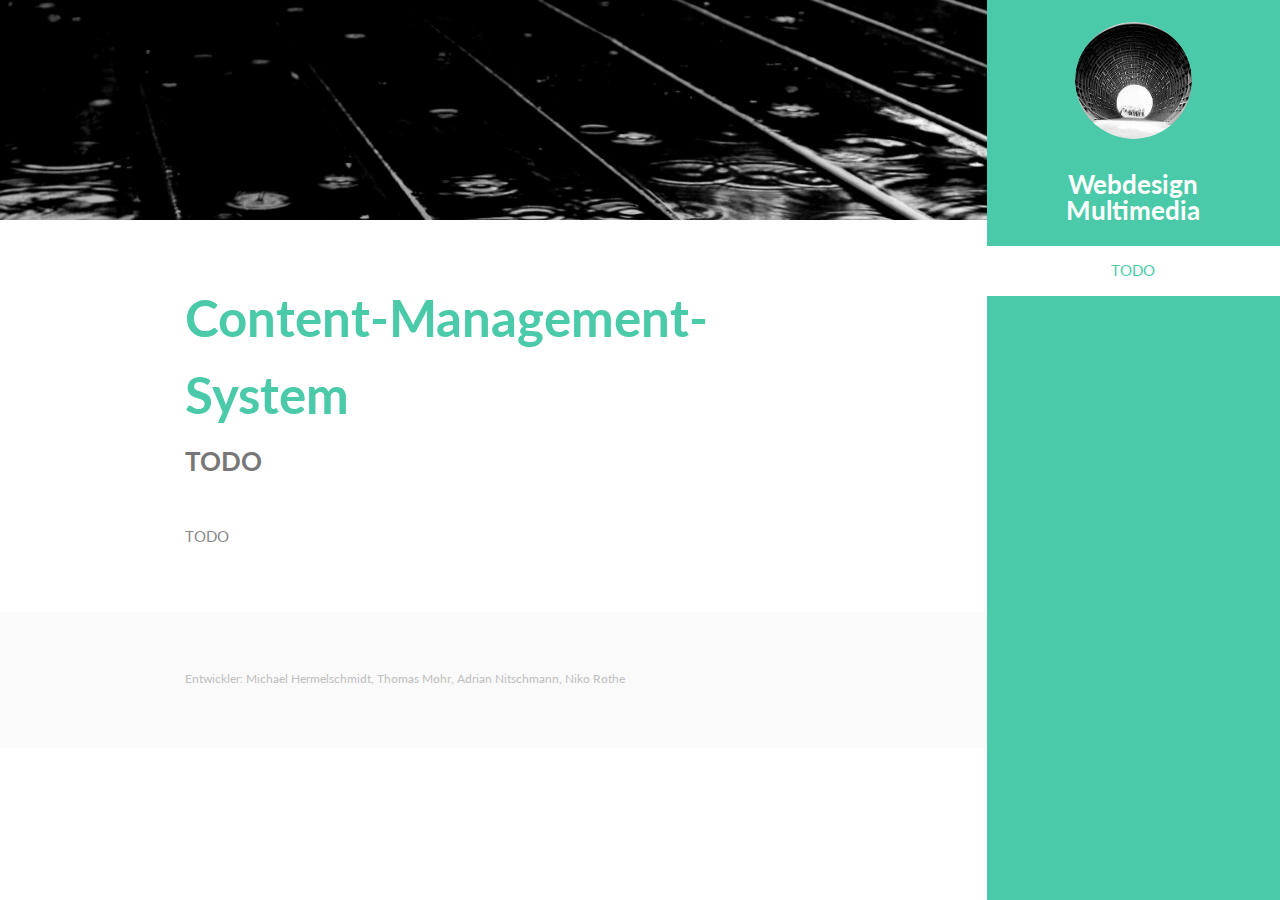
==== cms.html @ 1e7f800c "Fixed file path errors Added placeholder html files Added text to Fotoserien Changed popup script to" ====
<!DOCTYPE HTML>
<html lang="de">
<head>
    <title>Webdesign-Multimedia</title>
    <link rel="shortcut icon" href="images/favicon.ico">

    <meta name="author" content="Thomas Mohr, Michael Hermel, Adrian Nitschmann, Niko Rothe">
    <meta charset="UTF-8">

    <script src="js/jquery-2.1.1.js"></script>
    <script src="js/jquery.scrollzer.js"></script>
    <script src="js/jquery.scrolly.js"></script>
    <script src="js/skel.js"></script>
    <script src="js/skel-layers.js"></script>
    <script src="js/init.js"></script>

    <noscript>
        <link rel="stylesheet" href="css/skel.css" />
        <link rel="stylesheet" href="css/style.css" />
        <link rel="stylesheet" href="css/style-xlarge.css" />
    </noscript>
</head>

<body>
<div id="wrapper">

    <!-- Header -->
    <section id="header" class="skel-layers-fixed">
        <header>
            <span class="image avatar"><img src="images/avatar.jpg" alt="avatar" id="avatar" onDblClick="easterEggMode()"/></span>
            <h1 id="logo"><a href="index.html">Webdesign Multimedia</a></h1>
        </header>
        <nav id="nav">
            <ul>
                <li><a href="#one" class="active">TODO</a></li>
            </ul>
        </nav>
    </section>

    <!-- Main -->
    <div id="main">

        <!-- One -->
        <section id="one">
            <div class="container">
                <header class="major">
                    <h2>Content-Management-System</h2>
                    <p>TODO</p>
                </header>
                <p>TODO</p>

            </div>
        </section>

    </div>

    <!-- Footer -->
    <section id="footer">
        <div class="container">
            <ul class="copyright">
                <li>Entwickler: Michael Hermelschmidt, Thomas Mohr, Adrian Nitschmann, Niko Rothe</li>
            </ul>
        </div>
    </section>
</div>
</body>
</html>
---- css/skel.css ----
/* Resets (http://meyerweb.com/eric/tools/css/reset/ | v2.0 | 20110126 | License: none (public domain)) */

	html,body,div,span,applet,object,iframe,h1,h2,h3,h4,h5,h6,p,blockquote,pre,a,abbr,acronym,address,big,cite,code,del,dfn,em,img,ins,kbd,q,s,samp,small,strike,strong,sub,sup,tt,var,b,u,i,center,dl,dt,dd,ol,ul,li,fieldset,form,label,legend,table,caption,tbody,tfoot,thead,tr,th,td,article,aside,canvas,details,embed,figure,figcaption,footer,header,hgroup,menu,nav,output,ruby,section,summary,time,mark,audio,video{margin:0;padding:0;border:0;font-size:100%;font:inherit;vertical-align:baseline;}article,aside,details,figcaption,figure,footer,header,hgroup,menu,nav,section{display:block;}body{line-height:1;}ol,ul{list-style:none;}blockquote,q{quotes:none;}blockquote:before,blockquote:after,q:before,q:after{content:'';content:none;}table{border-collapse:collapse;border-spacing:0;}body{-webkit-text-size-adjust:none}

/* Box Model */

	*, *:before, *:after {
		-moz-box-sizing: border-box;
		-webkit-box-sizing: border-box;
		box-sizing: border-box;
	}

/* Container */

	body {
		/* min-width: (containers) */
		min-width: 45em;
	}

	.container {
		margin-left: auto;
		margin-right: auto;
		
		/* width: (containers) */
		width: 45em;
	}

	/* Modifiers */

		/* 125% */
			.container.\31 25\25 {
				width: 100%;
				
				/* max-width: (containers * 1.25) */
				max-width: 56.25em;

				/* min-width: (containers) */
				min-width: 45em;
			}

		/* 75% */
			.container.\37 5\25 {
				
				/* width: (containers * 0.75) */
				width: 33.75em;

			}

		/* 50% */
			.container.\35 0\25 {
				
				/* width: (containers * 0.50) */
				width: 22.5em;

			}

		/* 25% */
			.container.\32 5\25 {
				
				/* width: (containers * 0.25) */
				width: 11.25em;

			}

/* Grid */

	.row {
		border-bottom: solid 1px transparent;
	}
	
	.row > * {
		float: left;
	}
	
	.row:after, .row:before {
		content: '';
		display: block;
		clear: both;
		height: 0;
	}
	
	.row.uniform > * > :first-child {
		margin-top: 0;
	}
	
	.row.uniform > * > :last-child {
		margin-bottom: 0;
	}

	/* Gutters */

		/* Normal */
		
			.row > * {
				/* padding: (gutters.horizontal) 0 0 (gutters.vertical) */
				padding: 0 0 0 2em;
			}

			.row {
				/* margin: -(gutters.horizontal) 0 0 -(gutters.vertical) */
				margin: 0 0 0 -2em;
			}
			
			.row.uniform > * {
				/* padding: (gutters.vertical) 0 0 (gutters.vertical) */
				padding: 2em 0 0 2em;
			}

			.row.uniform {
				/* margin: -(gutters.vertical) 0 0 -(gutters.vertical) */
				margin: -2em 0 0 -2em;
			}
			
		/* 200% */
		
			.row.\32 00\25 > * {
				/* padding: (gutters.horizontal) 0 0 (gutters.vertical) */
				padding: 0 0 0 4em;
			}

			.row.\32 00\25 {
				/* margin: -(gutters.horizontal) 0 0 -(gutters.vertical) */
				margin: 0 0 0 -4em;
			}

			.row.uniform.\32 00\25 > * {
				/* padding: (gutters.vertical) 0 0 (gutters.vertical) */
				padding: 4em 0 0 4em;
			}

			.row.uniform.\32 00\25 {
				/* margin: -(gutters.vertical) 0 0 -(gutters.vertical) */
				margin: -4em 0 0 -4em;
			}

		/* 150% */
		
			.row.\31 50\25 > * {
				/* padding: (gutters.horizontal) 0 0 (gutters.vertical) */
				padding: 0 0 0 1.5em;
			}

			.row.\31 50\25 {
				/* margin: -(gutters.horizontal) 0 0 -(gutters.vertical) */
				margin: 0 0 0 -1.5em;
			}

			.row.uniform.\31 50\25 > * {
				/* padding: (gutters.vertical) 0 0 (gutters.vertical) */
				padding: 1.5em 0 0 1.5em;
			}

			.row.uniform.\31 50\25 {
				/* margin: -(gutters.vertical) 0 0 -(gutters.vertical) */
				margin: -1.5em 0 0 -1.5em;
			}

		/* 50% */
		
			.row.\35 0\25 > * {
				/* padding: (gutters.horizontal) 0 0 (gutters.vertical) */
				padding: 0 0 0 1em;
			}

			.row.\35 0\25 {
				/* margin: -(gutters.horizontal) 0 0 -(gutters.vertical) */
				margin: 0 0 0 -1em;
			}

			.row.uniform.\35 0\25 > * {
				/* padding: (gutters.vertical) 0 0 (gutters.vertical) */
				padding: 1em 0 0 1em;
			}

			.row.uniform.\35 0\25 {
				/* margin: -(gutters.vertical) 0 0 -(gutters.vertical) */
				margin: -1em 0 0 -1em;
			}

		/* 25% */
		
			.row.\32 5\25 > * {
				/* padding: (gutters.horizontal) 0 0 (gutters.vertical) */
				padding: 0 0 0 0.5em;
			}

			.row.\32 5\25 {
				/* margin: -(gutters.horizontal) 0 0 -(gutters.vertical) */
				margin: 0 0 0 -0.5em;
			}

			.row.uniform.\32 5\25 > * {
				/* padding: (gutters.vertical) 0 0 (gutters.vertical) */
				padding: 0.5em 0 0 0.5em;
			}

			.row.uniform.\32 5\25 {
				/* margin: -(gutters.vertical) 0 0 -(gutters.vertical) */
				margin: -0.5em 0 0 -0.5em;
			}

		/* 0% */
		
			.row.\30 \25 > * {
				/* padding: (gutters.horizontal) 0 0 (gutters.vertical) */
				padding: 0;
			}

			.row.\30 \25 {
				/* margin: -(gutters.horizontal) 0 0 -(gutters.vertical) */
				margin: 0;
			}

	/* Cells */

		.\31 2u, .\31 2u\24, .\31 2u\28 1\29, .\31 2u\24\28 1\29 { width: 100%; clear: none; }
		.\31 1u, .\31 1u\24, .\31 1u\28 1\29, .\31 1u\24\28 1\29 { width: 91.6666666667%; clear: none; }
		.\31 0u, .\31 0u\24, .\31 0u\28 1\29, .\31 0u\24\28 1\29 { width: 83.3333333333%; clear: none; }
		.\39 u, .\39 u\24, .\39 u\28 1\29, .\39 u\24\28 1\29 { width: 75%; clear: none; }
		.\38 u, .\38 u\24, .\38 u\28 1\29, .\38 u\24\28 1\29 { width: 66.6666666667%; clear: none; }
		.\37 u, .\37 u\24, .\37 u\28 1\29, .\37 u\24\28 1\29 { width: 58.3333333333%; clear: none; }
		.\36 u, .\36 u\24, .\36 u\28 1\29, .\36 u\24\28 1\29 { width: 50%; clear: none; }
		.\35 u, .\35 u\24, .\35 u\28 1\29, .\35 u\24\28 1\29 { width: 41.6666666667%; clear: none; }
		.\34 u, .\34 u\24, .\34 u\28 1\29, .\34 u\24\28 1\29 { width: 33.3333333333%; clear: none; }
		.\33 u, .\33 u\24, .\33 u\28 1\29, .\33 u\24\28 1\29 { width: 25%; clear: none; }
		.\32 u, .\32 u\24, .\32 u\28 1\29, .\32 u\24\28 1\29 { width: 16.6666666667%; clear: none; }
		.\31 u, .\31 u\24, .\31 u\28 1\29, .\31 u\24\28 1\29 { width: 8.3333333333%; clear: none; }

		.\31 2u\24 + *, .\31 2u\24\28 1\29 + *,
		.\31 1u\24 + *, .\31 1u\24\28 1\29 + *,
		.\31 0u\24 + *, .\31 0u\24\28 1\29 + *,
		.\39 u\24 + *, .\39 u\24\28 1\29 + *,
		.\38 u\24 + *, .\38 u\24\28 1\29 + *,
		.\37 u\24 + *, .\37 u\24\28 1\29 + *,
		.\36 u\24 + *, .\36 u\24\28 1\29 + *,
		.\35 u\24 + *, .\35 u\24\28 1\29 + *,
		.\34 u\24 + *, .\34 u\24\28 1\29 + *,
		.\33 u\24 + *, .\33 u\24\28 1\29 + *,
		.\32 u\24 + *, .\32 u\24\28 1\29 + *,
		.\31 u\24  + *,  .\31 u\24\28 1\29 + * {
			clear: left;
		}
			
		.\-11u { margin-left: 91.6666666667% }
		.\-10u { margin-left: 83.3333333333% }
		.\-9u { margin-left: 75% }
		.\-8u { margin-left: 66.6666666667% }
		.\-7u { margin-left: 58.3333333333% }
		.\-6u { margin-left: 50% }
		.\-5u { margin-left: 41.6666666667% }
		.\-4u { margin-left: 33.3333333333% }
		.\-3u { margin-left: 25% }
		.\-2u { margin-left: 16.6666666667% }
		.\-1u { margin-left: 8.3333333333% }
---- css/style.css ----
@charset "UTF-8";
@import url(font-awesome.min.css);
@import url("http://fonts.googleapis.com/css?family=Lato:400,400italic,700,700italic|Source+Code+Pro:400");

/*
	Read Only by HTML5 UP
	html5up.net | @n33co
	Free for personal and commercial use under the CCA 3.0 license (html5up.net/license)
*/

/* Basic */

	body {
		background: #fff;
	}

	body, input, select, textarea {
		color: #888;
		font-family: "Lato", sans-serif;
		font-size: 16pt;
		font-weight: 400;
		line-height: 1.75em;
	}

	a {
		-moz-transition: color 0.2s ease-in-out, border-color 0.2s ease-in-out;
		-webkit-transition: color 0.2s ease-in-out, border-color 0.2s ease-in-out;
		-o-transition: color 0.2s ease-in-out, border-color 0.2s ease-in-out;
		-ms-transition: color 0.2s ease-in-out, border-color 0.2s ease-in-out;
		transition: color 0.2s ease-in-out, border-color 0.2s ease-in-out;
		border-bottom: solid 1px #e4e4e4;
		color: inherit;
		text-decoration: none;
	}

		a:hover {
			border-bottom-color: transparent;
			color: #4acaa8 !important;
		}

	strong, b {
		color: #777;
		font-weight: 700;
	}

	em, i {
		font-style: italic;
	}

	p {
		margin: 0 0 2.25em 0;
	}

	h1, h2, h3, h4, h5, h6 {
		color: #777;
		font-weight: 700;
		line-height: 1em;
		margin: 0 0 0.5625em 0;
	}

		h1 a, h2 a, h3 a, h4 a, h5 a, h6 a {
			border: 0;
			color: inherit;
			text-decoration: none;
		}

	h2 {
		font-size: 2em;
		line-height: 1.5em;
	}

	h3 {
		font-size: 1.75em;
		line-height: 1.5em;
	}

	h4 {
		font-size: 1.25em;
		line-height: 1.5em;
	}

	h5 {
		font-size: 0.9em;
		line-height: 1.5em;
	}

	h6 {
		font-size: 0.7em;
		line-height: 1.5em;
	}

	sub {
		font-size: 0.8em;
		position: relative;
		top: 0.5em;
	}

	sup {
		font-size: 0.8em;
		position: relative;
		top: -0.5em;
	}

	hr {
		border: 0;
		border-bottom: solid 2px #f4f4f4;
		margin: 2.25em 0;
	}

		hr.major {
			margin: 3.375em 0;
		}

	blockquote {
		border-left: solid 8px #e4e4e4;
		font-style: italic;
		margin: 0 0 2.25em 0;
		padding: 0.5em 0 0.5em 2em;
	}

	code {
		background: #555;
		border-radius: 5px;
		color: #fff;
		font-family: "Source Code Pro", monospace;
		font-size: 0.9em;
		margin: 0 0.25em;
		padding: 0.25em 0.65em;
	}

	pre {
		font-family: "Source Code Pro", monospace;
		font-size: 0.9em;
		margin: 0 0 2.25em 0;
	}

		pre code {
			-webkit-overflow-scrolling: touch;
			display: block;
			line-height: 1.5em;
			overflow-x: auto;
			padding: 1em 1.5em;
		}

	.align-left {
		text-align: left;
	}

	.align-center {
		text-align: center;
	}

	.align-right {
		text-align: right;
	}

/* Section/Article */

	section.special, article.special {
		text-align: center;
	}

	header p {
		color: #aaa;
		position: relative;
		margin: 0 0 1.6875em 0;
	}

	header h2 + p {
		font-size: 1.25em;
		margin-top: -0.5em;
		line-height: 1.5em;
	}

	header h3 + p {
		font-size: 1.1em;
		margin-top: -0.35em;
		line-height: 1.5em;
	}

	header h4 + p,
	header h5 + p,
	header h6 + p {
		font-size: 0.9em;
		margin-top: -0.25em;
		line-height: 1.5em;
	}

	header.major h2 {
		color: #4acaa8;
		font-size: 3.5em;
	}

		header.major h2 + p {
			color: #777;
			font-size: 1.75em;
			font-weight: 700;
			margin-top: -0.75em;
		}

/* Form */

	form {
		margin: 0 0 2.25em 0;
	}

	label {
		color: #777;
		display: block;
		font-size: 0.9em;
		font-weight: 700;
		margin: 0 0 1.125em 0;
	}

	input::-moz-focus-inner {
		border: 0;
		padding: 0;
	}

	input[type="text"],
	input[type="password"],
	input[type="email"],
	select,
	textarea {
		-moz-appearance: none;
		-webkit-appearance: none;
		-o-appearance: none;
		-ms-appearance: none;
		appearance: none;
		border-radius: 5px;
		color: inherit;
		display: block;
		outline: 0;
		padding: 0 1em;
		text-decoration: none;
		width: 100%;
	}

		input[type="text"]:invalid,
		input[type="password"]:invalid,
		input[type="email"]:invalid,
		select:invalid,
		textarea:invalid {
			box-shadow: none;
		}

		input[type="text"]:focus,
		input[type="password"]:focus,
		input[type="email"]:focus,
		select:focus,
		textarea:focus {
			border-color: #4acaa8;
		}

	.select-wrapper {
		text-decoration: none;
		display: block;
		position: relative;
	}

		.select-wrapper:before {
			content: '\f078';
			-moz-osx-font-smoothing: grayscale;
			-webkit-font-smoothing: antialiased;
			font-family: FontAwesome, sans-serif;
			font-style: normal;
			font-weight: normal;
			text-transform: none !important;
		}

		.select-wrapper:before {
			color: #e4e4e4;
			display: block;
			height: 2.75em;
			line-height: 2.75em;
			pointer-events: none;
			position: absolute;
			right: 0;
			text-align: center;
			top: 0;
			width: 2.75em;
		}

		.select-wrapper select::-ms-expand {
			display: none;
		}

	input[type="text"],
	input[type="password"],
	input[type="email"],
	select {
		height: 2.75em;
	}

	textarea {
		padding: 0.75em 1em;
	}

	input[type="checkbox"],
	input[type="radio"] {
		-moz-appearance: none;
		-webkit-appearance: none;
		-o-appearance: none;
		-ms-appearance: none;
		appearance: none;
		display: block;
		float: left;
		margin-right: -2em;
		opacity: 0;
		width: 1em;
		z-index: -1;
	}

		input[type="checkbox"] + label,
		input[type="radio"] + label {
			text-decoration: none;
			color: #888;
			cursor: pointer;
			display: inline-block;
			font-size: 1em;
			font-weight: 400;
			padding-left: 2.4em;
			padding-right: 0.75em;
			position: relative;
		}

			input[type="checkbox"] + label:before,
			input[type="radio"] + label:before {
				-moz-osx-font-smoothing: grayscale;
				-webkit-font-smoothing: antialiased;
				font-family: FontAwesome, sans-serif;
				font-style: normal;
				font-weight: normal;
				text-transform: none !important;
			}

			input[type="checkbox"] + label:before,
			input[type="radio"] + label:before {
				background: #fafafa;
				border-radius: 5px;
				border: solid 2px #e4e4e4;
				content: '';
				display: inline-block;
				height: 1.65em;
				left: 0;
				line-height: 1.58125em;
				position: absolute;
				text-align: center;
				top: 0;
				width: 1.65em;
			}

		input[type="checkbox"]:checked + label:before,
		input[type="radio"]:checked + label:before {
			background: #989898;
			border-color: #989898;
			color: #ffffff;
			content: '\f00c';
		}

		input[type="checkbox"]:focus + label:before,
		input[type="radio"]:focus + label:before {
			border-color: #4acaa8;
		}

	input[type="checkbox"] + label:before {
		border-radius: 5px;
	}

	input[type="radio"] + label:before {
		border-radius: 100%;
	}

	::-webkit-input-placeholder {
		color: #aaa !important;
		font-style: italic;
		opacity: 1.0;
	}

	:-moz-placeholder {
		color: #aaa !important;
		font-style: italic;
		opacity: 1.0;
	}

	::-moz-placeholder {
		color: #aaa !important;
		font-style: italic;
		opacity: 1.0;
	}

	:-ms-input-placeholder {
		color: #aaa !important;
		font-style: italic;
		opacity: 1.0;
	}

	.formerize-placeholder {
		color: #aaa !important;
		font-style: italic;
		opacity: 1.0;
	}

/* Box */

	.box {
		border-radius: 5px;
		border: solid 2px #e4e4e4;
		margin-bottom: 2.25em;
		padding: 1.5em;
	}

		.box > :last-child,
		.box > :last-child > :last-child,
		.box > :last-child > :last-child > :last-child {
			margin-bottom: 0;
		}

		.box.alt {
			border: 0;
			border-radius: 0;
			padding: 0;
		}

/* Icon */

	.icon {
		text-decoration: none;
		border-bottom: none;
		position: relative;
	}

		.icon:before {
			-moz-osx-font-smoothing: grayscale;
			-webkit-font-smoothing: antialiased;
			font-family: FontAwesome, sans-serif;
			font-style: normal;
			font-weight: normal;
			text-transform: none !important;
		}

		.icon > .label {
			display: none;
		}

/* Image */

	.image {
		border-radius: 5px;
		border: 0;
		display: inline-block;
		position: relative;
	}

		.image img {
			border-radius: 5px;
			display: block;
		}

		.image.left {
			float: left;
			margin: 0 2.5em 2em 0;
			top: 0.25em;
		}

		.image.right {
			float: right;
			margin: 0 0 2em 2.5em;
			top: 0.25em;
		}

		.image.fit {
			display: block;
			margin: 0 0 2.25em 0;
			width: 100%;
		}

			.image.fit img {
				display: block;
				width: 100%;
			}

		.image.avatar {
			border-radius: 100%;
			overflow: hidden;
		}

			.image.avatar img {
				border-radius: 100%;
				display: block;
				width: 100%;
			}

/* List */

	ol {
		list-style: decimal;
		margin: 0 0 2.25em 0;
		padding-left: 1.25em;
	}

		ol li {
			padding-left: 0.25em;
		}

	ul {
		list-style: disc;
		margin: 0 0 2.25em 0;
		padding-left: 1em;
	}

		ul li {
			padding-left: 0.5em;
		}

		ul.alt {
			list-style: none;
			padding-left: 0;
		}

			ul.alt li {
				border-top: solid 2px #f4f4f4;
				padding: 0.5em 0;
			}

				ul.alt li:first-child {
					border-top: 0;
					padding-top: 0;
				}

		ul.feature-icons {
			list-style: none;
			padding-left: 0;
		}

			ul.feature-icons li {
				text-decoration: none;
				display: inline-block;
				margin: 0 0 1.6875em 0;
				padding: 0.35em 0 0 3.5em;
				position: relative;
				width: 48%;
			}

				ul.feature-icons li:before {
					-moz-osx-font-smoothing: grayscale;
					-webkit-font-smoothing: antialiased;
					font-family: FontAwesome, sans-serif;
					font-style: normal;
					font-weight: normal;
					text-transform: none !important;
				}

				ul.feature-icons li:before {
					background: #4acaa8;
					border-radius: 100%;
					color: #ffffff;
					display: block;
					height: 2.5em;
					left: 0;
					line-height: 2.5em;
					position: absolute;
					text-align: center;
					top: 0;
					width: 2.5em;
				}

		ul.icons {
			cursor: default;
			list-style: none;
			padding-left: 0;
		}

			ul.icons li {
				display: inline-block;
				padding: 0 1em 0 0;
			}

				ul.icons li:last-child {
					padding-right: 0 !important;
				}

				ul.icons li .icon:before {
					font-size: 1.25em;
				}

		ul.actions {
			cursor: default;
			list-style: none;
			padding-left: 0;
		}

			ul.actions li {
				display: inline-block;
				padding: 0 1.125em 0 0;
				vertical-align: middle;
			}

				ul.actions li:last-child {
					padding-right: 0;
				}

			ul.actions.small li {
				padding: 0 0.5625em 0 0;
			}

			ul.actions.vertical li {
				display: block;
				padding: 1.125em 0 0 0;
			}

				ul.actions.vertical li:first-child {
					padding-top: 0;
				}

				ul.actions.vertical li > * {
					margin-bottom: 0;
				}

			ul.actions.vertical.small li {
				padding: 0.5625em 0 0 0;
			}

				ul.actions.vertical.small li:first-child {
					padding-top: 0;
				}

			ul.actions.fit {
				display: table;
				margin-left: -1.125em;
				padding: 0;
				table-layout: fixed;
				width: calc(100% + 1.125em);
			}

				ul.actions.fit li {
					display: table-cell;
					padding: 0 0 0 1.125em;
				}

					ul.actions.fit li > * {
						margin-bottom: 0;
					}

				ul.actions.fit.small {
					margin-left: -0.5625em;
					width: calc(100% + 0.5625em);
				}

					ul.actions.fit.small li {
						padding: 0 0 0 0.5625em;
					}

	dl {
		margin: 0 0 2.25em 0;
	}

/* Table */

	.table-wrapper {
		-webkit-overflow-scrolling: touch;
		overflow-x: auto;
	}

	table {
		margin: 0 0 2.25em 0;
		width: 100%;
	}

		table tbody tr {
			border: solid 2px #f4f4f4;
			border-left: 0;
			border-right: 0;
		}

			table tbody tr:nth-child(2n + 1) {
				background-color: #fafafa;
			}

		table td {
			padding: 0.75em 0.75em;
		}

		table th {
			color: #777;
			font-size: 0.9em;
			font-weight: 700;
			padding: 0 0.75em 0.75em 0.75em;
			text-align: left;
		}

		table thead {
			border-bottom: solid 4px #e4e4e4;
		}

		table tfoot {
			border-top: solid 4px #e4e4e4;
		}

		table.alt {
			border-collapse: separate;
		}

			table.alt tbody tr td {
				border: solid 2px #e4e4e4;
				border-left-width: 0;
				border-top-width: 0;
			}

				table.alt tbody tr td:first-child {
					border-left-width: 2px;
				}

			table.alt tbody tr:first-child td {
				border-top-width: 2px;
			}

			table.alt thead {
				border-bottom: 0;
			}

			table.alt tfoot {
				border-top: 0;
			}

/* Button */

	input[type="submit"],
	input[type="reset"],
	input[type="button"],
	.button {
		-moz-appearance: none;
		-webkit-appearance: none;
		-o-appearance: none;
		-ms-appearance: none;
		appearance: none;
		-moz-transition: background-color 0.2s ease-in-out, color 0.2s ease-in-out;
		-webkit-transition: background-color 0.2s ease-in-out, color 0.2s ease-in-out;
		-o-transition: background-color 0.2s ease-in-out, color 0.2s ease-in-out;
		-ms-transition: background-color 0.2s ease-in-out, color 0.2s ease-in-out;
		transition: background-color 0.2s ease-in-out, color 0.2s ease-in-out;
		background-color: #989898;
		border-radius: 5px;
		border: 0;
		color: #ffffff !important;
		cursor: pointer;
		display: inline-block;
		font-weight: 700;
		height: 2.75em;
		line-height: 2.75em;
		padding: 0 1.5em;
		text-align: center;
		text-decoration: none;
		white-space: nowrap;
	}

		input[type="submit"]:hover,
		input[type="reset"]:hover,
		input[type="button"]:hover,
		.button:hover {
			background-color: #a5a5a5;
			color: #ffffff !important;
		}

		input[type="submit"]:active,
		input[type="reset"]:active,
		input[type="button"]:active,
		.button:active {
			background-color: #8b8b8b;
		}

		input[type="submit"].icon,
		input[type="reset"].icon,
		input[type="button"].icon,
		.button.icon {
			padding-left: 1.35em;
		}

			input[type="submit"].icon:before,
			input[type="reset"].icon:before,
			input[type="button"].icon:before,
			.button.icon:before {
				margin-right: 0.5em;
			}

		input[type="submit"].fit,
		input[type="reset"].fit,
		input[type="button"].fit,
		.button.fit {
			display: block;
			margin: 0 0 1.125em 0;
			width: 100%;
		}

		input[type="submit"].small,
		input[type="reset"].small,
		input[type="button"].small,
		.button.small {
			font-size: 0.8em;
		}

		input[type="submit"].big,
		input[type="reset"].big,
		input[type="button"].big,
		.button.big {
			font-size: 1.35em;
		}

		input[type="submit"].alt,
		input[type="reset"].alt,
		input[type="button"].alt,
		.button.alt {
			background-color: transparent;
			box-shadow: inset 0 0 0 2px #e4e4e4;
			color: #777 !important;
		}

			input[type="submit"].alt:hover,
			input[type="reset"].alt:hover,
			input[type="button"].alt:hover,
			.button.alt:hover {
				background-color: #f4f4f4;
				color: #777 !important;
			}

			input[type="submit"].alt:active,
			input[type="reset"].alt:active,
			input[type="button"].alt:active,
			.button.alt:active {
				background-color: #eaeaea;
			}

			input[type="submit"].alt.icon:before,
			input[type="reset"].alt.icon:before,
			input[type="button"].alt.icon:before,
			.button.alt.icon:before {
				color: #aaa;
			}

		input[type="submit"].special,
		input[type="reset"].special,
		input[type="button"].special,
		.button.special {
			background-color: #4acaa8;
			color: #ffffff !important;
		}

			input[type="submit"].special:hover,
			input[type="reset"].special:hover,
			input[type="button"].special:hover,
			.button.special:hover {
				background-color: #5ed0b1;
			}

			input[type="submit"].special:active,
			input[type="reset"].special:active,
			input[type="button"].special:active,
			.button.special:active {
				background-color: #39c29d;
			}

		input[type="submit"].disabled, input[type="submit"]:disabled,
		input[type="reset"].disabled,
		input[type="reset"]:disabled,
		input[type="button"].disabled,
		input[type="button"]:disabled,
		.button.disabled,
		.button:disabled {
			background-color: #888 !important;
			box-shadow: inset 0 -0.15em 0 0 rgba(0, 0, 0, 0.15);
			color: #fff !important;
			cursor: default;
			opacity: 0.25;
		}

/* Features */

	.features article {
		border-top: solid 3px #f4f4f4;
		margin-bottom: 2.25em;
		padding-top: 2.25em;
	}

		.features article:first-child {
			border-top: 0;
			padding-top: 0;
		}

		.features article .image {
			display: inline-block;
			padding-right: 2.5em;
			vertical-align: middle;
			width: 48%;
		}

			.features article .image img {
				display: block;
				width: 100%;
			}

		.features article .inner {
			display: inline-block;
			vertical-align: middle;
			width: 50%;
		}

			.features article .inner > :last-child {
				margin-bottom: 0;
			}

/* Header */

	#header {
		background: #4acaa8;
		color: #d1f1e9;
		height: 100%;
		position: fixed;
		text-align: center;
		top: 0;
		width: 23em;
		right: 0;
		overflow: auto;
	}

		#header h1, #header h2, #header h3, #header h4, #header h5, #header h6 {
			color: #ffffff;
		}

			#header h1 a, #header h2 a, #header h3 a, #header h4 a, #header h5 a, #header h6 a {
				color: #ffffff;
			}

		#header header p {
			color: #b6e9dc;
		}

		#header a {
			color: #d1f1e9;
		}

			#header a:hover {
				color: #ffffff !important;
			}

		#header > header {
			padding: 3em;
		}

			#header > header .avatar {
				display: block;
				margin: 0 auto 2.25em auto;
				width: 8em;
			}

			#header > header h1 {
				font-size: 1.75em;
				margin: 0;
			}

			#header > header p {
				color: #d1f1e9;
				font-style: italic;
				margin: 1em 0 0 0;
			}

		#header > footer {
			bottom: 0;
			left: 0;
			padding: 2em;
			position: absolute;
			width: 100%;
		}

			#header > footer .icons {
				margin: 0;
			}

				#header > footer .icons li a {
					color: #b6e9dc;
				}

		#header > nav ul {
			list-style: none;
			margin: 0;
			padding: 0;
		}

			#header > nav ul li {
				border-top: solid 2px #5ccfb0;
				display: block;
				padding: 0;
			}

				#header > nav ul li a {
					-moz-transition: none;
					-webkit-transition: none;
					-o-transition: none;
					-ms-transition: none;
					transition: none;
					border: 0;
					color: #ffffff !important;
					display: block;
					padding: 0.85em 0;
					text-decoration: none;
				}

					#header > nav ul li a.active {
						background: #fff;
						color: #4acaa8 !important;
					}

					#header > nav ul li a:hover {
						/* TODO change highlight color */
						background: #555;
						color: #e0e0e0 !important;
					}

				#header > nav ul li:first-child {
					border-top: 0;
				}

/* Wrapper */

	#wrapper {
		background: #fff;
		padding-right: 23em;
	}

/* Main */

	#main > section {
		border-top: solid 6px #f4f4f4;
	}

		#main > section > .container {
			padding: 6em 0 4em 0;
		}

		#main > section:first-child {
			border-top: 0;
		}

/* One */

	#one:before {
		background: url("../images/banner.jpg") no-repeat top right;
		background-size: cover;
		animation:infinite;
		animation-direction:normal;
		content: '';
		display: block;
		height: 15em;
		max-height:inherit;
		max-width:inherit;
		overflow:auto;
		width: 100%;
	}

/* Footer */

	#footer {
		background: #fafafa;
		border-top: 0;
		color: #c0c0c0;
		overflow: hidden;
		padding: 4em 0 2em 0;
	}

		#footer .copyright {
			line-height: 1em;
			list-style: none;
			padding: 0;
		}

			#footer .copyright li {
				border-left: solid 1px #d4d4d4;
				display: inline-block;
				font-size: 0.8em;
				margin-left: 1em;
				padding-left: 1em;
			}

				#footer .copyright li:first-child {
					border-left: 0;
					margin-left: 0;
					padding-left: 0;
				}

				#footer .copyright li a {
					color: inherit;
				}
---- css/style-xlarge.css ----
/*
	Read Only by HTML5 UP
	html5up.net | @n33co
	Free for personal and commercial use under the CCA 3.0 license (html5up.net/license)
*/

/* Basic */

	body, input, select, textarea {
		font-size: 13pt;
	}

/* Header */

	#header {
		width: 21em;
	}

		#header > header {
			padding: 1.5em;
		}

		#header > footer {
			padding: 1.5em;
		}

/* Wrapper */

	#wrapper {
		padding-right: 21em;
	}

/* Main */

	#main > section > .container {
		padding: 4em 0 2em 0;
	}
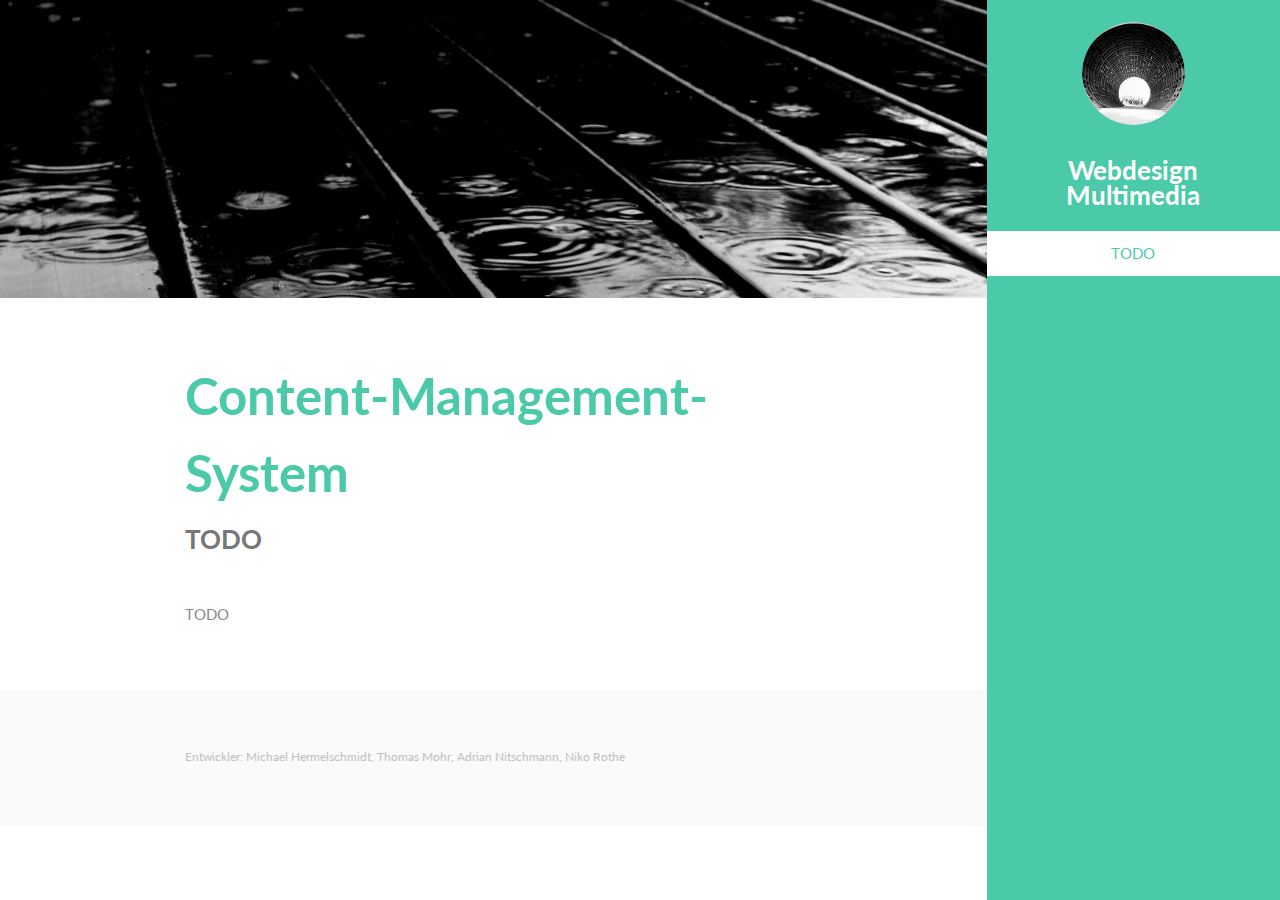
==== commit d2903c81: "Fixed setBannerHeight() not using mobile layouts Changed jQuery import to use Google servers" ====
--- a/cms.html
+++ b/cms.html
@@ -7,7 +7,7 @@
     <meta name="author" content="Thomas Mohr, Michael Hermel, Adrian Nitschmann, Niko Rothe">
     <meta charset="UTF-8">
 
-    <script src="js/jquery-2.1.1.js"></script>
+    <script src="https://ajax.googleapis.com/ajax/libs/jquery/2.1.3/jquery.min.js"></script>
     <script src="js/jquery.scrollzer.js"></script>
     <script src="js/jquery.scrolly.js"></script>
     <script src="js/skel.js"></script>
@@ -15,9 +15,9 @@
     <script src="js/init.js"></script>
 
     <noscript>
-        <link rel="stylesheet" href="css/skel.css" />
-        <link rel="stylesheet" href="css/style.css" />
-        <link rel="stylesheet" href="css/style-xlarge.css" />
+        <link rel="stylesheet" href="css/skel.css"/>
+        <link rel="stylesheet" href="css/style.css"/>
+        <link rel="stylesheet" href="css/style-xlarge.css"/>
     </noscript>
 </head>
 
@@ -27,7 +27,9 @@
     <!-- Header -->
     <section id="header" class="skel-layers-fixed">
         <header>
-            <span class="image avatar"><img src="images/avatar.jpg" alt="avatar" id="avatar" onDblClick="easterEggMode()"/></span>
+            <span class="image avatar"><img src="images/avatar.jpg" alt="avatar" id="avatar"
+                                            onDblClick="easterEggMode()"/></span>
+
             <h1 id="logo"><a href="index.html">Webdesign Multimedia</a></h1>
         </header>
         <nav id="nav">
@@ -45,6 +47,7 @@
             <div class="container">
                 <header class="major">
                     <h2>Content-Management-System</h2>
+
                     <p>TODO</p>
                 </header>
                 <p>TODO</p>
@@ -62,6 +65,22 @@
             </ul>
         </div>
     </section>
+
+    <script>
+        function setBannerHeight() {
+            var header_height = $("header").outerHeight();
+            $('head').append('<style>' +
+            '#one:before{' +
+            'height: ' + header_height + 'px;' +
+            '}' +
+            '</style>')
+        }
+
+        window.onload = setBannerHeight();
+        //TODO find a way to call setBannerHeight() onresize without deactivating mobile layouts and text wrapping
+        //        window.onresize = setBannerHeight();
+    </script>
+
 </div>
 </body>
 </html>--- a/css/skel.css
+++ b/css/skel.css
@@ -1,254 +1,795 @@
+/* skel.css v2.1.0 | (c) n33 | getskel.com | MIT licensed */
+
+/*
+	Note: You don't need this file if you're already loading skel.js or skel.min.js.
+	See getskel.com/docs#faq-noscript for details.
+*/
+
 /* Resets (http://meyerweb.com/eric/tools/css/reset/ | v2.0 | 20110126 | License: none (public domain)) */
-
+/*
 	html,body,div,span,applet,object,iframe,h1,h2,h3,h4,h5,h6,p,blockquote,pre,a,abbr,acronym,address,big,cite,code,del,dfn,em,img,ins,kbd,q,s,samp,small,strike,strong,sub,sup,tt,var,b,u,i,center,dl,dt,dd,ol,ul,li,fieldset,form,label,legend,table,caption,tbody,tfoot,thead,tr,th,td,article,aside,canvas,details,embed,figure,figcaption,footer,header,hgroup,menu,nav,output,ruby,section,summary,time,mark,audio,video{margin:0;padding:0;border:0;font-size:100%;font:inherit;vertical-align:baseline;}article,aside,details,figcaption,figure,footer,header,hgroup,menu,nav,section{display:block;}body{line-height:1;}ol,ul{list-style:none;}blockquote,q{quotes:none;}blockquote:before,blockquote:after,q:before,q:after{content:'';content:none;}table{border-collapse:collapse;border-spacing:0;}body{-webkit-text-size-adjust:none}
+*/
+
+/* Normalize (normalize.css v3.0.2 | MIT License | git.io/normalize) */
+
+html {
+    font-family: sans-serif;
+    -ms-text-size-adjust: 100%;
+    -webkit-text-size-adjust: 100%
+}
+
+body {
+    margin: 0
+}
+
+article, aside, details, figcaption, figure, footer, header, hgroup, main, menu, nav, section, summary {
+    display: block
+}
+
+audio, canvas, progress, video {
+    display: inline-block;
+    vertical-align: baseline
+}
+
+audio:not([controls]) {
+    display: none;
+    height: 0
+}
+
+[hidden], template {
+    display: none
+}
+
+a {
+    background-color: transparent
+}
+
+a:active, a:hover {
+    outline: 0
+}
+
+abbr[title] {
+    border-bottom: 1px dotted
+}
+
+b, strong {
+    font-weight: 700
+}
+
+dfn {
+    font-style: italic
+}
+
+h1 {
+    font-size: 2em;
+    margin: .67em 0
+}
+
+mark {
+    background: #ff0;
+    color: #000
+}
+
+small {
+    font-size: 80%
+}
+
+sub, sup {
+    font-size: 75%;
+    line-height: 0;
+    position: relative;
+    vertical-align: baseline
+}
+
+sup {
+    top: -.5em
+}
+
+sub {
+    bottom: -.25em
+}
+
+img {
+    border: 0
+}
+
+svg:not(:root) {
+    overflow: hidden
+}
+
+figure {
+    margin: 1em 40px
+}
+
+hr {
+    -moz-box-sizing: content-box;
+    box-sizing: content-box;
+    height: 0
+}
+
+pre {
+    overflow: auto
+}
+
+code, kbd, pre, samp {
+    font-family: monospace, monospace;
+    font-size: 1em
+}
+
+button, input, optgroup, select, textarea {
+    color: inherit;
+    font: inherit;
+    margin: 0
+}
+
+button {
+    overflow: visible
+}
+
+button, select {
+    text-transform: none
+}
+
+button, html input[type=button], input[type=reset], input[type=submit] {
+    -webkit-appearance: button;
+    cursor: pointer
+}
+
+button[disabled], html input[disabled] {
+    cursor: default
+}
+
+button::-moz-focus-inner, input::-moz-focus-inner {
+    border: 0;
+    padding: 0
+}
+
+input {
+    line-height: normal
+}
+
+input[type=checkbox], input[type=radio] {
+    box-sizing: border-box;
+    padding: 0
+}
+
+input[type=number]::-webkit-inner-spin-button, input[type=number]::-webkit-outer-spin-button {
+    height: auto
+}
+
+input[type=search] {
+    -webkit-appearance: textfield;
+    -moz-box-sizing: content-box;
+    -webkit-box-sizing: content-box;
+    box-sizing: content-box
+}
+
+input[type=search]::-webkit-search-cancel-button, input[type=search]::-webkit-search-decoration {
+    -webkit-appearance: none
+}
+
+fieldset {
+    border: 1px solid silver;
+    margin: 0 2px;
+    padding: .35em .625em .75em
+}
+
+legend {
+    border: 0;
+    padding: 0
+}
+
+textarea {
+    overflow: auto
+}
+
+optgroup {
+    font-weight: 700
+}
+
+table {
+    border-collapse: collapse;
+    border-spacing: 0
+}
+
+td, th {
+    padding: 0
+}
 
 /* Box Model */
 
-	*, *:before, *:after {
-		-moz-box-sizing: border-box;
-		-webkit-box-sizing: border-box;
-		box-sizing: border-box;
-	}
+*, *:before, *:after {
+    -moz-box-sizing: border-box;
+    -webkit-box-sizing: border-box;
+    box-sizing: border-box;
+}
 
 /* Container */
 
-	body {
-		/* min-width: (containers) */
-		min-width: 45em;
-	}
-
-	.container {
-		margin-left: auto;
-		margin-right: auto;
-		
-		/* width: (containers) */
-		width: 45em;
-	}
-
-	/* Modifiers */
-
-		/* 125% */
-			.container.\31 25\25 {
-				width: 100%;
-				
-				/* max-width: (containers * 1.25) */
-				max-width: 56.25em;
-
-				/* min-width: (containers) */
-				min-width: 45em;
-			}
-
-		/* 75% */
-			.container.\37 5\25 {
-				
-				/* width: (containers * 0.75) */
-				width: 33.75em;
-
-			}
-
-		/* 50% */
-			.container.\35 0\25 {
-				
-				/* width: (containers * 0.50) */
-				width: 22.5em;
-
-			}
-
-		/* 25% */
-			.container.\32 5\25 {
-				
-				/* width: (containers * 0.25) */
-				width: 11.25em;
-
-			}
+.container {
+    margin-left: auto;
+    margin-right: auto;
+
+    /* width: (containers) */
+    width: 1140px;
+}
+
+/* Modifiers */
+
+/* 125% */
+.container.\31
+
+25
+\25 {
+    width: 100%;
+
+    /* max-width: (containers * 1.25) */
+    max-width: 1425px;
+
+    /* min-width: (containers) */
+    min-width: 1140px;
+}
+
+/* 75% */
+.container.\37
+
+5
+\25 {
+
+    /* width: (containers * 0.75) */
+    width: 855px;
+
+}
+
+/* 50% */
+.container.\35
+
+0
+\25 {
+
+    /* width: (containers * 0.50) */
+    width: 570px;
+
+}
+
+/* 25% */
+.container.\32
+
+5
+\25 {
+
+    /* width: (containers * 0.25) */
+    width: 285px;
+
+}
 
 /* Grid */
 
-	.row {
-		border-bottom: solid 1px transparent;
-	}
-	
-	.row > * {
-		float: left;
-	}
-	
-	.row:after, .row:before {
-		content: '';
-		display: block;
-		clear: both;
-		height: 0;
-	}
-	
-	.row.uniform > * > :first-child {
-		margin-top: 0;
-	}
-	
-	.row.uniform > * > :last-child {
-		margin-bottom: 0;
-	}
-
-	/* Gutters */
-
-		/* Normal */
-		
-			.row > * {
-				/* padding: (gutters.horizontal) 0 0 (gutters.vertical) */
-				padding: 0 0 0 2em;
-			}
-
-			.row {
-				/* margin: -(gutters.horizontal) 0 0 -(gutters.vertical) */
-				margin: 0 0 0 -2em;
-			}
-			
-			.row.uniform > * {
-				/* padding: (gutters.vertical) 0 0 (gutters.vertical) */
-				padding: 2em 0 0 2em;
-			}
-
-			.row.uniform {
-				/* margin: -(gutters.vertical) 0 0 -(gutters.vertical) */
-				margin: -2em 0 0 -2em;
-			}
-			
-		/* 200% */
-		
-			.row.\32 00\25 > * {
-				/* padding: (gutters.horizontal) 0 0 (gutters.vertical) */
-				padding: 0 0 0 4em;
-			}
-
-			.row.\32 00\25 {
-				/* margin: -(gutters.horizontal) 0 0 -(gutters.vertical) */
-				margin: 0 0 0 -4em;
-			}
-
-			.row.uniform.\32 00\25 > * {
-				/* padding: (gutters.vertical) 0 0 (gutters.vertical) */
-				padding: 4em 0 0 4em;
-			}
-
-			.row.uniform.\32 00\25 {
-				/* margin: -(gutters.vertical) 0 0 -(gutters.vertical) */
-				margin: -4em 0 0 -4em;
-			}
-
-		/* 150% */
-		
-			.row.\31 50\25 > * {
-				/* padding: (gutters.horizontal) 0 0 (gutters.vertical) */
-				padding: 0 0 0 1.5em;
-			}
-
-			.row.\31 50\25 {
-				/* margin: -(gutters.horizontal) 0 0 -(gutters.vertical) */
-				margin: 0 0 0 -1.5em;
-			}
-
-			.row.uniform.\31 50\25 > * {
-				/* padding: (gutters.vertical) 0 0 (gutters.vertical) */
-				padding: 1.5em 0 0 1.5em;
-			}
-
-			.row.uniform.\31 50\25 {
-				/* margin: -(gutters.vertical) 0 0 -(gutters.vertical) */
-				margin: -1.5em 0 0 -1.5em;
-			}
-
-		/* 50% */
-		
-			.row.\35 0\25 > * {
-				/* padding: (gutters.horizontal) 0 0 (gutters.vertical) */
-				padding: 0 0 0 1em;
-			}
-
-			.row.\35 0\25 {
-				/* margin: -(gutters.horizontal) 0 0 -(gutters.vertical) */
-				margin: 0 0 0 -1em;
-			}
-
-			.row.uniform.\35 0\25 > * {
-				/* padding: (gutters.vertical) 0 0 (gutters.vertical) */
-				padding: 1em 0 0 1em;
-			}
-
-			.row.uniform.\35 0\25 {
-				/* margin: -(gutters.vertical) 0 0 -(gutters.vertical) */
-				margin: -1em 0 0 -1em;
-			}
-
-		/* 25% */
-		
-			.row.\32 5\25 > * {
-				/* padding: (gutters.horizontal) 0 0 (gutters.vertical) */
-				padding: 0 0 0 0.5em;
-			}
-
-			.row.\32 5\25 {
-				/* margin: -(gutters.horizontal) 0 0 -(gutters.vertical) */
-				margin: 0 0 0 -0.5em;
-			}
-
-			.row.uniform.\32 5\25 > * {
-				/* padding: (gutters.vertical) 0 0 (gutters.vertical) */
-				padding: 0.5em 0 0 0.5em;
-			}
-
-			.row.uniform.\32 5\25 {
-				/* margin: -(gutters.vertical) 0 0 -(gutters.vertical) */
-				margin: -0.5em 0 0 -0.5em;
-			}
-
-		/* 0% */
-		
-			.row.\30 \25 > * {
-				/* padding: (gutters.horizontal) 0 0 (gutters.vertical) */
-				padding: 0;
-			}
-
-			.row.\30 \25 {
-				/* margin: -(gutters.horizontal) 0 0 -(gutters.vertical) */
-				margin: 0;
-			}
-
-	/* Cells */
-
-		.\31 2u, .\31 2u\24, .\31 2u\28 1\29, .\31 2u\24\28 1\29 { width: 100%; clear: none; }
-		.\31 1u, .\31 1u\24, .\31 1u\28 1\29, .\31 1u\24\28 1\29 { width: 91.6666666667%; clear: none; }
-		.\31 0u, .\31 0u\24, .\31 0u\28 1\29, .\31 0u\24\28 1\29 { width: 83.3333333333%; clear: none; }
-		.\39 u, .\39 u\24, .\39 u\28 1\29, .\39 u\24\28 1\29 { width: 75%; clear: none; }
-		.\38 u, .\38 u\24, .\38 u\28 1\29, .\38 u\24\28 1\29 { width: 66.6666666667%; clear: none; }
-		.\37 u, .\37 u\24, .\37 u\28 1\29, .\37 u\24\28 1\29 { width: 58.3333333333%; clear: none; }
-		.\36 u, .\36 u\24, .\36 u\28 1\29, .\36 u\24\28 1\29 { width: 50%; clear: none; }
-		.\35 u, .\35 u\24, .\35 u\28 1\29, .\35 u\24\28 1\29 { width: 41.6666666667%; clear: none; }
-		.\34 u, .\34 u\24, .\34 u\28 1\29, .\34 u\24\28 1\29 { width: 33.3333333333%; clear: none; }
-		.\33 u, .\33 u\24, .\33 u\28 1\29, .\33 u\24\28 1\29 { width: 25%; clear: none; }
-		.\32 u, .\32 u\24, .\32 u\28 1\29, .\32 u\24\28 1\29 { width: 16.6666666667%; clear: none; }
-		.\31 u, .\31 u\24, .\31 u\28 1\29, .\31 u\24\28 1\29 { width: 8.3333333333%; clear: none; }
-
-		.\31 2u\24 + *, .\31 2u\24\28 1\29 + *,
-		.\31 1u\24 + *, .\31 1u\24\28 1\29 + *,
-		.\31 0u\24 + *, .\31 0u\24\28 1\29 + *,
-		.\39 u\24 + *, .\39 u\24\28 1\29 + *,
-		.\38 u\24 + *, .\38 u\24\28 1\29 + *,
-		.\37 u\24 + *, .\37 u\24\28 1\29 + *,
-		.\36 u\24 + *, .\36 u\24\28 1\29 + *,
-		.\35 u\24 + *, .\35 u\24\28 1\29 + *,
-		.\34 u\24 + *, .\34 u\24\28 1\29 + *,
-		.\33 u\24 + *, .\33 u\24\28 1\29 + *,
-		.\32 u\24 + *, .\32 u\24\28 1\29 + *,
-		.\31 u\24  + *,  .\31 u\24\28 1\29 + * {
-			clear: left;
-		}
-			
-		.\-11u { margin-left: 91.6666666667% }
-		.\-10u { margin-left: 83.3333333333% }
-		.\-9u { margin-left: 75% }
-		.\-8u { margin-left: 66.6666666667% }
-		.\-7u { margin-left: 58.3333333333% }
-		.\-6u { margin-left: 50% }
-		.\-5u { margin-left: 41.6666666667% }
-		.\-4u { margin-left: 33.3333333333% }
-		.\-3u { margin-left: 25% }
-		.\-2u { margin-left: 16.6666666667% }
-		.\-1u { margin-left: 8.3333333333% }+.row {
+    border-bottom: solid 1px transparent;
+}
+
+.row > * {
+    float: left;
+}
+
+.row:after, .row:before {
+    content: '';
+    display: block;
+    clear: both;
+    height: 0;
+}
+
+.row.uniform > * > :first-child {
+    margin-top: 0;
+}
+
+.row.uniform > * > :last-child {
+    margin-bottom: 0;
+}
+
+/* Gutters */
+
+/* Normal */
+
+.row > * {
+    /* padding: (gutters.horizontal) 0 0 (gutters.vertical) */
+    padding: 0 0 0 40px;
+}
+
+.row {
+    /* margin: -(gutters.horizontal) 0 -1px -(gutters.vertical) */
+    margin: 0 0 -1px -40px;
+}
+
+.row.uniform > * {
+    /* padding: (gutters.vertical) 0 0 (gutters.vertical) */
+    padding: 40px 0 0 40px;
+}
+
+.row.uniform {
+    /* margin: -(gutters.vertical) 0 -1px -(gutters.vertical) */
+    margin: -40px 0 -1px -40px;
+}
+
+/* 200% */
+
+.row.\32
+
+00
+\25 > * {
+    /* padding: (gutters.horizontal) 0 0 (gutters.vertical) */
+    padding: 0 0 0 80px;
+}
+
+.row.\32
+
+00
+\25 {
+    /* margin: -(gutters.horizontal) 0 -1px -(gutters.vertical) */
+    margin: 0 0 -1px -80px;
+}
+
+.row.uniform.\32
+
+00
+\25 > * {
+    /* padding: (gutters.vertical) 0 0 (gutters.vertical) */
+    padding: 80px 0 0 80px;
+}
+
+.row.uniform.\32
+
+00
+\25 {
+    /* margin: -(gutters.vertical) 0 -1px -(gutters.vertical) */
+    margin: -80px 0 -1px -80px;
+}
+
+/* 150% */
+
+.row.\31
+
+50
+\25 > * {
+    /* padding: (gutters.horizontal) 0 0 (gutters.vertical) */
+    padding: 0 0 0 60px;
+}
+
+.row.\31
+
+50
+\25 {
+    /* margin: -(gutters.horizontal) 0 -1px -(gutters.vertical) */
+    margin: 0 0 -1px -60px;
+}
+
+.row.uniform.\31
+
+50
+\25 > * {
+    /* padding: (gutters.vertical) 0 0 (gutters.vertical) */
+    padding: 60px 0 0 60px;
+}
+
+.row.uniform.\31
+
+50
+\25 {
+    /* margin: -(gutters.vertical) 0 -1px -(gutters.vertical) */
+    margin: -60px 0 -1px -60px;
+}
+
+/* 50% */
+
+.row.\35
+
+0
+\25 > * {
+    /* padding: (gutters.horizontal) 0 0 (gutters.vertical) */
+    padding: 0 0 0 20px;
+}
+
+.row.\35
+
+0
+\25 {
+    /* margin: -(gutters.horizontal) 0 -1px -(gutters.vertical) */
+    margin: 0 0 -1px -20px;
+}
+
+.row.uniform.\35
+
+0
+\25 > * {
+    /* padding: (gutters.vertical) 0 0 (gutters.vertical) */
+    padding: 20px 0 0 20px;
+}
+
+.row.uniform.\35
+
+0
+\25 {
+    /* margin: -(gutters.vertical) 0 -1px -(gutters.vertical) */
+    margin: -20px 0 -1px -20px;
+}
+
+/* 25% */
+
+.row.\32
+
+5
+\25 > * {
+    /* padding: (gutters.horizontal) 0 0 (gutters.vertical) */
+    padding: 0 0 0 10px;
+}
+
+.row.\32
+
+5
+\25 {
+    /* margin: -(gutters.horizontal) 0 -1px -(gutters.vertical) */
+    margin: 0 0 -1px -10px;
+}
+
+.row.uniform.\32
+
+5
+\25 > * {
+    /* padding: (gutters.vertical) 0 0 (gutters.vertical) */
+    padding: 10px 0 0 10px;
+}
+
+.row.uniform.\32
+
+5
+\25 {
+    /* margin: -(gutters.vertical) 0 -1px -(gutters.vertical) */
+    margin: -10px 0 -1px -10px;
+}
+
+/* 0% */
+
+.row.\30 \25 > * {
+    padding: 0;
+}
+
+.row.\30 \25 {
+    margin: 0 0 -1px 0;
+}
+
+/* Cells */
+
+.\31
+
+2
+u, .\31
+
+2
+u\24, .\31
+
+2
+u\28
+
+1
+\29, .\31
+
+2
+u\24\28
+
+1
+\29 {
+    width: 100%;
+    clear: none;
+    margin-left: 0;
+}
+
+.\31
+
+1
+u, .\31
+
+1
+u\24, .\31
+
+1
+u\28
+
+1
+\29, .\31
+
+1
+u\24\28
+
+1
+\29 {
+    width: 91.6666666667%;
+    clear: none;
+    margin-left: 0;
+}
+
+.\31
+
+0
+u, .\31
+
+0
+u\24, .\31
+
+0
+u\28
+
+1
+\29, .\31
+
+0
+u\24\28
+
+1
+\29 {
+    width: 83.3333333333%;
+    clear: none;
+    margin-left: 0;
+}
+
+.\39 u, .\39 u\24, .\39 u\28
+
+1
+\29, .\39 u\24\28
+
+1
+\29 {
+    width: 75%;
+    clear: none;
+    margin-left: 0;
+}
+
+.\38 u, .\38 u\24, .\38 u\28
+
+1
+\29, .\38 u\24\28
+
+1
+\29 {
+    width: 66.6666666667%;
+    clear: none;
+    margin-left: 0;
+}
+
+.\37 u, .\37 u\24, .\37 u\28
+
+1
+\29, .\37 u\24\28
+
+1
+\29 {
+    width: 58.3333333333%;
+    clear: none;
+    margin-left: 0;
+}
+
+.\36 u, .\36 u\24, .\36 u\28
+
+1
+\29, .\36 u\24\28
+
+1
+\29 {
+    width: 50%;
+    clear: none;
+    margin-left: 0;
+}
+
+.\35 u, .\35 u\24, .\35 u\28
+
+1
+\29, .\35 u\24\28
+
+1
+\29 {
+    width: 41.6666666667%;
+    clear: none;
+    margin-left: 0;
+}
+
+.\34 u, .\34 u\24, .\34 u\28
+
+1
+\29, .\34 u\24\28
+
+1
+\29 {
+    width: 33.3333333333%;
+    clear: none;
+    margin-left: 0;
+}
+
+.\33 u, .\33 u\24, .\33 u\28
+
+1
+\29, .\33 u\24\28
+
+1
+\29 {
+    width: 25%;
+    clear: none;
+    margin-left: 0;
+}
+
+.\32 u, .\32 u\24, .\32 u\28
+
+1
+\29, .\32 u\24\28
+
+1
+\29 {
+    width: 16.6666666667%;
+    clear: none;
+    margin-left: 0;
+}
+
+.\31 u, .\31 u\24, .\31 u\28
+
+1
+\29, .\31 u\24\28
+
+1
+\29 {
+    width: 8.3333333333%;
+    clear: none;
+    margin-left: 0;
+}
+
+.\31
+
+2
+u\24 + *, .\31
+
+2
+u\24\28
+
+1
+\29 + *,
+.\31
+
+1
+u\24 + *, .\31
+
+1
+u\24\28
+
+1
+\29 + *,
+.\31
+
+0
+u\24 + *, .\31
+
+0
+u\24\28
+
+1
+\29 + *,
+.\39 u\24 + *, .\39 u\24\28
+
+1
+\29 + *,
+.\38 u\24 + *, .\38 u\24\28
+
+1
+\29 + *,
+.\37 u\24 + *, .\37 u\24\28
+
+1
+\29 + *,
+.\36 u\24 + *, .\36 u\24\28
+
+1
+\29 + *,
+.\35 u\24 + *, .\35 u\24\28
+
+1
+\29 + *,
+.\34 u\24 + *, .\34 u\24\28
+
+1
+\29 + *,
+.\33 u\24 + *, .\33 u\24\28
+
+1
+\29 + *,
+.\32 u\24 + *, .\32 u\24\28
+
+1
+\29 + *,
+.\31 u\24 + *, .\31 u\24\28
+
+1
+\29 + * {
+    clear: left;
+}
+
+.\-11u, .\-11u\28
+
+1
+\29 {
+    margin-left: 91.6666666667%
+}
+
+.\-10u, .\-10u\28
+
+1
+\29 {
+    margin-left: 83.3333333333%
+}
+
+.\-9u, .\-9u\28
+
+1
+\29 {
+    margin-left: 75%
+}
+
+.\-8u, .\-8u\28
+
+1
+\29 {
+    margin-left: 66.6666666667%
+}
+
+.\-7u, .\-7u\28
+
+1
+\29 {
+    margin-left: 58.3333333333%
+}
+
+.\-6u, .\-6u\28
+
+1
+\29 {
+    margin-left: 50%
+}
+
+.\-5u, .\-5u\28
+
+1
+\29 {
+    margin-left: 41.6666666667%
+}
+
+.\-4u, .\-4u\28
+
+1
+\29 {
+    margin-left: 33.3333333333%
+}
+
+.\-3u, .\-3u\28
+
+1
+\29 {
+    margin-left: 25%
+}
+
+.\-2u, .\-2u\28
+
+1
+\29 {
+    margin-left: 16.6666666667%
+}
+
+.\-1u, .\-1u\28
+
+1
+\29 {
+    margin-left: 8.3333333333%
+}
+
+/* Collapse */
+/*
+    .row:not(.no-collapse) > * {
+        width: 100% !important;
+        margin-left: 0 !important;
+    }
+*/--- a/css/style.css
+++ b/css/style.css
@@ -10,1082 +10,1095 @@
 
 /* Basic */
 
-	body {
-		background: #fff;
-	}
-
-	body, input, select, textarea {
-		color: #888;
-		font-family: "Lato", sans-serif;
-		font-size: 16pt;
-		font-weight: 400;
-		line-height: 1.75em;
-	}
-
-	a {
-		-moz-transition: color 0.2s ease-in-out, border-color 0.2s ease-in-out;
-		-webkit-transition: color 0.2s ease-in-out, border-color 0.2s ease-in-out;
-		-o-transition: color 0.2s ease-in-out, border-color 0.2s ease-in-out;
-		-ms-transition: color 0.2s ease-in-out, border-color 0.2s ease-in-out;
-		transition: color 0.2s ease-in-out, border-color 0.2s ease-in-out;
-		border-bottom: solid 1px #e4e4e4;
-		color: inherit;
-		text-decoration: none;
-	}
-
-		a:hover {
-			border-bottom-color: transparent;
-			color: #4acaa8 !important;
-		}
-
-	strong, b {
-		color: #777;
-		font-weight: 700;
-	}
-
-	em, i {
-		font-style: italic;
-	}
-
-	p {
-		margin: 0 0 2.25em 0;
-	}
-
-	h1, h2, h3, h4, h5, h6 {
-		color: #777;
-		font-weight: 700;
-		line-height: 1em;
-		margin: 0 0 0.5625em 0;
-	}
-
-		h1 a, h2 a, h3 a, h4 a, h5 a, h6 a {
-			border: 0;
-			color: inherit;
-			text-decoration: none;
-		}
-
-	h2 {
-		font-size: 2em;
-		line-height: 1.5em;
-	}
-
-	h3 {
-		font-size: 1.75em;
-		line-height: 1.5em;
-	}
-
-	h4 {
-		font-size: 1.25em;
-		line-height: 1.5em;
-	}
-
-	h5 {
-		font-size: 0.9em;
-		line-height: 1.5em;
-	}
-
-	h6 {
-		font-size: 0.7em;
-		line-height: 1.5em;
-	}
-
-	sub {
-		font-size: 0.8em;
-		position: relative;
-		top: 0.5em;
-	}
-
-	sup {
-		font-size: 0.8em;
-		position: relative;
-		top: -0.5em;
-	}
-
-	hr {
-		border: 0;
-		border-bottom: solid 2px #f4f4f4;
-		margin: 2.25em 0;
-	}
-
-		hr.major {
-			margin: 3.375em 0;
-		}
-
-	blockquote {
-		border-left: solid 8px #e4e4e4;
-		font-style: italic;
-		margin: 0 0 2.25em 0;
-		padding: 0.5em 0 0.5em 2em;
-	}
-
-	code {
-		background: #555;
-		border-radius: 5px;
-		color: #fff;
-		font-family: "Source Code Pro", monospace;
-		font-size: 0.9em;
-		margin: 0 0.25em;
-		padding: 0.25em 0.65em;
-	}
-
-	pre {
-		font-family: "Source Code Pro", monospace;
-		font-size: 0.9em;
-		margin: 0 0 2.25em 0;
-	}
-
-		pre code {
-			-webkit-overflow-scrolling: touch;
-			display: block;
-			line-height: 1.5em;
-			overflow-x: auto;
-			padding: 1em 1.5em;
-		}
-
-	.align-left {
-		text-align: left;
-	}
-
-	.align-center {
-		text-align: center;
-	}
-
-	.align-right {
-		text-align: right;
-	}
+body {
+    background: #fff;
+}
+
+body, input, select, textarea {
+    color: #888;
+    font-family: "Lato", sans-serif;
+    font-size: 15pt;
+    font-weight: 400;
+    line-height: 1.75em;
+}
+
+a {
+    -moz-transition: color 0.2s ease-in-out, border-color 0.2s ease-in-out;
+    -webkit-transition: color 0.2s ease-in-out, border-color 0.2s ease-in-out;
+    -o-transition: color 0.2s ease-in-out, border-color 0.2s ease-in-out;
+    -ms-transition: color 0.2s ease-in-out, border-color 0.2s ease-in-out;
+    transition: color 0.2s ease-in-out, border-color 0.2s ease-in-out;
+    border-bottom: solid 1px #e4e4e4;
+    color: inherit;
+    text-decoration: none;
+}
+
+a:hover {
+    border-bottom-color: transparent;
+    color: #4acaa8 !important;
+}
+
+strong, b {
+    color: #777;
+    font-weight: 700;
+}
+
+em, i {
+    font-style: italic;
+}
+
+p {
+    margin: 0 0 2.25em 0;
+}
+
+h1, h2, h3, h4, h5, h6 {
+    color: #777;
+    font-weight: 700;
+    line-height: 1em;
+    margin: 0 0 0.5625em 0;
+}
+
+h1 a, h2 a, h3 a, h4 a, h5 a, h6 a {
+    border: 0;
+    color: inherit;
+    text-decoration: none;
+}
+
+h2 {
+    font-size: 2em;
+    line-height: 1.5em;
+}
+
+h3 {
+    font-size: 1.75em;
+    line-height: 1.5em;
+}
+
+h4 {
+    font-size: 1.25em;
+    line-height: 1.5em;
+}
+
+h5 {
+    font-size: 0.9em;
+    line-height: 1.5em;
+}
+
+h6 {
+    font-size: 0.7em;
+    line-height: 1.5em;
+}
+
+sub {
+    font-size: 0.8em;
+    position: relative;
+    top: 0.5em;
+}
+
+sup {
+    font-size: 0.8em;
+    position: relative;
+    top: -0.5em;
+}
+
+hr {
+    border: 0;
+    border-bottom: solid 2px #f4f4f4;
+    margin: 2.25em 0;
+}
+
+hr.major {
+    margin: 3.375em 0;
+}
+
+blockquote {
+    border-left: solid 8px #e4e4e4;
+    font-style: italic;
+    margin: 0 0 2.25em 0;
+    padding: 0.5em 0 0.5em 2em;
+}
+
+code {
+    background: #555;
+    border-radius: 5px;
+    color: #fff;
+    font-family: "Source Code Pro", monospace;
+    font-size: 0.9em;
+    margin: 0 0.25em;
+    padding: 0.25em 0.65em;
+}
+
+pre {
+    font-family: "Source Code Pro", monospace;
+    font-size: 0.9em;
+    margin: 0 0 2.25em 0;
+}
+
+pre code {
+    -webkit-overflow-scrolling: touch;
+    display: block;
+    line-height: 1.5em;
+    overflow-x: auto;
+    padding: 1em 1.5em;
+}
+
+.align-left {
+    text-align: left;
+}
+
+.align-center {
+    text-align: center;
+}
+
+.align-right {
+    text-align: right;
+}
 
 /* Section/Article */
 
-	section.special, article.special {
-		text-align: center;
-	}
-
-	header p {
-		color: #aaa;
-		position: relative;
-		margin: 0 0 1.6875em 0;
-	}
-
-	header h2 + p {
-		font-size: 1.25em;
-		margin-top: -0.5em;
-		line-height: 1.5em;
-	}
-
-	header h3 + p {
-		font-size: 1.1em;
-		margin-top: -0.35em;
-		line-height: 1.5em;
-	}
-
-	header h4 + p,
-	header h5 + p,
-	header h6 + p {
-		font-size: 0.9em;
-		margin-top: -0.25em;
-		line-height: 1.5em;
-	}
-
-	header.major h2 {
-		color: #4acaa8;
-		font-size: 3.5em;
-	}
-
-		header.major h2 + p {
-			color: #777;
-			font-size: 1.75em;
-			font-weight: 700;
-			margin-top: -0.75em;
-		}
-
+section.special, article.special {
+    text-align: center;
+}
+
+header p {
+    color: #aaa;
+    position: relative;
+    margin: 0 0 1.6875em 0;
+}
+
+header h2 + p {
+    font-size: 1.25em;
+    margin-top: -0.5em;
+    line-height: 1.5em;
+}
+
+header h3 + p {
+    font-size: 1.1em;
+    margin-top: -0.35em;
+    line-height: 1.5em;
+}
+
+header h4 + p,
+header h5 + p,
+header h6 + p {
+    font-size: 0.9em;
+    margin-top: -0.25em;
+    line-height: 1.5em;
+}
+
+header.major h2 {
+    color: #4acaa8;
+    font-size: 3.5em;
+}
+
+header.major h2 + p {
+    color: #777;
+    font-size: 1.75em;
+    font-weight: 700;
+    margin-top: -0.75em;
+}
+
+/* TODO delete? */
 /* Form */
 
-	form {
-		margin: 0 0 2.25em 0;
-	}
-
-	label {
-		color: #777;
-		display: block;
-		font-size: 0.9em;
-		font-weight: 700;
-		margin: 0 0 1.125em 0;
-	}
-
-	input::-moz-focus-inner {
-		border: 0;
-		padding: 0;
-	}
-
-	input[type="text"],
-	input[type="password"],
-	input[type="email"],
-	select,
-	textarea {
-		-moz-appearance: none;
-		-webkit-appearance: none;
-		-o-appearance: none;
-		-ms-appearance: none;
-		appearance: none;
-		border-radius: 5px;
-		color: inherit;
-		display: block;
-		outline: 0;
-		padding: 0 1em;
-		text-decoration: none;
-		width: 100%;
-	}
-
-		input[type="text"]:invalid,
-		input[type="password"]:invalid,
-		input[type="email"]:invalid,
-		select:invalid,
-		textarea:invalid {
-			box-shadow: none;
-		}
-
-		input[type="text"]:focus,
-		input[type="password"]:focus,
-		input[type="email"]:focus,
-		select:focus,
-		textarea:focus {
-			border-color: #4acaa8;
-		}
-
-	.select-wrapper {
-		text-decoration: none;
-		display: block;
-		position: relative;
-	}
-
-		.select-wrapper:before {
-			content: '\f078';
-			-moz-osx-font-smoothing: grayscale;
-			-webkit-font-smoothing: antialiased;
-			font-family: FontAwesome, sans-serif;
-			font-style: normal;
-			font-weight: normal;
-			text-transform: none !important;
-		}
-
-		.select-wrapper:before {
-			color: #e4e4e4;
-			display: block;
-			height: 2.75em;
-			line-height: 2.75em;
-			pointer-events: none;
-			position: absolute;
-			right: 0;
-			text-align: center;
-			top: 0;
-			width: 2.75em;
-		}
-
-		.select-wrapper select::-ms-expand {
-			display: none;
-		}
-
-	input[type="text"],
-	input[type="password"],
-	input[type="email"],
-	select {
-		height: 2.75em;
-	}
-
-	textarea {
-		padding: 0.75em 1em;
-	}
-
-	input[type="checkbox"],
-	input[type="radio"] {
-		-moz-appearance: none;
-		-webkit-appearance: none;
-		-o-appearance: none;
-		-ms-appearance: none;
-		appearance: none;
-		display: block;
-		float: left;
-		margin-right: -2em;
-		opacity: 0;
-		width: 1em;
-		z-index: -1;
-	}
-
-		input[type="checkbox"] + label,
-		input[type="radio"] + label {
-			text-decoration: none;
-			color: #888;
-			cursor: pointer;
-			display: inline-block;
-			font-size: 1em;
-			font-weight: 400;
-			padding-left: 2.4em;
-			padding-right: 0.75em;
-			position: relative;
-		}
-
-			input[type="checkbox"] + label:before,
-			input[type="radio"] + label:before {
-				-moz-osx-font-smoothing: grayscale;
-				-webkit-font-smoothing: antialiased;
-				font-family: FontAwesome, sans-serif;
-				font-style: normal;
-				font-weight: normal;
-				text-transform: none !important;
-			}
-
-			input[type="checkbox"] + label:before,
-			input[type="radio"] + label:before {
-				background: #fafafa;
-				border-radius: 5px;
-				border: solid 2px #e4e4e4;
-				content: '';
-				display: inline-block;
-				height: 1.65em;
-				left: 0;
-				line-height: 1.58125em;
-				position: absolute;
-				text-align: center;
-				top: 0;
-				width: 1.65em;
-			}
-
-		input[type="checkbox"]:checked + label:before,
-		input[type="radio"]:checked + label:before {
-			background: #989898;
-			border-color: #989898;
-			color: #ffffff;
-			content: '\f00c';
-		}
-
-		input[type="checkbox"]:focus + label:before,
-		input[type="radio"]:focus + label:before {
-			border-color: #4acaa8;
-		}
-
-	input[type="checkbox"] + label:before {
-		border-radius: 5px;
-	}
-
-	input[type="radio"] + label:before {
-		border-radius: 100%;
-	}
-
-	::-webkit-input-placeholder {
-		color: #aaa !important;
-		font-style: italic;
-		opacity: 1.0;
-	}
-
-	:-moz-placeholder {
-		color: #aaa !important;
-		font-style: italic;
-		opacity: 1.0;
-	}
-
-	::-moz-placeholder {
-		color: #aaa !important;
-		font-style: italic;
-		opacity: 1.0;
-	}
-
-	:-ms-input-placeholder {
-		color: #aaa !important;
-		font-style: italic;
-		opacity: 1.0;
-	}
-
-	.formerize-placeholder {
-		color: #aaa !important;
-		font-style: italic;
-		opacity: 1.0;
-	}
+form {
+    margin: 0 0 2.25em 0;
+}
+
+label {
+    color: #777;
+    display: block;
+    font-size: 0.9em;
+    font-weight: 700;
+    margin: 0 0 1.125em 0;
+}
+
+input::-moz-focus-inner {
+    border: 0;
+    padding: 0;
+}
+
+input[type="text"],
+input[type="password"],
+input[type="email"],
+select,
+textarea {
+    -moz-appearance: none;
+    -webkit-appearance: none;
+    -o-appearance: none;
+    -ms-appearance: none;
+    appearance: none;
+    border-radius: 5px;
+    color: inherit;
+    display: block;
+    outline: 0;
+    padding: 0 1em;
+    text-decoration: none;
+    width: 100%;
+}
+
+input[type="text"]:invalid,
+input[type="password"]:invalid,
+input[type="email"]:invalid,
+select:invalid,
+textarea:invalid {
+    box-shadow: none;
+}
+
+input[type="text"]:focus,
+input[type="password"]:focus,
+input[type="email"]:focus,
+select:focus,
+textarea:focus {
+    border-color: #4acaa8;
+}
+
+.select-wrapper {
+    text-decoration: none;
+    display: block;
+    position: relative;
+}
+
+.select-wrapper:before {
+    content: '\f078';
+    -moz-osx-font-smoothing: grayscale;
+    -webkit-font-smoothing: antialiased;
+    font-family: FontAwesome, sans-serif;
+    font-style: normal;
+    font-weight: normal;
+    text-transform: none !important;
+}
+
+.select-wrapper:before {
+    color: #e4e4e4;
+    display: block;
+    height: 2.75em;
+    line-height: 2.75em;
+    pointer-events: none;
+    position: absolute;
+    right: 0;
+    text-align: center;
+    top: 0;
+    width: 2.75em;
+}
+
+.select-wrapper select::-ms-expand {
+    display: none;
+}
+
+input[type="text"],
+input[type="password"],
+input[type="email"],
+select {
+    height: 2.75em;
+}
+
+textarea {
+    padding: 0.75em 1em;
+}
+
+input[type="checkbox"],
+input[type="radio"] {
+    -moz-appearance: none;
+    -webkit-appearance: none;
+    -o-appearance: none;
+    -ms-appearance: none;
+    appearance: none;
+    display: block;
+    float: left;
+    margin-right: -2em;
+    opacity: 0;
+    width: 1em;
+    z-index: -1;
+}
+
+input[type="checkbox"] + label,
+input[type="radio"] + label {
+    text-decoration: none;
+    color: #888;
+    cursor: pointer;
+    display: inline-block;
+    font-size: 1em;
+    font-weight: 400;
+    padding-left: 2.4em;
+    padding-right: 0.75em;
+    position: relative;
+}
+
+input[type="checkbox"] + label:before,
+input[type="radio"] + label:before {
+    -moz-osx-font-smoothing: grayscale;
+    -webkit-font-smoothing: antialiased;
+    font-family: FontAwesome, sans-serif;
+    font-style: normal;
+    font-weight: normal;
+    text-transform: none !important;
+}
+
+input[type="checkbox"] + label:before,
+input[type="radio"] + label:before {
+    background: #fafafa;
+    border-radius: 5px;
+    border: solid 2px #e4e4e4;
+    content: '';
+    display: inline-block;
+    height: 1.65em;
+    left: 0;
+    line-height: 1.58125em;
+    position: absolute;
+    text-align: center;
+    top: 0;
+    width: 1.65em;
+}
+
+input[type="checkbox"]:checked + label:before,
+input[type="radio"]:checked + label:before {
+    background: #989898;
+    border-color: #989898;
+    color: #ffffff;
+    content: '\f00c';
+}
+
+input[type="checkbox"]:focus + label:before,
+input[type="radio"]:focus + label:before {
+    border-color: #4acaa8;
+}
+
+input[type="checkbox"] + label:before {
+    border-radius: 5px;
+}
+
+input[type="radio"] + label:before {
+    border-radius: 100%;
+}
+
+::-webkit-input-placeholder {
+    color: #aaa !important;
+    font-style: italic;
+    opacity: 1.0;
+}
+
+:-moz-placeholder {
+    color: #aaa !important;
+    font-style: italic;
+    opacity: 1.0;
+}
+
+::-moz-placeholder {
+    color: #aaa !important;
+    font-style: italic;
+    opacity: 1.0;
+}
+
+:-ms-input-placeholder {
+    color: #aaa !important;
+    font-style: italic;
+    opacity: 1.0;
+}
+
+.formerize-placeholder {
+    color: #aaa !important;
+    font-style: italic;
+    opacity: 1.0;
+}
 
 /* Box */
 
-	.box {
-		border-radius: 5px;
-		border: solid 2px #e4e4e4;
-		margin-bottom: 2.25em;
-		padding: 1.5em;
-	}
-
-		.box > :last-child,
-		.box > :last-child > :last-child,
-		.box > :last-child > :last-child > :last-child {
-			margin-bottom: 0;
-		}
-
-		.box.alt {
-			border: 0;
-			border-radius: 0;
-			padding: 0;
-		}
+.box {
+    border-radius: 5px;
+    border: solid 2px #e4e4e4;
+    margin-bottom: 2.25em;
+    padding: 1.5em;
+}
+
+.box > :last-child,
+.box > :last-child > :last-child,
+.box > :last-child > :last-child > :last-child {
+    margin-bottom: 0;
+}
+
+.box.alt {
+    border: 0;
+    border-radius: 0;
+    padding: 0;
+}
 
 /* Icon */
 
-	.icon {
-		text-decoration: none;
-		border-bottom: none;
-		position: relative;
-	}
-
-		.icon:before {
-			-moz-osx-font-smoothing: grayscale;
-			-webkit-font-smoothing: antialiased;
-			font-family: FontAwesome, sans-serif;
-			font-style: normal;
-			font-weight: normal;
-			text-transform: none !important;
-		}
-
-		.icon > .label {
-			display: none;
-		}
+.icon {
+    text-decoration: none;
+    border-bottom: none;
+    position: relative;
+}
+
+.icon:before {
+    -moz-osx-font-smoothing: grayscale;
+    -webkit-font-smoothing: antialiased;
+    font-family: FontAwesome, sans-serif;
+    font-style: normal;
+    font-weight: normal;
+    text-transform: none !important;
+}
+
+.icon > .label {
+    display: none;
+}
 
 /* Image */
 
-	.image {
-		border-radius: 5px;
-		border: 0;
-		display: inline-block;
-		position: relative;
-	}
-
-		.image img {
-			border-radius: 5px;
-			display: block;
-		}
-
-		.image.left {
-			float: left;
-			margin: 0 2.5em 2em 0;
-			top: 0.25em;
-		}
-
-		.image.right {
-			float: right;
-			margin: 0 0 2em 2.5em;
-			top: 0.25em;
-		}
-
-		.image.fit {
-			display: block;
-			margin: 0 0 2.25em 0;
-			width: 100%;
-		}
-
-			.image.fit img {
-				display: block;
-				width: 100%;
-			}
-
-		.image.avatar {
-			border-radius: 100%;
-			overflow: hidden;
-		}
-
-			.image.avatar img {
-				border-radius: 100%;
-				display: block;
-				width: 100%;
-			}
+.image {
+    border-radius: 5px;
+    border: 0;
+    display: inline-block;
+    position: relative;
+}
+
+.image img {
+    border-radius: 5px;
+    display: block;
+}
+
+.image.left {
+    float: left;
+    margin: 0 2.5em 2em 0;
+    top: 0.25em;
+}
+
+.image.right {
+    float: right;
+    margin: 0 0 2em 2.5em;
+    top: 0.25em;
+}
+
+.image.fit {
+    display: block;
+    margin: 0 0 2.25em 0;
+    width: 100%;
+}
+
+.image.fit img {
+    display: block;
+    width: 100%;
+}
+
+.image.avatar {
+    border-radius: 100%;
+    overflow: hidden;
+}
+
+.image.avatar img {
+    border-radius: 100%;
+    display: block;
+    width: 100%;
+}
+
+#mouseimage {
+    position: absolute;
+    display: none;
+    z-index: 10;
+}
 
 /* List */
 
-	ol {
-		list-style: decimal;
-		margin: 0 0 2.25em 0;
-		padding-left: 1.25em;
-	}
-
-		ol li {
-			padding-left: 0.25em;
-		}
-
-	ul {
-		list-style: disc;
-		margin: 0 0 2.25em 0;
-		padding-left: 1em;
-	}
-
-		ul li {
-			padding-left: 0.5em;
-		}
-
-		ul.alt {
-			list-style: none;
-			padding-left: 0;
-		}
-
-			ul.alt li {
-				border-top: solid 2px #f4f4f4;
-				padding: 0.5em 0;
-			}
-
-				ul.alt li:first-child {
-					border-top: 0;
-					padding-top: 0;
-				}
-
-		ul.feature-icons {
-			list-style: none;
-			padding-left: 0;
-		}
-
-			ul.feature-icons li {
-				text-decoration: none;
-				display: inline-block;
-				margin: 0 0 1.6875em 0;
-				padding: 0.35em 0 0 3.5em;
-				position: relative;
-				width: 48%;
-			}
-
-				ul.feature-icons li:before {
-					-moz-osx-font-smoothing: grayscale;
-					-webkit-font-smoothing: antialiased;
-					font-family: FontAwesome, sans-serif;
-					font-style: normal;
-					font-weight: normal;
-					text-transform: none !important;
-				}
-
-				ul.feature-icons li:before {
-					background: #4acaa8;
-					border-radius: 100%;
-					color: #ffffff;
-					display: block;
-					height: 2.5em;
-					left: 0;
-					line-height: 2.5em;
-					position: absolute;
-					text-align: center;
-					top: 0;
-					width: 2.5em;
-				}
-
-		ul.icons {
-			cursor: default;
-			list-style: none;
-			padding-left: 0;
-		}
-
-			ul.icons li {
-				display: inline-block;
-				padding: 0 1em 0 0;
-			}
-
-				ul.icons li:last-child {
-					padding-right: 0 !important;
-				}
-
-				ul.icons li .icon:before {
-					font-size: 1.25em;
-				}
-
-		ul.actions {
-			cursor: default;
-			list-style: none;
-			padding-left: 0;
-		}
-
-			ul.actions li {
-				display: inline-block;
-				padding: 0 1.125em 0 0;
-				vertical-align: middle;
-			}
-
-				ul.actions li:last-child {
-					padding-right: 0;
-				}
-
-			ul.actions.small li {
-				padding: 0 0.5625em 0 0;
-			}
-
-			ul.actions.vertical li {
-				display: block;
-				padding: 1.125em 0 0 0;
-			}
-
-				ul.actions.vertical li:first-child {
-					padding-top: 0;
-				}
-
-				ul.actions.vertical li > * {
-					margin-bottom: 0;
-				}
-
-			ul.actions.vertical.small li {
-				padding: 0.5625em 0 0 0;
-			}
-
-				ul.actions.vertical.small li:first-child {
-					padding-top: 0;
-				}
-
-			ul.actions.fit {
-				display: table;
-				margin-left: -1.125em;
-				padding: 0;
-				table-layout: fixed;
-				width: calc(100% + 1.125em);
-			}
-
-				ul.actions.fit li {
-					display: table-cell;
-					padding: 0 0 0 1.125em;
-				}
-
-					ul.actions.fit li > * {
-						margin-bottom: 0;
-					}
-
-				ul.actions.fit.small {
-					margin-left: -0.5625em;
-					width: calc(100% + 0.5625em);
-				}
-
-					ul.actions.fit.small li {
-						padding: 0 0 0 0.5625em;
-					}
-
-	dl {
-		margin: 0 0 2.25em 0;
-	}
+ol {
+    list-style: decimal;
+    margin: 0 0 2.25em 0;
+    padding-left: 1.25em;
+}
+
+ol li {
+    padding-left: 0.25em;
+}
+
+ul {
+    list-style: disc;
+    margin: 0 0 2.25em 0;
+    padding-left: 1em;
+}
+
+ul li {
+    padding-left: 0.5em;
+}
+
+ul.alt {
+    list-style: none;
+    padding-left: 0;
+}
+
+ul.alt li {
+    border-top: solid 2px #f4f4f4;
+    padding: 0.5em 0;
+}
+
+ul.alt li:first-child {
+    border-top: 0;
+    padding-top: 0;
+}
+
+ul.feature-icons {
+    list-style: none;
+    padding-left: 0;
+}
+
+ul.feature-icons li {
+    text-decoration: none;
+    display: inline-block;
+    margin: 0 0 1.6875em 0;
+    padding: 0.35em 0 0 3.5em;
+    position: relative;
+    width: 48%;
+}
+
+ul.feature-icons li:before {
+    -moz-osx-font-smoothing: grayscale;
+    -webkit-font-smoothing: antialiased;
+    font-family: FontAwesome, sans-serif;
+    font-style: normal;
+    font-weight: normal;
+    text-transform: none !important;
+}
+
+ul.feature-icons li:before {
+    background: #4acaa8;
+    border-radius: 100%;
+    color: #ffffff;
+    display: block;
+    height: 2.5em;
+    left: 0;
+    line-height: 2.5em;
+    position: absolute;
+    text-align: center;
+    top: 0;
+    width: 2.5em;
+}
+
+ul.icons {
+    cursor: default;
+    list-style: none;
+    padding-left: 0;
+}
+
+ul.icons li {
+    display: inline-block;
+    padding: 0 1em 0 0;
+}
+
+ul.icons li:last-child {
+    padding-right: 0 !important;
+}
+
+ul.icons li .icon:before {
+    font-size: 1.25em;
+}
+
+ul.actions {
+    cursor: default;
+    list-style: none;
+    padding-left: 0;
+}
+
+ul.actions li {
+    display: inline-block;
+    padding: 0 1.125em 0 0;
+    vertical-align: middle;
+}
+
+ul.actions li:last-child {
+    padding-right: 0;
+}
+
+ul.actions.small li {
+    padding: 0 0.5625em 0 0;
+}
+
+ul.actions.vertical li {
+    display: block;
+    padding: 1.125em 0 0 0;
+}
+
+ul.actions.vertical li:first-child {
+    padding-top: 0;
+}
+
+ul.actions.vertical li > * {
+    margin-bottom: 0;
+}
+
+ul.actions.vertical.small li {
+    padding: 0.5625em 0 0 0;
+}
+
+ul.actions.vertical.small li:first-child {
+    padding-top: 0;
+}
+
+ul.actions.fit {
+    display: table;
+    margin-left: -1.125em;
+    padding: 0;
+    table-layout: fixed;
+    width: calc(100% + 1.125em);
+}
+
+ul.actions.fit li {
+    display: table-cell;
+    padding: 0 0 0 1.125em;
+}
+
+ul.actions.fit li > * {
+    margin-bottom: 0;
+}
+
+ul.actions.fit.small {
+    margin-left: -0.5625em;
+    width: calc(100% + 0.5625em);
+}
+
+ul.actions.fit.small li {
+    padding: 0 0 0 0.5625em;
+}
+
+dl {
+    margin: 0 0 2.25em 0;
+}
 
 /* Table */
 
-	.table-wrapper {
-		-webkit-overflow-scrolling: touch;
-		overflow-x: auto;
-	}
-
-	table {
-		margin: 0 0 2.25em 0;
-		width: 100%;
-	}
-
-		table tbody tr {
-			border: solid 2px #f4f4f4;
-			border-left: 0;
-			border-right: 0;
-		}
-
-			table tbody tr:nth-child(2n + 1) {
-				background-color: #fafafa;
-			}
-
-		table td {
-			padding: 0.75em 0.75em;
-		}
-
-		table th {
-			color: #777;
-			font-size: 0.9em;
-			font-weight: 700;
-			padding: 0 0.75em 0.75em 0.75em;
-			text-align: left;
-		}
-
-		table thead {
-			border-bottom: solid 4px #e4e4e4;
-		}
-
-		table tfoot {
-			border-top: solid 4px #e4e4e4;
-		}
-
-		table.alt {
-			border-collapse: separate;
-		}
-
-			table.alt tbody tr td {
-				border: solid 2px #e4e4e4;
-				border-left-width: 0;
-				border-top-width: 0;
-			}
-
-				table.alt tbody tr td:first-child {
-					border-left-width: 2px;
-				}
-
-			table.alt tbody tr:first-child td {
-				border-top-width: 2px;
-			}
-
-			table.alt thead {
-				border-bottom: 0;
-			}
-
-			table.alt tfoot {
-				border-top: 0;
-			}
+.table-wrapper {
+    -webkit-overflow-scrolling: touch;
+    overflow-x: auto;
+}
+
+table {
+    margin: 0 0 2.25em 0;
+    width: 100%;
+}
+
+table tbody tr {
+    border: solid 2px #f4f4f4;
+    border-left: 0;
+    border-right: 0;
+}
+
+table tbody tr:nth-child(2n + 1) {
+    background-color: #fafafa;
+}
+
+table td {
+    padding: 0.75em 0.75em;
+}
+
+table th {
+    color: #777;
+    font-size: 0.9em;
+    font-weight: 700;
+    padding: 0 0.75em 0.75em 0.75em;
+    text-align: left;
+}
+
+table thead {
+    border-bottom: solid 4px #e4e4e4;
+}
+
+table tfoot {
+    border-top: solid 4px #e4e4e4;
+}
+
+table.alt {
+    border-collapse: separate;
+}
+
+table.alt tbody tr td {
+    border: solid 2px #e4e4e4;
+    border-left-width: 0;
+    border-top-width: 0;
+}
+
+table.alt tbody tr td:first-child {
+    border-left-width: 2px;
+}
+
+table.alt tbody tr:first-child td {
+    border-top-width: 2px;
+}
+
+table.alt thead {
+    border-bottom: 0;
+}
+
+table.alt tfoot {
+    border-top: 0;
+}
 
 /* Button */
 
-	input[type="submit"],
-	input[type="reset"],
-	input[type="button"],
-	.button {
-		-moz-appearance: none;
-		-webkit-appearance: none;
-		-o-appearance: none;
-		-ms-appearance: none;
-		appearance: none;
-		-moz-transition: background-color 0.2s ease-in-out, color 0.2s ease-in-out;
-		-webkit-transition: background-color 0.2s ease-in-out, color 0.2s ease-in-out;
-		-o-transition: background-color 0.2s ease-in-out, color 0.2s ease-in-out;
-		-ms-transition: background-color 0.2s ease-in-out, color 0.2s ease-in-out;
-		transition: background-color 0.2s ease-in-out, color 0.2s ease-in-out;
-		background-color: #989898;
-		border-radius: 5px;
-		border: 0;
-		color: #ffffff !important;
-		cursor: pointer;
-		display: inline-block;
-		font-weight: 700;
-		height: 2.75em;
-		line-height: 2.75em;
-		padding: 0 1.5em;
-		text-align: center;
-		text-decoration: none;
-		white-space: nowrap;
-	}
-
-		input[type="submit"]:hover,
-		input[type="reset"]:hover,
-		input[type="button"]:hover,
-		.button:hover {
-			background-color: #a5a5a5;
-			color: #ffffff !important;
-		}
-
-		input[type="submit"]:active,
-		input[type="reset"]:active,
-		input[type="button"]:active,
-		.button:active {
-			background-color: #8b8b8b;
-		}
-
-		input[type="submit"].icon,
-		input[type="reset"].icon,
-		input[type="button"].icon,
-		.button.icon {
-			padding-left: 1.35em;
-		}
-
-			input[type="submit"].icon:before,
-			input[type="reset"].icon:before,
-			input[type="button"].icon:before,
-			.button.icon:before {
-				margin-right: 0.5em;
-			}
-
-		input[type="submit"].fit,
-		input[type="reset"].fit,
-		input[type="button"].fit,
-		.button.fit {
-			display: block;
-			margin: 0 0 1.125em 0;
-			width: 100%;
-		}
-
-		input[type="submit"].small,
-		input[type="reset"].small,
-		input[type="button"].small,
-		.button.small {
-			font-size: 0.8em;
-		}
-
-		input[type="submit"].big,
-		input[type="reset"].big,
-		input[type="button"].big,
-		.button.big {
-			font-size: 1.35em;
-		}
-
-		input[type="submit"].alt,
-		input[type="reset"].alt,
-		input[type="button"].alt,
-		.button.alt {
-			background-color: transparent;
-			box-shadow: inset 0 0 0 2px #e4e4e4;
-			color: #777 !important;
-		}
-
-			input[type="submit"].alt:hover,
-			input[type="reset"].alt:hover,
-			input[type="button"].alt:hover,
-			.button.alt:hover {
-				background-color: #f4f4f4;
-				color: #777 !important;
-			}
-
-			input[type="submit"].alt:active,
-			input[type="reset"].alt:active,
-			input[type="button"].alt:active,
-			.button.alt:active {
-				background-color: #eaeaea;
-			}
-
-			input[type="submit"].alt.icon:before,
-			input[type="reset"].alt.icon:before,
-			input[type="button"].alt.icon:before,
-			.button.alt.icon:before {
-				color: #aaa;
-			}
-
-		input[type="submit"].special,
-		input[type="reset"].special,
-		input[type="button"].special,
-		.button.special {
-			background-color: #4acaa8;
-			color: #ffffff !important;
-		}
-
-			input[type="submit"].special:hover,
-			input[type="reset"].special:hover,
-			input[type="button"].special:hover,
-			.button.special:hover {
-				background-color: #5ed0b1;
-			}
-
-			input[type="submit"].special:active,
-			input[type="reset"].special:active,
-			input[type="button"].special:active,
-			.button.special:active {
-				background-color: #39c29d;
-			}
-
-		input[type="submit"].disabled, input[type="submit"]:disabled,
-		input[type="reset"].disabled,
-		input[type="reset"]:disabled,
-		input[type="button"].disabled,
-		input[type="button"]:disabled,
-		.button.disabled,
-		.button:disabled {
-			background-color: #888 !important;
-			box-shadow: inset 0 -0.15em 0 0 rgba(0, 0, 0, 0.15);
-			color: #fff !important;
-			cursor: default;
-			opacity: 0.25;
-		}
+input[type="submit"],
+input[type="reset"],
+input[type="button"],
+.button {
+    -moz-appearance: none;
+    -webkit-appearance: none;
+    -o-appearance: none;
+    -ms-appearance: none;
+    appearance: none;
+    -moz-transition: background-color 0.2s ease-in-out, color 0.2s ease-in-out;
+    -webkit-transition: background-color 0.2s ease-in-out, color 0.2s ease-in-out;
+    -o-transition: background-color 0.2s ease-in-out, color 0.2s ease-in-out;
+    -ms-transition: background-color 0.2s ease-in-out, color 0.2s ease-in-out;
+    transition: background-color 0.2s ease-in-out, color 0.2s ease-in-out;
+    background-color: #989898;
+    border-radius: 5px;
+    border: 0;
+    color: #ffffff !important;
+    cursor: pointer;
+    display: inline-block;
+    font-weight: 700;
+    height: 2.75em;
+    line-height: 2.75em;
+    padding: 0 1.5em;
+    text-align: center;
+    text-decoration: none;
+    white-space: nowrap;
+}
+
+input[type="submit"]:hover,
+input[type="reset"]:hover,
+input[type="button"]:hover,
+.button:hover {
+    background-color: #a5a5a5;
+    color: #ffffff !important;
+}
+
+input[type="submit"]:active,
+input[type="reset"]:active,
+input[type="button"]:active,
+.button:active {
+    background-color: #8b8b8b;
+}
+
+input[type="submit"].icon,
+input[type="reset"].icon,
+input[type="button"].icon,
+.button.icon {
+    padding-left: 1.35em;
+}
+
+input[type="submit"].icon:before,
+input[type="reset"].icon:before,
+input[type="button"].icon:before,
+.button.icon:before {
+    margin-right: 0.5em;
+}
+
+input[type="submit"].fit,
+input[type="reset"].fit,
+input[type="button"].fit,
+.button.fit {
+    display: block;
+    margin: 0 0 1.125em 0;
+    width: 100%;
+}
+
+input[type="submit"].small,
+input[type="reset"].small,
+input[type="button"].small,
+.button.small {
+    font-size: 0.8em;
+}
+
+input[type="submit"].big,
+input[type="reset"].big,
+input[type="button"].big,
+.button.big {
+    font-size: 1.35em;
+}
+
+input[type="submit"].alt,
+input[type="reset"].alt,
+input[type="button"].alt,
+.button.alt {
+    background-color: transparent;
+    box-shadow: inset 0 0 0 2px #e4e4e4;
+    color: #777 !important;
+}
+
+input[type="submit"].alt:hover,
+input[type="reset"].alt:hover,
+input[type="button"].alt:hover,
+.button.alt:hover {
+    background-color: #f4f4f4;
+    color: #777 !important;
+}
+
+input[type="submit"].alt:active,
+input[type="reset"].alt:active,
+input[type="button"].alt:active,
+.button.alt:active {
+    background-color: #eaeaea;
+}
+
+input[type="submit"].alt.icon:before,
+input[type="reset"].alt.icon:before,
+input[type="button"].alt.icon:before,
+.button.alt.icon:before {
+    color: #aaa;
+}
+
+input[type="submit"].special,
+input[type="reset"].special,
+input[type="button"].special,
+.button.special {
+    background-color: #4acaa8;
+    color: #ffffff !important;
+}
+
+input[type="submit"].special:hover,
+input[type="reset"].special:hover,
+input[type="button"].special:hover,
+.button.special:hover {
+    background-color: #5ed0b1;
+}
+
+input[type="submit"].special:active,
+input[type="reset"].special:active,
+input[type="button"].special:active,
+.button.special:active {
+    background-color: #39c29d;
+}
+
+input[type="submit"].disabled, input[type="submit"]:disabled,
+input[type="reset"].disabled,
+input[type="reset"]:disabled,
+input[type="button"].disabled,
+input[type="button"]:disabled,
+.button.disabled,
+.button:disabled {
+    background-color: #888 !important;
+    box-shadow: inset 0 -0.15em 0 0 rgba(0, 0, 0, 0.15);
+    color: #fff !important;
+    cursor: default;
+    opacity: 0.25;
+}
 
 /* Features */
 
-	.features article {
-		border-top: solid 3px #f4f4f4;
-		margin-bottom: 2.25em;
-		padding-top: 2.25em;
-	}
-
-		.features article:first-child {
-			border-top: 0;
-			padding-top: 0;
-		}
-
-		.features article .image {
-			display: inline-block;
-			padding-right: 2.5em;
-			vertical-align: middle;
-			width: 48%;
-		}
-
-			.features article .image img {
-				display: block;
-				width: 100%;
-			}
-
-		.features article .inner {
-			display: inline-block;
-			vertical-align: middle;
-			width: 50%;
-		}
-
-			.features article .inner > :last-child {
-				margin-bottom: 0;
-			}
+.features article {
+    border-top: solid 3px #f4f4f4;
+    margin-bottom: 2.25em;
+    padding-top: 2.25em;
+}
+
+.features article:first-child {
+    border-top: 0;
+    padding-top: 0;
+}
+
+.features article .image {
+    display: inline-block;
+    padding-right: 2.5em;
+    vertical-align: middle;
+    width: 48%;
+}
+
+.features article .image img {
+    display: block;
+    width: 100%;
+}
+
+.features article .inner {
+    display: inline-block;
+    vertical-align: middle;
+    width: 50%;
+}
+
+.features article .inner > :last-child {
+    margin-bottom: 0;
+}
 
 /* Header */
 
-	#header {
-		background: #4acaa8;
-		color: #d1f1e9;
-		height: 100%;
-		position: fixed;
-		text-align: center;
-		top: 0;
-		width: 23em;
-		right: 0;
-		overflow: auto;
-	}
-
-		#header h1, #header h2, #header h3, #header h4, #header h5, #header h6 {
-			color: #ffffff;
-		}
-
-			#header h1 a, #header h2 a, #header h3 a, #header h4 a, #header h5 a, #header h6 a {
-				color: #ffffff;
-			}
-
-		#header header p {
-			color: #b6e9dc;
-		}
-
-		#header a {
-			color: #d1f1e9;
-		}
-
-			#header a:hover {
-				color: #ffffff !important;
-			}
-
-		#header > header {
-			padding: 3em;
-		}
-
-			#header > header .avatar {
-				display: block;
-				margin: 0 auto 2.25em auto;
-				width: 8em;
-			}
-
-			#header > header h1 {
-				font-size: 1.75em;
-				margin: 0;
-			}
-
-			#header > header p {
-				color: #d1f1e9;
-				font-style: italic;
-				margin: 1em 0 0 0;
-			}
-
-		#header > footer {
-			bottom: 0;
-			left: 0;
-			padding: 2em;
-			position: absolute;
-			width: 100%;
-		}
-
-			#header > footer .icons {
-				margin: 0;
-			}
-
-				#header > footer .icons li a {
-					color: #b6e9dc;
-				}
-
-		#header > nav ul {
-			list-style: none;
-			margin: 0;
-			padding: 0;
-		}
-
-			#header > nav ul li {
-				border-top: solid 2px #5ccfb0;
-				display: block;
-				padding: 0;
-			}
-
-				#header > nav ul li a {
-					-moz-transition: none;
-					-webkit-transition: none;
-					-o-transition: none;
-					-ms-transition: none;
-					transition: none;
-					border: 0;
-					color: #ffffff !important;
-					display: block;
-					padding: 0.85em 0;
-					text-decoration: none;
-				}
-
-					#header > nav ul li a.active {
-						background: #fff;
-						color: #4acaa8 !important;
-					}
-
-					#header > nav ul li a:hover {
-						/* TODO change highlight color */
-						background: #555;
-						color: #e0e0e0 !important;
-					}
-
-				#header > nav ul li:first-child {
-					border-top: 0;
-				}
+#header {
+    background: #4acaa8;
+    color: #d1f1e9;
+    height: 100%;
+    position: fixed;
+    text-align: center;
+    top: 0;
+    width: 23em;
+    right: 0;
+    overflow: auto;
+}
+
+#header h1, #header h2, #header h3, #header h4, #header h5, #header h6 {
+    color: #ffffff;
+}
+
+#header h1 a, #header h2 a, #header h3 a, #header h4 a, #header h5 a, #header h6 a {
+    color: #ffffff;
+}
+
+#header header p {
+    color: #b6e9dc;
+}
+
+#header a {
+    color: #d1f1e9;
+}
+
+#header a:hover {
+    color: #ffffff !important;
+}
+
+#header > header {
+    /* TODO Find perfect value to fix cutting off navbar content */
+    padding: 2em;
+}
+
+#header > header .avatar {
+    display: block;
+    margin: 0 auto 2.25em auto;
+    width: 7em;
+}
+
+#header > header h1 {
+    font-size: 1.75em;
+    margin: 0;
+}
+
+#header > header p {
+    color: #d1f1e9;
+    font-style: italic;
+    margin: 1em 0 0 0;
+}
+
+#header > footer {
+    bottom: 0;
+    left: 0;
+    padding: 2em;
+    position: absolute;
+    width: 100%;
+}
+
+#header > footer .icons {
+    margin: 0;
+}
+
+#header > footer .icons li a {
+    color: #b6e9dc;
+}
+
+#header > nav ul {
+    list-style: none;
+    margin: 0;
+    padding: 0;
+}
+
+#header > nav ul li {
+    border-top: solid 2px #5ccfb0;
+    display: block;
+    padding: 0;
+}
+
+#header > nav ul li a {
+    -moz-transition: none;
+    -webkit-transition: none;
+    -o-transition: none;
+    -ms-transition: none;
+    transition: none;
+    border: 0;
+    color: #ffffff !important;
+    display: block;
+    padding: 0.65em 0;
+    text-decoration: none;
+}
+
+#header > nav ul li a.active {
+    background: #fff;
+    color: #4acaa8 !important;
+}
+
+#header > nav ul li a:hover {
+    /* TODO change hover effect */
+    background: rgba(85, 85, 85, 0.25);
+    color: #e0e0e0 !important;
+}
+
+#header > nav ul li:first-child {
+    border-top: 0;
+}
 
 /* Wrapper */
 
-	#wrapper {
-		background: #fff;
-		padding-right: 23em;
-	}
+#wrapper {
+    background: #fff;
+    padding-right: 23em;
+}
 
 /* Main */
 
-	#main > section {
-		border-top: solid 6px #f4f4f4;
-	}
-
-		#main > section > .container {
-			padding: 6em 0 4em 0;
-		}
-
-		#main > section:first-child {
-			border-top: 0;
-		}
+#main > section {
+    border-top: solid 6px #f4f4f4;
+}
+
+#main > section > .container {
+    padding: 6em 0 4em 0;
+}
+
+#main > section:first-child {
+    border-top: 0;
+}
 
 /* One */
-
-	#one:before {
-		background: url("../images/banner.jpg") no-repeat top right;
-		background-size: cover;
-		animation:infinite;
-		animation-direction:normal;
-		content: '';
-		display: block;
-		height: 15em;
-		max-height:inherit;
-		max-width:inherit;
-		overflow:auto;
-		width: 100%;
-	}
+#one {
+    background: url(../images/banner.jpg) no-repeat 10000px 10000px;
+}
+
+#one:before {
+
+    background: no-repeat top right;
+    background-image: inherit;
+    background-size: cover;
+    content: '';
+    display: block;
+    /* TODO optimize banner height */
+    /* TODO set size equal to header */
+    height: 16em;
+    max-height: inherit;
+    max-width: inherit;
+    overflow: auto;
+    width: 100%;
+}
 
 /* Footer */
 
-	#footer {
-		background: #fafafa;
-		border-top: 0;
-		color: #c0c0c0;
-		overflow: hidden;
-		padding: 4em 0 2em 0;
-	}
-
-		#footer .copyright {
-			line-height: 1em;
-			list-style: none;
-			padding: 0;
-		}
-
-			#footer .copyright li {
-				border-left: solid 1px #d4d4d4;
-				display: inline-block;
-				font-size: 0.8em;
-				margin-left: 1em;
-				padding-left: 1em;
-			}
-
-				#footer .copyright li:first-child {
-					border-left: 0;
-					margin-left: 0;
-					padding-left: 0;
-				}
-
-				#footer .copyright li a {
-					color: inherit;
-				}+#footer {
+    background: #fafafa;
+    border-top: 0;
+    color: #c0c0c0;
+    overflow: hidden;
+    padding: 4em 0 2em 0;
+}
+
+#footer .copyright {
+    line-height: 1em;
+    list-style: none;
+    padding: 0;
+}
+
+#footer .copyright li {
+    border-left: solid 1px #d4d4d4;
+    display: inline-block;
+    font-size: 0.8em;
+    margin-left: 1em;
+    padding-left: 1em;
+}
+
+#footer .copyright li:first-child {
+    border-left: 0;
+    margin-left: 0;
+    padding-left: 0;
+}
+
+#footer .copyright li a {
+    color: inherit;
+}--- a/css/style-xlarge.css
+++ b/css/style-xlarge.css
@@ -6,32 +6,32 @@
 
 /* Basic */
 
-	body, input, select, textarea {
-		font-size: 13pt;
-	}
+body, input, select, textarea {
+    font-size: 13pt;
+}
 
 /* Header */
 
-	#header {
-		width: 21em;
-	}
+#header {
+    width: 21em;
+}
 
-		#header > header {
-			padding: 1.5em;
-		}
+#header > header {
+    padding: 1.5em;
+}
 
-		#header > footer {
-			padding: 1.5em;
-		}
+#header > footer {
+    padding: 1.5em;
+}
 
 /* Wrapper */
 
-	#wrapper {
-		padding-right: 21em;
-	}
+#wrapper {
+    padding-right: 21em;
+}
 
 /* Main */
 
-	#main > section > .container {
-		padding: 4em 0 2em 0;
-	}+#main > section > .container {
+    padding: 4em 0 2em 0;
+}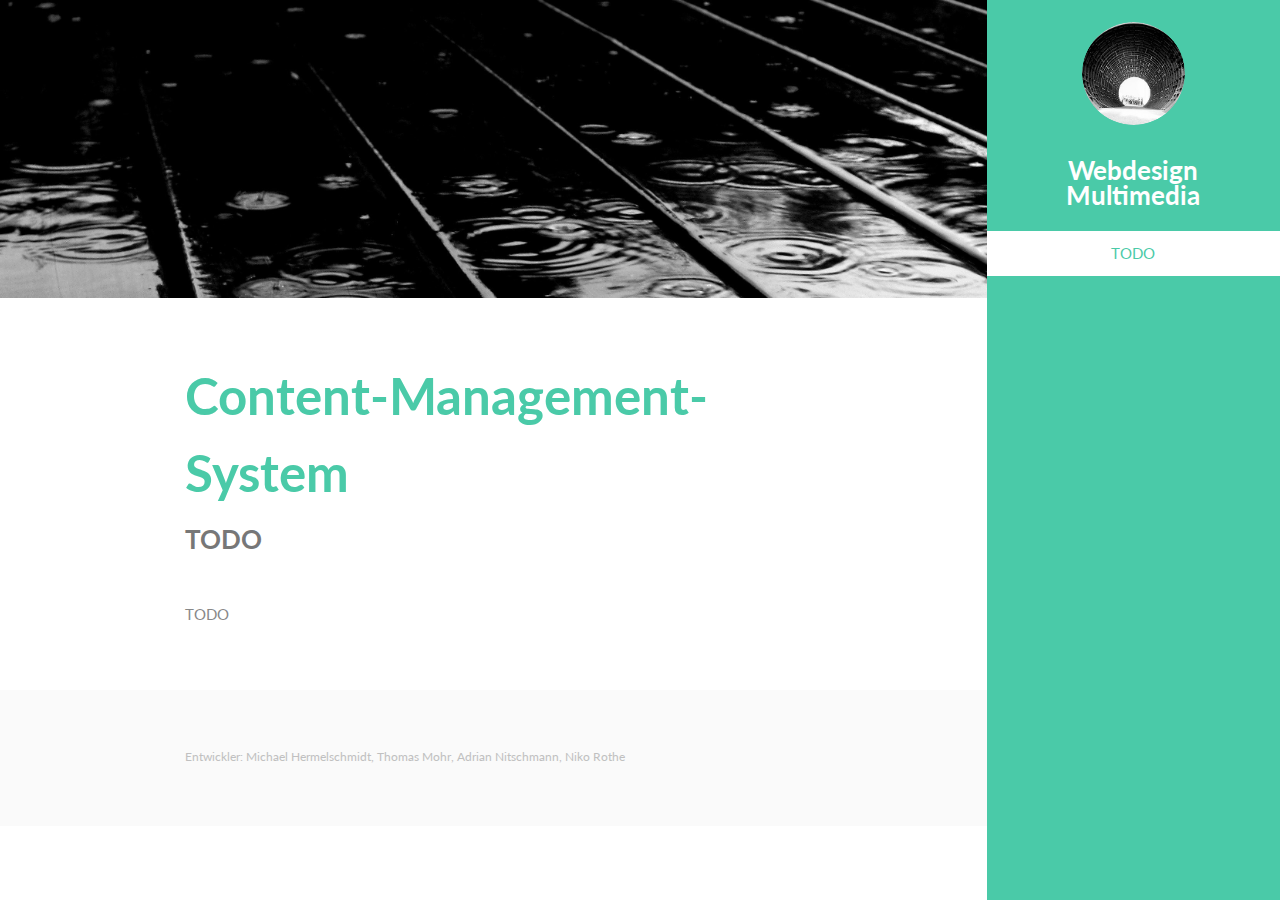
==== commit 7bc0d93c: "Updated header to include relevant meta information Resized images <1mb" ====
--- a/cms.html
+++ b/cms.html
@@ -5,6 +5,8 @@
     <link rel="shortcut icon" href="images/favicon.ico">
 
     <meta name="author" content="Thomas Mohr, Michael Hermel, Adrian Nitschmann, Niko Rothe">
+    <meta name="keywords" content="Webdesign, Multimedia, CMS, Content Management System">
+    <meta name="description" content="Vorlesungsbegleitende Seite zum Modul Webdesign-Multimedia der Philipps-Universität Marburg">
     <meta charset="UTF-8">
 
     <script src="https://ajax.googleapis.com/ajax/libs/jquery/2.1.3/jquery.min.js"></script>
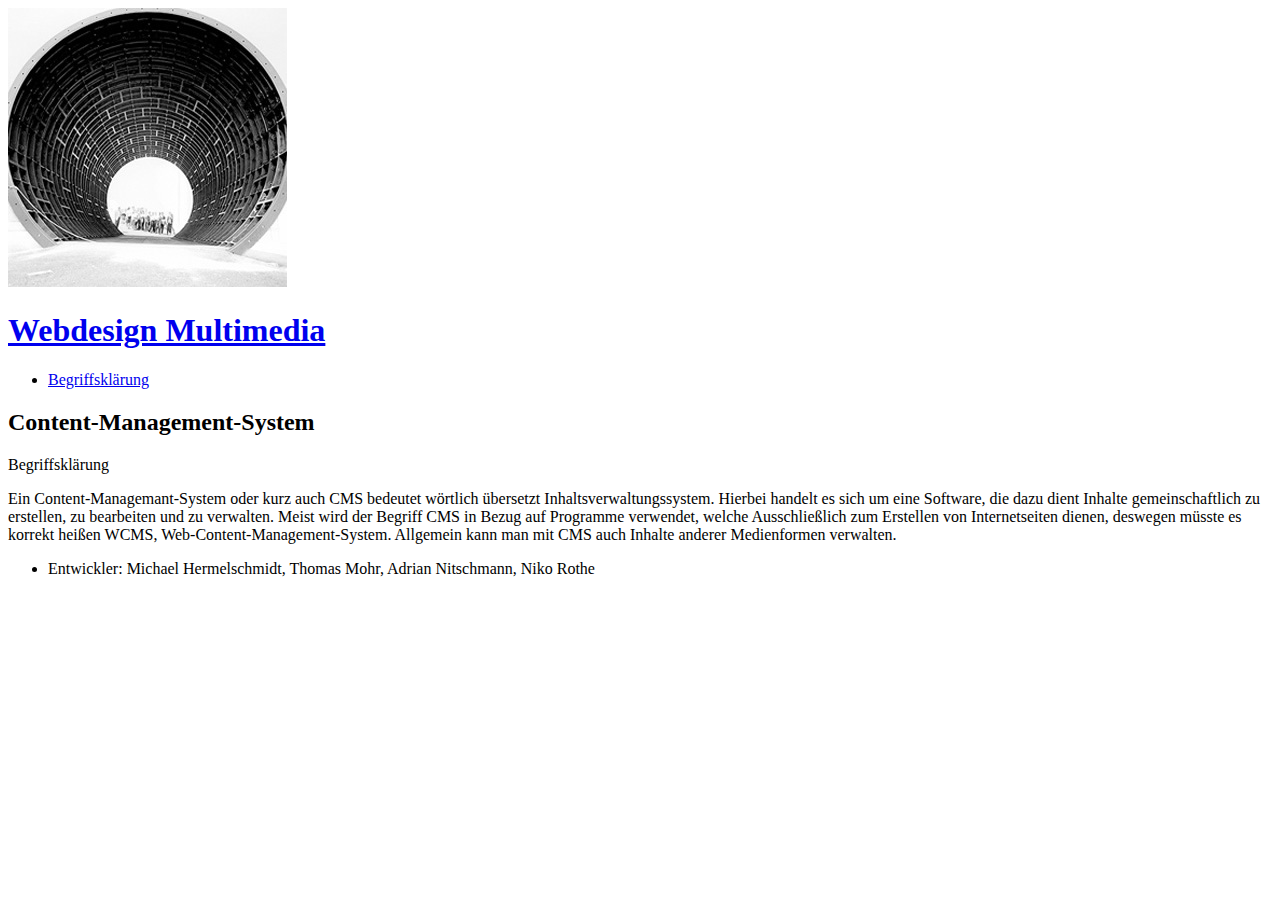
==== commit 8d30e077: "Css Beispiel hinzugefügt Einleitung zu CMS geschrieben" ====
--- a/cms.html
+++ b/cms.html
@@ -6,14 +6,15 @@
 
     <meta name="author" content="Thomas Mohr, Michael Hermel, Adrian Nitschmann, Niko Rothe">
     <meta name="keywords" content="Webdesign, Multimedia, CMS, Content Management System">
-    <meta name="description" content="Vorlesungsbegleitende Seite zum Modul Webdesign-Multimedia der Philipps-Universität Marburg">
+    <meta name="description"
+          content="Vorlesungsbegleitende Seite zum Modul Webdesign-Multimedia der Philipps-Universität Marburg">
     <meta charset="UTF-8">
 
-    <script src="https://ajax.googleapis.com/ajax/libs/jquery/2.1.3/jquery.min.js"></script>
-    <script src="js/jquery.scrollzer.js"></script>
-    <script src="js/jquery.scrolly.js"></script>
-    <script src="js/skel.js"></script>
-    <script src="js/skel-layers.js"></script>
+    <script src="js/jquery-2.1.3.min.js"></script>
+    <script src="js/jquery.scrollzer.min.js"></script>
+    <script src="js/jquery.scrolly.min.js"></script>
+    <script src="js/skel.min.js"></script>
+    <script src="js/skel-layers.min.js"></script>
     <script src="js/init.js"></script>
 
     <noscript>
@@ -29,14 +30,19 @@
     <!-- Header -->
     <section id="header" class="skel-layers-fixed">
         <header>
-            <span class="image avatar"><img src="images/avatar.jpg" alt="avatar" id="avatar"
-                                            onDblClick="easterEggMode()"/></span>
+            <span class="image avatar">
+                <img
+                        src="images/avatar.jpg"
+                        alt="avatar"
+                        id="avatar"
+                        onDblClick="easterEggMode()"/>
+            </span>
 
             <h1 id="logo"><a href="index.html">Webdesign Multimedia</a></h1>
         </header>
         <nav id="nav">
             <ul>
-                <li><a href="#one" class="active">TODO</a></li>
+                <li><a href="#one" class="active">Begriffsklärung</a></li>
             </ul>
         </nav>
     </section>
@@ -50,9 +56,13 @@
                 <header class="major">
                     <h2>Content-Management-System</h2>
 
-                    <p>TODO</p>
+                    <p>Begriffsklärung</p>
                 </header>
-                <p>TODO</p>
+                <p>Ein Content-Managemant-System oder kurz auch CMS bedeutet wörtlich übersetzt Inhaltsverwaltungssystem.
+                Hierbei handelt es sich um eine Software, die dazu dient Inhalte gemeinschaftlich zu erstellen, zu
+                bearbeiten und zu verwalten. Meist wird der Begriff CMS in Bezug auf Programme verwendet, welche
+                Ausschließlich zum Erstellen von Internetseiten dienen, deswegen müsste es korrekt heißen WCMS,
+                Web-Content-Management-System. Allgemein kann man mit CMS auch Inhalte anderer Medienformen verwalten.</p>
 
             </div>
         </section>
@@ -79,8 +89,6 @@
         }
 
         window.onload = setBannerHeight();
-        //TODO find a way to call setBannerHeight() onresize without deactivating mobile layouts and text wrapping
-        //        window.onresize = setBannerHeight();
     </script>
 
 </div>
--- a/css/skel.css
+++ b/css/skel.css
@@ -1,8 +1,10 @@
-/* skel.css v2.1.0 | (c) n33 | getskel.com | MIT licensed */
+/* skel.css v2.2.1 | (c) n33 | getskel.com | MIT licensed */
 
 /*
+
 	Note: You don't need this file if you're already loading skel.js or skel.min.js.
 	See getskel.com/docs#faq-noscript for details.
+
 */
 
 /* Resets (http://meyerweb.com/eric/tools/css/reset/ | v2.0 | 20110126 | License: none (public domain)) */
@@ -12,189 +14,7 @@
 
 /* Normalize (normalize.css v3.0.2 | MIT License | git.io/normalize) */
 
-html {
-    font-family: sans-serif;
-    -ms-text-size-adjust: 100%;
-    -webkit-text-size-adjust: 100%
-}
-
-body {
-    margin: 0
-}
-
-article, aside, details, figcaption, figure, footer, header, hgroup, main, menu, nav, section, summary {
-    display: block
-}
-
-audio, canvas, progress, video {
-    display: inline-block;
-    vertical-align: baseline
-}
-
-audio:not([controls]) {
-    display: none;
-    height: 0
-}
-
-[hidden], template {
-    display: none
-}
-
-a {
-    background-color: transparent
-}
-
-a:active, a:hover {
-    outline: 0
-}
-
-abbr[title] {
-    border-bottom: 1px dotted
-}
-
-b, strong {
-    font-weight: 700
-}
-
-dfn {
-    font-style: italic
-}
-
-h1 {
-    font-size: 2em;
-    margin: .67em 0
-}
-
-mark {
-    background: #ff0;
-    color: #000
-}
-
-small {
-    font-size: 80%
-}
-
-sub, sup {
-    font-size: 75%;
-    line-height: 0;
-    position: relative;
-    vertical-align: baseline
-}
-
-sup {
-    top: -.5em
-}
-
-sub {
-    bottom: -.25em
-}
-
-img {
-    border: 0
-}
-
-svg:not(:root) {
-    overflow: hidden
-}
-
-figure {
-    margin: 1em 40px
-}
-
-hr {
-    -moz-box-sizing: content-box;
-    box-sizing: content-box;
-    height: 0
-}
-
-pre {
-    overflow: auto
-}
-
-code, kbd, pre, samp {
-    font-family: monospace, monospace;
-    font-size: 1em
-}
-
-button, input, optgroup, select, textarea {
-    color: inherit;
-    font: inherit;
-    margin: 0
-}
-
-button {
-    overflow: visible
-}
-
-button, select {
-    text-transform: none
-}
-
-button, html input[type=button], input[type=reset], input[type=submit] {
-    -webkit-appearance: button;
-    cursor: pointer
-}
-
-button[disabled], html input[disabled] {
-    cursor: default
-}
-
-button::-moz-focus-inner, input::-moz-focus-inner {
-    border: 0;
-    padding: 0
-}
-
-input {
-    line-height: normal
-}
-
-input[type=checkbox], input[type=radio] {
-    box-sizing: border-box;
-    padding: 0
-}
-
-input[type=number]::-webkit-inner-spin-button, input[type=number]::-webkit-outer-spin-button {
-    height: auto
-}
-
-input[type=search] {
-    -webkit-appearance: textfield;
-    -moz-box-sizing: content-box;
-    -webkit-box-sizing: content-box;
-    box-sizing: content-box
-}
-
-input[type=search]::-webkit-search-cancel-button, input[type=search]::-webkit-search-decoration {
-    -webkit-appearance: none
-}
-
-fieldset {
-    border: 1px solid silver;
-    margin: 0 2px;
-    padding: .35em .625em .75em
-}
-
-legend {
-    border: 0;
-    padding: 0
-}
-
-textarea {
-    overflow: auto
-}
-
-optgroup {
-    font-weight: 700
-}
-
-table {
-    border-collapse: collapse;
-    border-spacing: 0
-}
-
-td, th {
-    padding: 0
-}
+html{font-family:sans-serif;-ms-text-size-adjust:100%;-webkit-text-size-adjust:100%}body{margin:0}article,aside,details,figcaption,figure,footer,header,hgroup,main,menu,nav,section,summary{display:block}audio,canvas,progress,video{display:inline-block;vertical-align:baseline}audio:not([controls]){display:none;height:0}[hidden],template{display:none}a{background-color:transparent}a:active,a:hover{outline:0}abbr[title]{border-bottom:1px dotted}b,strong{font-weight:700}dfn{font-style:italic}h1{font-size:2em;margin:.67em 0}mark{background:#ff0;color:#000}small{font-size:80%}sub,sup{font-size:75%;line-height:0;position:relative;vertical-align:baseline}sup{top:-.5em}sub{bottom:-.25em}img{border:0}svg:not(:root){overflow:hidden}figure{margin:1em 40px}hr{-moz-box-sizing:content-box;box-sizing:content-box;height:0}pre{overflow:auto}code,kbd,pre,samp{font-family:monospace,monospace;font-size:1em}button,input,optgroup,select,textarea{color:inherit;font:inherit;margin:0}button{overflow:visible}button,select{text-transform:none}button,html input[type=button],input[type=reset],input[type=submit]{-webkit-appearance:button;cursor:pointer}button[disabled],html input[disabled]{cursor:default}button::-moz-focus-inner,input::-moz-focus-inner{border:0;padding:0}input{line-height:normal}input[type=checkbox],input[type=radio]{box-sizing:border-box;padding:0}input[type=number]::-webkit-inner-spin-button,input[type=number]::-webkit-outer-spin-button{height:auto}input[type=search]{-webkit-appearance:textfield;-moz-box-sizing:content-box;-webkit-box-sizing:content-box;box-sizing:content-box}input[type=search]::-webkit-search-cancel-button,input[type=search]::-webkit-search-decoration{-webkit-appearance:none}fieldset{border:1px solid silver;margin:0 2px;padding:.35em .625em .75em}legend{border:0;padding:0}textarea{overflow:auto}optgroup{font-weight:700}table{border-collapse:collapse;border-spacing:0}td,th{padding:0}
 
 /* Box Model */
 
@@ -217,51 +37,39 @@
 /* Modifiers */
 
 /* 125% */
-.container.\31
-
-25
-\25 {
-    width: 100%;
-
-    /* max-width: (containers * 1.25) */
-    max-width: 1425px;
-
-    /* min-width: (containers) */
-    min-width: 1140px;
-}
+.container.\31 25\25 {
+                     width: 100%;
+
+                     /* max-width: (containers * 1.25) */
+                     max-width: 1425px;
+
+                     /* min-width: (containers) */
+                     min-width: 1140px;
+                 }
 
 /* 75% */
-.container.\37
-
-5
-\25 {
-
-    /* width: (containers * 0.75) */
-    width: 855px;
-
-}
+.container.\37 5\25 {
+
+                    /* width: (containers * 0.75) */
+                    width: 855px;
+
+                }
 
 /* 50% */
-.container.\35
-
-0
-\25 {
-
-    /* width: (containers * 0.50) */
-    width: 570px;
-
-}
+.container.\35 0\25 {
+
+                    /* width: (containers * 0.50) */
+                    width: 570px;
+
+                }
 
 /* 25% */
-.container.\32
-
-5
-\25 {
-
-    /* width: (containers * 0.25) */
-    width: 285px;
-
-}
+.container.\32 5\25 {
+
+                    /* width: (containers * 0.25) */
+                    width: 285px;
+
+                }
 
 /* Grid */
 
@@ -314,139 +122,91 @@
 
 /* 200% */
 
-.row.\32
-
-00
-\25 > * {
-    /* padding: (gutters.horizontal) 0 0 (gutters.vertical) */
-    padding: 0 0 0 80px;
-}
-
-.row.\32
-
-00
-\25 {
-    /* margin: -(gutters.horizontal) 0 -1px -(gutters.vertical) */
-    margin: 0 0 -1px -80px;
-}
-
-.row.uniform.\32
-
-00
-\25 > * {
-    /* padding: (gutters.vertical) 0 0 (gutters.vertical) */
-    padding: 80px 0 0 80px;
-}
-
-.row.uniform.\32
-
-00
-\25 {
-    /* margin: -(gutters.vertical) 0 -1px -(gutters.vertical) */
-    margin: -80px 0 -1px -80px;
-}
+.row.\32 00\25 > * {
+               /* padding: (gutters.horizontal) 0 0 (gutters.vertical) */
+               padding: 0 0 0 80px;
+           }
+
+.row.\32 00\25 {
+               /* margin: -(gutters.horizontal) 0 -1px -(gutters.vertical) */
+               margin: 0 0 -1px -80px;
+           }
+
+.row.uniform.\32 00\25 > * {
+                       /* padding: (gutters.vertical) 0 0 (gutters.vertical) */
+                       padding: 80px 0 0 80px;
+                   }
+
+.row.uniform.\32 00\25 {
+                       /* margin: -(gutters.vertical) 0 -1px -(gutters.vertical) */
+                       margin: -80px 0 -1px -80px;
+                   }
 
 /* 150% */
 
-.row.\31
-
-50
-\25 > * {
-    /* padding: (gutters.horizontal) 0 0 (gutters.vertical) */
-    padding: 0 0 0 60px;
-}
-
-.row.\31
-
-50
-\25 {
-    /* margin: -(gutters.horizontal) 0 -1px -(gutters.vertical) */
-    margin: 0 0 -1px -60px;
-}
-
-.row.uniform.\31
-
-50
-\25 > * {
-    /* padding: (gutters.vertical) 0 0 (gutters.vertical) */
-    padding: 60px 0 0 60px;
-}
-
-.row.uniform.\31
-
-50
-\25 {
-    /* margin: -(gutters.vertical) 0 -1px -(gutters.vertical) */
-    margin: -60px 0 -1px -60px;
-}
+.row.\31 50\25 > * {
+               /* padding: (gutters.horizontal) 0 0 (gutters.vertical) */
+               padding: 0 0 0 60px;
+           }
+
+.row.\31 50\25 {
+               /* margin: -(gutters.horizontal) 0 -1px -(gutters.vertical) */
+               margin: 0 0 -1px -60px;
+           }
+
+.row.uniform.\31 50\25 > * {
+                       /* padding: (gutters.vertical) 0 0 (gutters.vertical) */
+                       padding: 60px 0 0 60px;
+                   }
+
+.row.uniform.\31 50\25 {
+                       /* margin: -(gutters.vertical) 0 -1px -(gutters.vertical) */
+                       margin: -60px 0 -1px -60px;
+                   }
 
 /* 50% */
 
-.row.\35
-
-0
-\25 > * {
-    /* padding: (gutters.horizontal) 0 0 (gutters.vertical) */
-    padding: 0 0 0 20px;
-}
-
-.row.\35
-
-0
-\25 {
-    /* margin: -(gutters.horizontal) 0 -1px -(gutters.vertical) */
-    margin: 0 0 -1px -20px;
-}
-
-.row.uniform.\35
-
-0
-\25 > * {
-    /* padding: (gutters.vertical) 0 0 (gutters.vertical) */
-    padding: 20px 0 0 20px;
-}
-
-.row.uniform.\35
-
-0
-\25 {
-    /* margin: -(gutters.vertical) 0 -1px -(gutters.vertical) */
-    margin: -20px 0 -1px -20px;
-}
+.row.\35 0\25 > * {
+              /* padding: (gutters.horizontal) 0 0 (gutters.vertical) */
+              padding: 0 0 0 20px;
+          }
+
+.row.\35 0\25 {
+              /* margin: -(gutters.horizontal) 0 -1px -(gutters.vertical) */
+              margin: 0 0 -1px -20px;
+          }
+
+.row.uniform.\35 0\25 > * {
+                      /* padding: (gutters.vertical) 0 0 (gutters.vertical) */
+                      padding: 20px 0 0 20px;
+                  }
+
+.row.uniform.\35 0\25 {
+                      /* margin: -(gutters.vertical) 0 -1px -(gutters.vertical) */
+                      margin: -20px 0 -1px -20px;
+                  }
 
 /* 25% */
 
-.row.\32
-
-5
-\25 > * {
-    /* padding: (gutters.horizontal) 0 0 (gutters.vertical) */
-    padding: 0 0 0 10px;
-}
-
-.row.\32
-
-5
-\25 {
-    /* margin: -(gutters.horizontal) 0 -1px -(gutters.vertical) */
-    margin: 0 0 -1px -10px;
-}
-
-.row.uniform.\32
-
-5
-\25 > * {
-    /* padding: (gutters.vertical) 0 0 (gutters.vertical) */
-    padding: 10px 0 0 10px;
-}
-
-.row.uniform.\32
-
-5
-\25 {
-    /* margin: -(gutters.vertical) 0 -1px -(gutters.vertical) */
-    margin: -10px 0 -1px -10px;
-}
+.row.\32 5\25 > * {
+              /* padding: (gutters.horizontal) 0 0 (gutters.vertical) */
+              padding: 0 0 0 10px;
+          }
+
+.row.\32 5\25 {
+              /* margin: -(gutters.horizontal) 0 -1px -(gutters.vertical) */
+              margin: 0 0 -1px -10px;
+          }
+
+.row.uniform.\32 5\25 > * {
+                      /* padding: (gutters.vertical) 0 0 (gutters.vertical) */
+                      padding: 10px 0 0 10px;
+                  }
+
+.row.uniform.\32 5\25 {
+                      /* margin: -(gutters.vertical) 0 -1px -(gutters.vertical) */
+                      margin: -10px 0 -1px -10px;
+                  }
 
 /* 0% */
 
@@ -460,333 +220,47 @@
 
 /* Cells */
 
-.\31
-
-2
-u, .\31
-
-2
-u\24, .\31
-
-2
-u\28
-
-1
-\29, .\31
-
-2
-u\24\28
-
-1
-\29 {
-    width: 100%;
-    clear: none;
-    margin-left: 0;
-}
-
-.\31
-
-1
-u, .\31
-
-1
-u\24, .\31
-
-1
-u\28
-
-1
-\29, .\31
-
-1
-u\24\28
-
-1
-\29 {
-    width: 91.6666666667%;
-    clear: none;
-    margin-left: 0;
-}
-
-.\31
-
-0
-u, .\31
-
-0
-u\24, .\31
-
-0
-u\28
-
-1
-\29, .\31
-
-0
-u\24\28
-
-1
-\29 {
-    width: 83.3333333333%;
-    clear: none;
-    margin-left: 0;
-}
-
-.\39 u, .\39 u\24, .\39 u\28
-
-1
-\29, .\39 u\24\28
-
-1
-\29 {
-    width: 75%;
-    clear: none;
-    margin-left: 0;
-}
-
-.\38 u, .\38 u\24, .\38 u\28
-
-1
-\29, .\38 u\24\28
-
-1
-\29 {
-    width: 66.6666666667%;
-    clear: none;
-    margin-left: 0;
-}
-
-.\37 u, .\37 u\24, .\37 u\28
-
-1
-\29, .\37 u\24\28
-
-1
-\29 {
-    width: 58.3333333333%;
-    clear: none;
-    margin-left: 0;
-}
-
-.\36 u, .\36 u\24, .\36 u\28
-
-1
-\29, .\36 u\24\28
-
-1
-\29 {
-    width: 50%;
-    clear: none;
-    margin-left: 0;
-}
-
-.\35 u, .\35 u\24, .\35 u\28
-
-1
-\29, .\35 u\24\28
-
-1
-\29 {
-    width: 41.6666666667%;
-    clear: none;
-    margin-left: 0;
-}
-
-.\34 u, .\34 u\24, .\34 u\28
-
-1
-\29, .\34 u\24\28
-
-1
-\29 {
-    width: 33.3333333333%;
-    clear: none;
-    margin-left: 0;
-}
-
-.\33 u, .\33 u\24, .\33 u\28
-
-1
-\29, .\33 u\24\28
-
-1
-\29 {
-    width: 25%;
-    clear: none;
-    margin-left: 0;
-}
-
-.\32 u, .\32 u\24, .\32 u\28
-
-1
-\29, .\32 u\24\28
-
-1
-\29 {
-    width: 16.6666666667%;
-    clear: none;
-    margin-left: 0;
-}
-
-.\31 u, .\31 u\24, .\31 u\28
-
-1
-\29, .\31 u\24\28
-
-1
-\29 {
-    width: 8.3333333333%;
-    clear: none;
-    margin-left: 0;
-}
-
-.\31
-
-2
-u\24 + *, .\31
-
-2
-u\24\28
-
-1
-\29 + *,
-.\31
-
-1
-u\24 + *, .\31
-
-1
-u\24\28
-
-1
-\29 + *,
-.\31
-
-0
-u\24 + *, .\31
-
-0
-u\24\28
-
-1
-\29 + *,
-.\39 u\24 + *, .\39 u\24\28
-
-1
-\29 + *,
-.\38 u\24 + *, .\38 u\24\28
-
-1
-\29 + *,
-.\37 u\24 + *, .\37 u\24\28
-
-1
-\29 + *,
-.\36 u\24 + *, .\36 u\24\28
-
-1
-\29 + *,
-.\35 u\24 + *, .\35 u\24\28
-
-1
-\29 + *,
-.\34 u\24 + *, .\34 u\24\28
-
-1
-\29 + *,
-.\33 u\24 + *, .\33 u\24\28
-
-1
-\29 + *,
-.\32 u\24 + *, .\32 u\24\28
-
-1
-\29 + *,
-.\31 u\24 + *, .\31 u\24\28
-
-1
-\29 + * {
-    clear: left;
-}
-
-.\-11u, .\-11u\28
-
-1
-\29 {
-    margin-left: 91.6666666667%
-}
-
-.\-10u, .\-10u\28
-
-1
-\29 {
-    margin-left: 83.3333333333%
-}
-
-.\-9u, .\-9u\28
-
-1
-\29 {
-    margin-left: 75%
-}
-
-.\-8u, .\-8u\28
-
-1
-\29 {
-    margin-left: 66.6666666667%
-}
-
-.\-7u, .\-7u\28
-
-1
-\29 {
-    margin-left: 58.3333333333%
-}
-
-.\-6u, .\-6u\28
-
-1
-\29 {
-    margin-left: 50%
-}
-
-.\-5u, .\-5u\28
-
-1
-\29 {
-    margin-left: 41.6666666667%
-}
-
-.\-4u, .\-4u\28
-
-1
-\29 {
-    margin-left: 33.3333333333%
-}
-
-.\-3u, .\-3u\28
-
-1
-\29 {
-    margin-left: 25%
-}
-
-.\-2u, .\-2u\28
-
-1
-\29 {
-    margin-left: 16.6666666667%
-}
-
-.\-1u, .\-1u\28
-
-1
-\29 {
-    margin-left: 8.3333333333%
-}
-
-/* Collapse */
+.\31 2u, .\31 2u\24 { width: 100%; clear: none; margin-left: 0; }
+.\31 1u, .\31 1u\24 { width: 91.6666666667%; clear: none; margin-left: 0; }
+.\31 0u, .\31 0u\24 { width: 83.3333333333%; clear: none; margin-left: 0; }
+.\39 u, .\39 u\24 { width: 75%; clear: none; margin-left: 0; }
+.\38 u, .\38 u\24 { width: 66.6666666667%; clear: none; margin-left: 0; }
+.\37 u, .\37 u\24 { width: 58.3333333333%; clear: none; margin-left: 0; }
+.\36 u, .\36 u\24 { width: 50%; clear: none; margin-left: 0; }
+.\35 u, .\35 u\24 { width: 41.6666666667%; clear: none; margin-left: 0; }
+.\34 u, .\34 u\24 { width: 33.3333333333%; clear: none; margin-left: 0; }
+.\33 u, .\33 u\24 { width: 25%; clear: none; margin-left: 0; }
+.\32 u, .\32 u\24 { width: 16.6666666667%; clear: none; margin-left: 0; }
+.\31 u, .\31 u\24 { width: 8.3333333333%; clear: none; margin-left: 0; }
+
+.\31 2u\24 + *,
+      .\31 1u\24 + *,
+            .\31 0u\24 + *,
+                  .\39 u\24 + *,
+                  .\38 u\24 + *,
+                  .\37 u\24 + *,
+                  .\36 u\24 + *,
+                  .\35 u\24 + *,
+                  .\34 u\24 + *,
+                  .\33 u\24 + *,
+                  .\32 u\24 + *,
+                  .\31 u\24 + * {
+                      clear: left;
+                  }
+
+.\-11u { margin-left: 91.6666666667% }
+.\-10u { margin-left: 83.3333333333% }
+.\-9u { margin-left: 75% }
+.\-8u { margin-left: 66.6666666667% }
+.\-7u { margin-left: 58.3333333333% }
+.\-6u { margin-left: 50% }
+.\-5u { margin-left: 41.6666666667% }
+.\-4u { margin-left: 33.3333333333% }
+.\-3u { margin-left: 25% }
+.\-2u { margin-left: 16.6666666667% }
+.\-1u { margin-left: 8.3333333333% }
+
+/* (Deprecated) Collapse */
 /*
     .row:not(.no-collapse) > * {
         width: 100% !important;
--- a/css/style.css
+++ b/css/style.css
@@ -18,7 +18,7 @@
     color: #888;
     font-family: "Lato", sans-serif;
     font-size: 15pt;
-    font-weight: 400;
+    font-weight: normal;
     line-height: 1.75em;
 }
 
@@ -40,7 +40,7 @@
 
 strong, b {
     color: #777;
-    font-weight: 700;
+    font-weight: bold;
 }
 
 em, i {
@@ -51,9 +51,26 @@
     margin: 0 0 2.25em 0;
 }
 
+example {
+    color: #ffffff;
+    font-size: 100%;
+    font-style: normal;
+    font-weight: 900;
+    line-height: 100%;
+    display: block;
+}
+
+.inputExample {
+    height: 22px;
+    width: 100px;
+    vertical-align: middle;
+    vertical-text-align: center;
+    font-size: small;
+}
+
 h1, h2, h3, h4, h5, h6 {
     color: #777;
-    font-weight: 700;
+    font-weight: bold;
     line-height: 1em;
     margin: 0 0 0.5625em 0;
 }
@@ -194,11 +211,10 @@
 header.major h2 + p {
     color: #777;
     font-size: 1.75em;
-    font-weight: 700;
+    font-weight: bold;
     margin-top: -0.75em;
 }
 
-/* TODO delete? */
 /* Form */
 
 form {
@@ -209,7 +225,7 @@
     color: #777;
     display: block;
     font-size: 0.9em;
-    font-weight: 700;
+    font-weight: bold;
     margin: 0 0 1.125em 0;
 }
 
@@ -319,7 +335,7 @@
     cursor: pointer;
     display: inline-block;
     font-size: 1em;
-    font-weight: 400;
+    font-weight: normal;
     padding-left: 2.4em;
     padding-right: 0.75em;
     position: relative;
@@ -492,12 +508,6 @@
     width: 100%;
 }
 
-#mouseimage {
-    position: absolute;
-    display: none;
-    z-index: 10;
-}
-
 /* List */
 
 ol {
@@ -691,7 +701,7 @@
 table th {
     color: #777;
     font-size: 0.9em;
-    font-weight: 700;
+    font-weight: bold;
     padding: 0 0.75em 0.75em 0.75em;
     text-align: left;
 }
@@ -752,7 +762,7 @@
     color: #ffffff !important;
     cursor: pointer;
     display: inline-block;
-    font-weight: 700;
+    font-weight: bold;
     height: 2.75em;
     line-height: 2.75em;
     padding: 0 1.5em;
@@ -1049,6 +1059,7 @@
 }
 
 /* One */
+
 #one {
     background: url(../images/banner.jpg) no-repeat 10000px 10000px;
 }
@@ -1060,9 +1071,6 @@
     background-size: cover;
     content: '';
     display: block;
-    /* TODO optimize banner height */
-    /* TODO set size equal to header */
-    height: 16em;
     max-height: inherit;
     max-width: inherit;
     overflow: auto;
@@ -1101,4 +1109,13 @@
 
 #footer .copyright li a {
     color: inherit;
-}+}
+
+/* Miscellaneous */
+
+#mouseimage {
+    position: absolute;
+    display: none;
+    z-index: 10;
+}
+
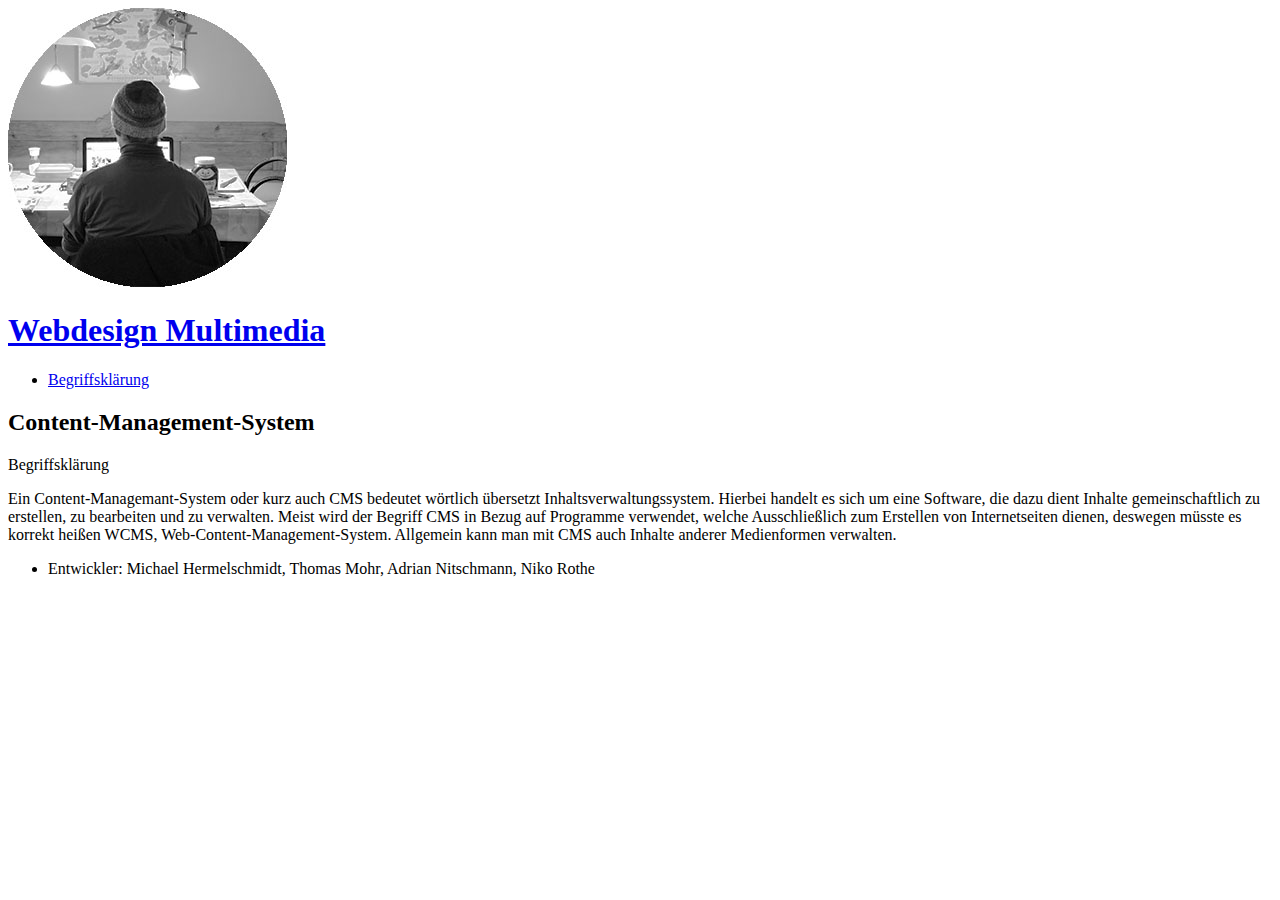
==== commit 5d361756: "Deleted perspektive.html minor code cleanup" ====
--- a/cms.html
+++ b/cms.html
@@ -9,6 +9,7 @@
     <meta name="description"
           content="Vorlesungsbegleitende Seite zum Modul Webdesign-Multimedia der Philipps-Universität Marburg">
     <meta charset="UTF-8">
+    <meta name="theme-color" content="#4ACAA8">
 
     <script src="js/jquery-2.1.3.min.js"></script>
     <script src="js/jquery.scrollzer.min.js"></script>
@@ -16,6 +17,7 @@
     <script src="js/skel.min.js"></script>
     <script src="js/skel-layers.min.js"></script>
     <script src="js/init.js"></script>
+    <script src="js/banner.js"></script>
 
     <noscript>
         <link rel="stylesheet" href="css/skel.css"/>
@@ -34,8 +36,7 @@
                 <img
                         src="images/avatar.jpg"
                         alt="avatar"
-                        id="avatar"
-                        onDblClick="easterEggMode()"/>
+                        id="avatar"/>
             </span>
 
             <h1 id="logo"><a href="index.html">Webdesign Multimedia</a></h1>
@@ -55,14 +56,15 @@
             <div class="container">
                 <header class="major">
                     <h2>Content-Management-System</h2>
-
                     <p>Begriffsklärung</p>
                 </header>
-                <p>Ein Content-Managemant-System oder kurz auch CMS bedeutet wörtlich übersetzt Inhaltsverwaltungssystem.
-                Hierbei handelt es sich um eine Software, die dazu dient Inhalte gemeinschaftlich zu erstellen, zu
-                bearbeiten und zu verwalten. Meist wird der Begriff CMS in Bezug auf Programme verwendet, welche
-                Ausschließlich zum Erstellen von Internetseiten dienen, deswegen müsste es korrekt heißen WCMS,
-                Web-Content-Management-System. Allgemein kann man mit CMS auch Inhalte anderer Medienformen verwalten.</p>
+                <p>
+                    Ein Content-Managemant-System oder kurz auch CMS bedeutet wörtlich übersetzt Inhaltsverwaltungssystem.
+                    Hierbei handelt es sich um eine Software, die dazu dient Inhalte gemeinschaftlich zu erstellen, zu
+                    bearbeiten und zu verwalten. Meist wird der Begriff CMS in Bezug auf Programme verwendet, welche
+                    Ausschließlich zum Erstellen von Internetseiten dienen, deswegen müsste es korrekt heißen WCMS,
+                    Web-Content-Management-System. Allgemein kann man mit CMS auch Inhalte anderer Medienformen verwalten.
+                </p>
 
             </div>
         </section>
@@ -78,17 +80,8 @@
         </div>
     </section>
 
-    <script>
-        function setBannerHeight() {
-            var header_height = $("header").outerHeight();
-            $('head').append('<style>' +
-            '#one:before{' +
-            'height: ' + header_height + 'px;' +
-            '}' +
-            '</style>')
-        }
-
-        window.onload = setBannerHeight();
+    <script language="javascript" type="text/javascript">
+        setBannerHeight()
     </script>
 
 </div>
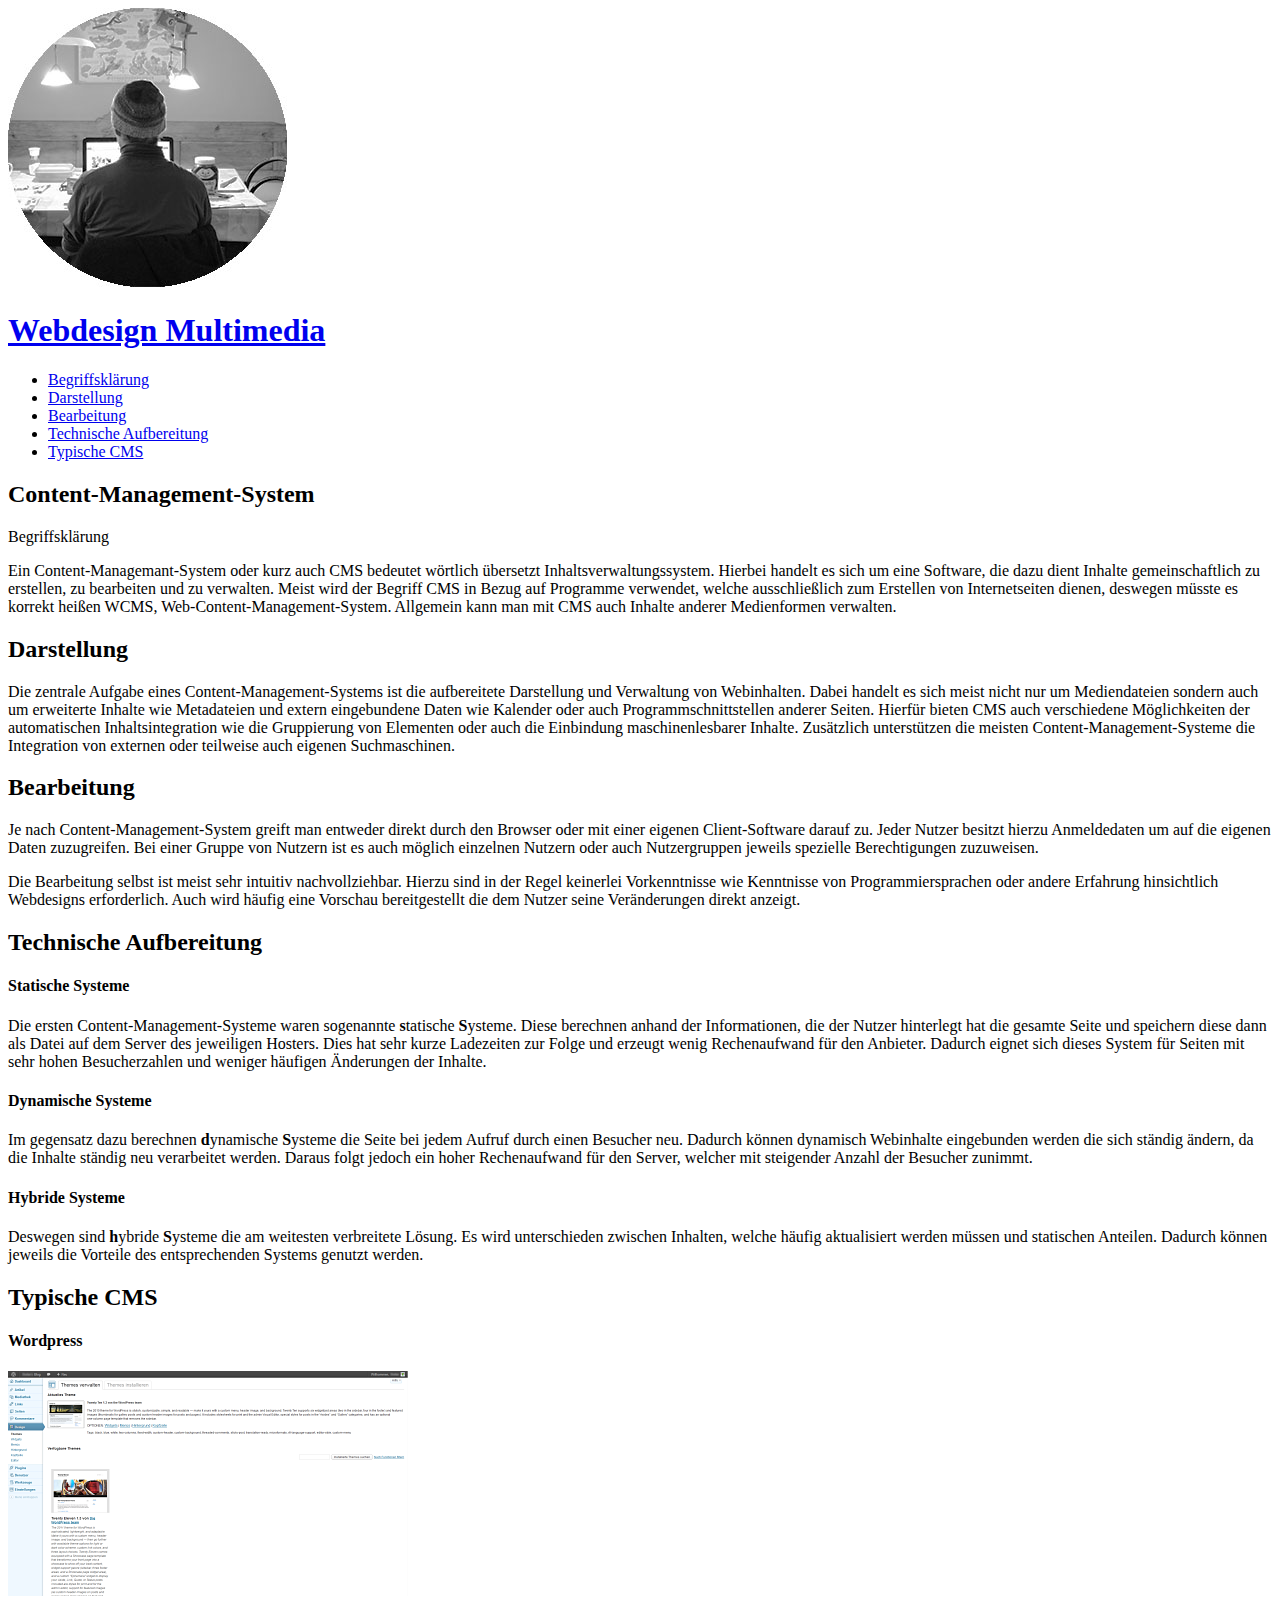
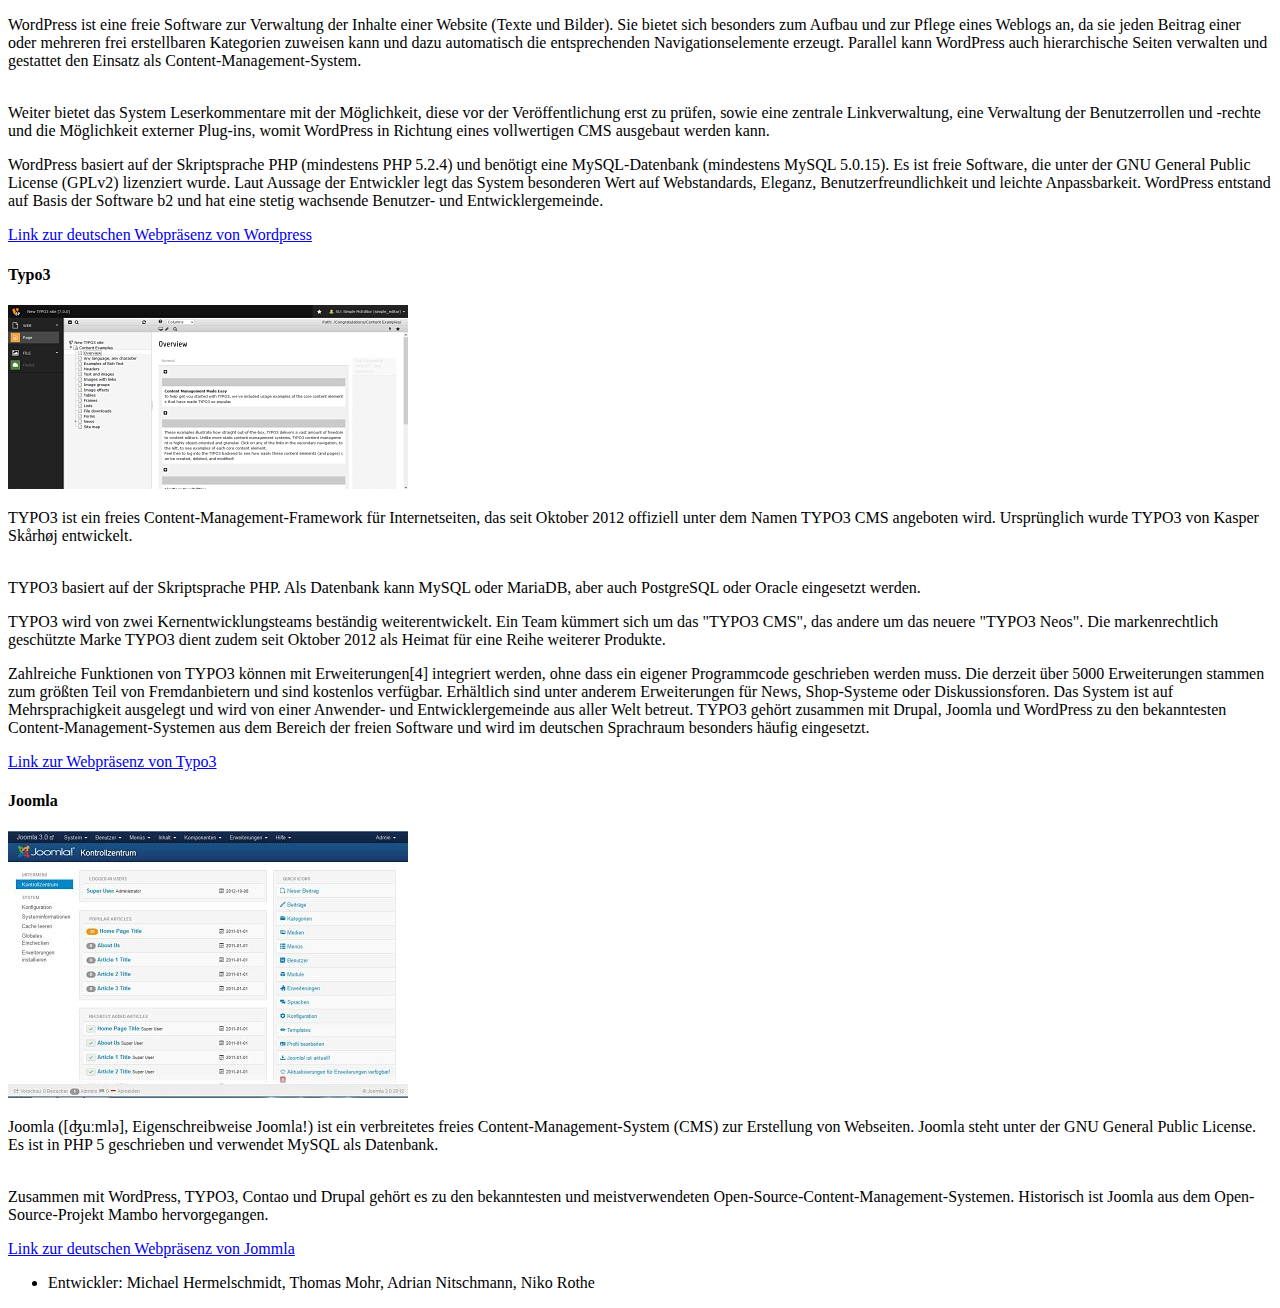
==== commit b82326ee: "Added examples for CMS Minor code cleanup" ====
--- a/cms.html
+++ b/cms.html
@@ -17,6 +17,7 @@
     <script src="js/skel.min.js"></script>
     <script src="js/skel-layers.min.js"></script>
     <script src="js/init.js"></script>
+    <script src="js/lightbox.js"></script>
     <script src="js/banner.js"></script>
 
     <noscript>
@@ -44,31 +45,179 @@
         <nav id="nav">
             <ul>
                 <li><a href="#one" class="active">Begriffsklärung</a></li>
+                <li><a href="#two" >Darstellung</a></li>
+                <li><a href="#three" >Bearbeitung</a></li>
+                <li><a href="#four" >Technische Aufbereitung</a></li>
+                <li><a href="#five">Typische CMS</a></li>
             </ul>
         </nav>
     </section>
 
     <!-- Main -->
-    <div id="main">
-
-        <!-- One -->
-        <section id="one">
-            <div class="container">
-                <header class="major">
-                    <h2>Content-Management-System</h2>
-                    <p>Begriffsklärung</p>
-                </header>
-                <p>
-                    Ein Content-Managemant-System oder kurz auch CMS bedeutet wörtlich übersetzt Inhaltsverwaltungssystem.
-                    Hierbei handelt es sich um eine Software, die dazu dient Inhalte gemeinschaftlich zu erstellen, zu
-                    bearbeiten und zu verwalten. Meist wird der Begriff CMS in Bezug auf Programme verwendet, welche
-                    Ausschließlich zum Erstellen von Internetseiten dienen, deswegen müsste es korrekt heißen WCMS,
-                    Web-Content-Management-System. Allgemein kann man mit CMS auch Inhalte anderer Medienformen verwalten.
-                </p>
-
-            </div>
-        </section>
-
+    <div id="gallery">
+        <div id="main">
+
+            <!-- One -->
+            <section id="one">
+                <div class="container">
+                    <header class="major">
+                        <h2>Content-Management-System</h2>
+                        <p>Begriffsklärung</p>
+                    </header>
+                    <p>Ein Content-Managemant-System oder kurz auch CMS bedeutet wörtlich übersetzt 
+                        Inhaltsverwaltungssystem. Hierbei handelt es sich um eine Software, die dazu dient Inhalte
+                        gemeinschaftlich zu erstellen, zu bearbeiten und zu verwalten. Meist wird der Begriff CMS in
+                        Bezug auf Programme verwendet, welche ausschließlich zum Erstellen von Internetseiten dienen,
+                        deswegen müsste es korrekt heißen WCMS, Web-Content-Management-System. Allgemein kann man mit
+                        CMS auch Inhalte anderer Medienformen verwalten.</p>
+                </div>
+            </section>
+
+            <section id="two">
+                <div class="container">
+                    <h2>Darstellung</h2>
+                    <p>Die zentrale Aufgabe eines Content-Management-Systems ist die aufbereitete Darstellung und
+                        Verwaltung von Webinhalten. Dabei handelt es sich meist nicht nur um Mediendateien sondern auch
+                        um erweiterte Inhalte wie Metadateien und extern eingebundene Daten wie Kalender oder auch
+                        Programmschnittstellen anderer Seiten. Hierfür bieten CMS auch verschiedene Möglichkeiten der
+                        automatischen Inhaltsintegration wie die Gruppierung von Elementen oder auch die Einbindung
+                        maschinenlesbarer Inhalte. Zusätzlich unterstützen die meisten Content-Management-Systeme die
+                        Integration von externen oder teilweise auch eigenen Suchmaschinen.</p>
+                </div>
+            </section>
+
+            <section id="three">
+                <div class="container">
+                    <h2>Bearbeitung</h2>
+                    <p> Je nach Content-Management-System greift man entweder direkt durch den Browser oder mit einer
+                        eigenen Client-Software darauf zu. Jeder Nutzer besitzt hierzu Anmeldedaten um auf die eigenen
+                        Daten zuzugreifen. Bei einer Gruppe von Nutzern ist es auch möglich einzelnen Nutzern oder auch
+                        Nutzergruppen jeweils spezielle Berechtigungen zuzuweisen.</p>
+                    <p> Die Bearbeitung selbst ist meist sehr intuitiv nachvollziehbar. Hierzu sind in der Regel
+                        keinerlei Vorkenntnisse wie Kenntnisse von Programmiersprachen oder andere Erfahrung
+                        hinsichtlich Webdesigns erforderlich. Auch wird häufig eine Vorschau bereitgestellt die dem
+                        Nutzer seine Veränderungen direkt anzeigt.</p>
+                </div>
+            </section>
+
+            <section id="four">
+                <div class="container">
+                    <h2>Technische Aufbereitung</h2>
+                    
+                    <h4>Statische Systeme</h4>
+                    <p>Die ersten Content-Management-Systeme waren sogenannte <b>s</b>tatische <b>S</b>ysteme. Diese
+                        berechnen anhand der Informationen, die der Nutzer hinterlegt hat die gesamte Seite und
+                        speichern diese dann als Datei auf dem Server des jeweiligen Hosters. Dies hat sehr kurze
+                        Ladezeiten zur Folge und erzeugt wenig Rechenaufwand für den Anbieter. Dadurch eignet sich
+                        dieses System für Seiten mit sehr hohen Besucherzahlen und weniger häufigen Änderungen der
+                        Inhalte.</p>
+                    
+                    <h4>Dynamische Systeme</h4>
+                    <p>Im gegensatz dazu berechnen <b>d</b>ynamische <b>S</b>ysteme die Seite bei jedem Aufruf durch
+                        einen Besucher neu. Dadurch können dynamisch Webinhalte eingebunden werden die sich ständig
+                        ändern, da die Inhalte ständig neu verarbeitet werden. Daraus folgt jedoch ein hoher
+                        Rechenaufwand für den Server, welcher mit steigender Anzahl der Besucher zunimmt.</p>
+                    
+                    <h4>Hybride Systeme</h4>
+                    <p>Deswegen sind <b>h</b>ybride <b>S</b>ysteme die am weitesten verbreitete Lösung. Es wird
+                        unterschieden zwischen Inhalten, welche häufig aktualisiert werden müssen und statischen
+                        Anteilen. Dadurch können jeweils die Vorteile des entsprechenden Systems genutzt werden.</p>
+                </div>
+            </section>
+
+            <section id="five">
+                <div class="container">
+                    <h2>Typische CMS</h2>
+                    <div class="features">
+                        <article>
+                            <h4>Wordpress</h4>
+                            <a href="images/CMS/Wordpress_admin_v3.3.png" class="image">
+                                <img
+                                        src="images/CMS/Wordpress_admin_v3_opt.png"
+                                        onclick="lightbox()"
+                                        alt="Wordpress"
+                                        title="Wordpress"/>
+                            </a>
+
+                            <div class="inner">
+                                <p>WordPress ist eine freie Software zur Verwaltung der Inhalte einer Website
+                                    (Texte und Bilder). Sie bietet sich besonders zum Aufbau und zur Pflege eines
+                                    Weblogs an, da sie jeden Beitrag einer oder mehreren frei erstellbaren Kategorien
+                                    zuweisen kann und dazu automatisch die entsprechenden Navigationselemente erzeugt.
+                                    Parallel kann WordPress auch hierarchische Seiten verwalten und gestattet den
+                                    Einsatz als Content-Management-System.</p>
+                            </div>
+                            <div>
+                                <p><br>Weiter bietet das System Leserkommentare mit der Möglichkeit, diese vor der
+                                    Veröffentlichung erst zu prüfen, sowie eine zentrale Linkverwaltung, eine Verwaltung
+                                    der Benutzerrollen und -rechte und die Möglichkeit externer Plug-ins, womit
+                                    WordPress in Richtung eines vollwertigen CMS ausgebaut werden kann.</p>
+                                <p>WordPress basiert auf der Skriptsprache PHP (mindestens PHP 5.2.4) und benötigt eine
+                                    MySQL-Datenbank (mindestens MySQL 5.0.15). Es ist freie Software, die unter der GNU
+                                    General Public License (GPLv2) lizenziert wurde. Laut Aussage der Entwickler legt
+                                    das System besonderen Wert auf Webstandards, Eleganz, Benutzerfreundlichkeit und
+                                    leichte Anpassbarkeit. WordPress entstand auf Basis der Software b2 und hat eine
+                                    stetig wachsende Benutzer- und Entwicklergemeinde.</p>
+                                <a href="http://wpde.org/" target="_blank">Link zur deutschen Webpräsenz von Wordpress</a>
+                            </div>
+                        </article>
+
+                        <article>
+                            <h4>Typo3</h4>
+                            <a href="images/CMS/TYPO3_Backend.png" class="image">
+                                <img
+                                        src="images/CMS/TYPO3_Backend_opt.png"
+                                        onclick="lightbox()"
+                                        alt="Typo3"
+                                        title="Typo3"/>
+                            </a>
+
+                            <div class="inner">
+                                <p>TYPO3 ist ein freies Content-Management-Framework für Internetseiten, das seit Oktober
+                                    2012 offiziell unter dem Namen TYPO3 CMS angeboten wird. Ursprünglich wurde TYPO3 von
+                                    Kasper Skårhøj entwickelt.</p>
+                            </div>
+                            <p><br>TYPO3 basiert auf der Skriptsprache PHP. Als Datenbank kann MySQL oder MariaDB, aber auch
+                                PostgreSQL oder Oracle eingesetzt werden.</p>
+                            <p>TYPO3 wird von zwei Kernentwicklungsteams beständig weiterentwickelt. Ein Team kümmert sich
+                                um das "TYPO3 CMS", das andere um das neuere "TYPO3 Neos". Die markenrechtlich geschützte
+                                Marke TYPO3 dient zudem seit Oktober 2012 als Heimat für eine Reihe weiterer Produkte.</p>
+                            <p>Zahlreiche Funktionen von TYPO3 können mit Erweiterungen[4] integriert werden, ohne dass ein
+                                eigener Programmcode geschrieben werden muss. Die derzeit über 5000 Erweiterungen stammen
+                                zum größten Teil von Fremdanbietern und sind kostenlos verfügbar. Erhältlich sind unter
+                                anderem Erweiterungen für News, Shop-Systeme oder Diskussionsforen. Das System ist auf
+                                Mehrsprachigkeit ausgelegt und wird von einer Anwender- und Entwicklergemeinde aus aller
+                                Welt betreut. TYPO3 gehört zusammen mit Drupal, Joomla und WordPress zu den bekanntesten
+                                Content-Management-Systemen aus dem Bereich der freien Software und wird im deutschen
+                                Sprachraum besonders häufig eingesetzt.</p>
+                            <a href="http://typo3.org/" target="_blank">Link zur Webpräsenz von Typo3</a>
+                        </article>
+
+                        <article>
+                            <h4>Joomla</h4>
+                            <a href="images/CMS/Joomla!_3_Screenshot_der_Administrator_Seite.jpg" class="image">
+                                <img
+                                        src="images/CMS/Joomla!_3_Screenshot_der_Administrator_Seite_opt.jpg"
+                                        onclick="lightbox()"
+                                        alt="Joomla"
+                                        title="Joomla"/>
+                            </a>
+
+                            <div class="inner">
+                                <p>Joomla ([ʤuːmlə], Eigenschreibweise Joomla!) ist ein verbreitetes freies
+                                    Content-Management-System (CMS) zur Erstellung von Webseiten. Joomla steht unter der GNU
+                                    General Public License. Es ist in PHP 5 geschrieben und verwendet MySQL als Datenbank.
+                                </p>
+                            </div>
+                            <p><br>Zusammen mit WordPress, TYPO3, Contao und Drupal gehört es zu den bekanntesten und
+                                meistverwendeten Open-Source-Content-Management-Systemen. Historisch ist Joomla aus dem
+                                Open-Source-Projekt Mambo hervorgegangen.</p>
+                            <a href="http://www.joomla.de/" target="_blank">Link zur deutschen Webpräsenz von Jommla</a>
+                        </article>
+                    </div>
+                </div>
+            </section>
+        </div>
     </div>
 
     <!-- Footer -->
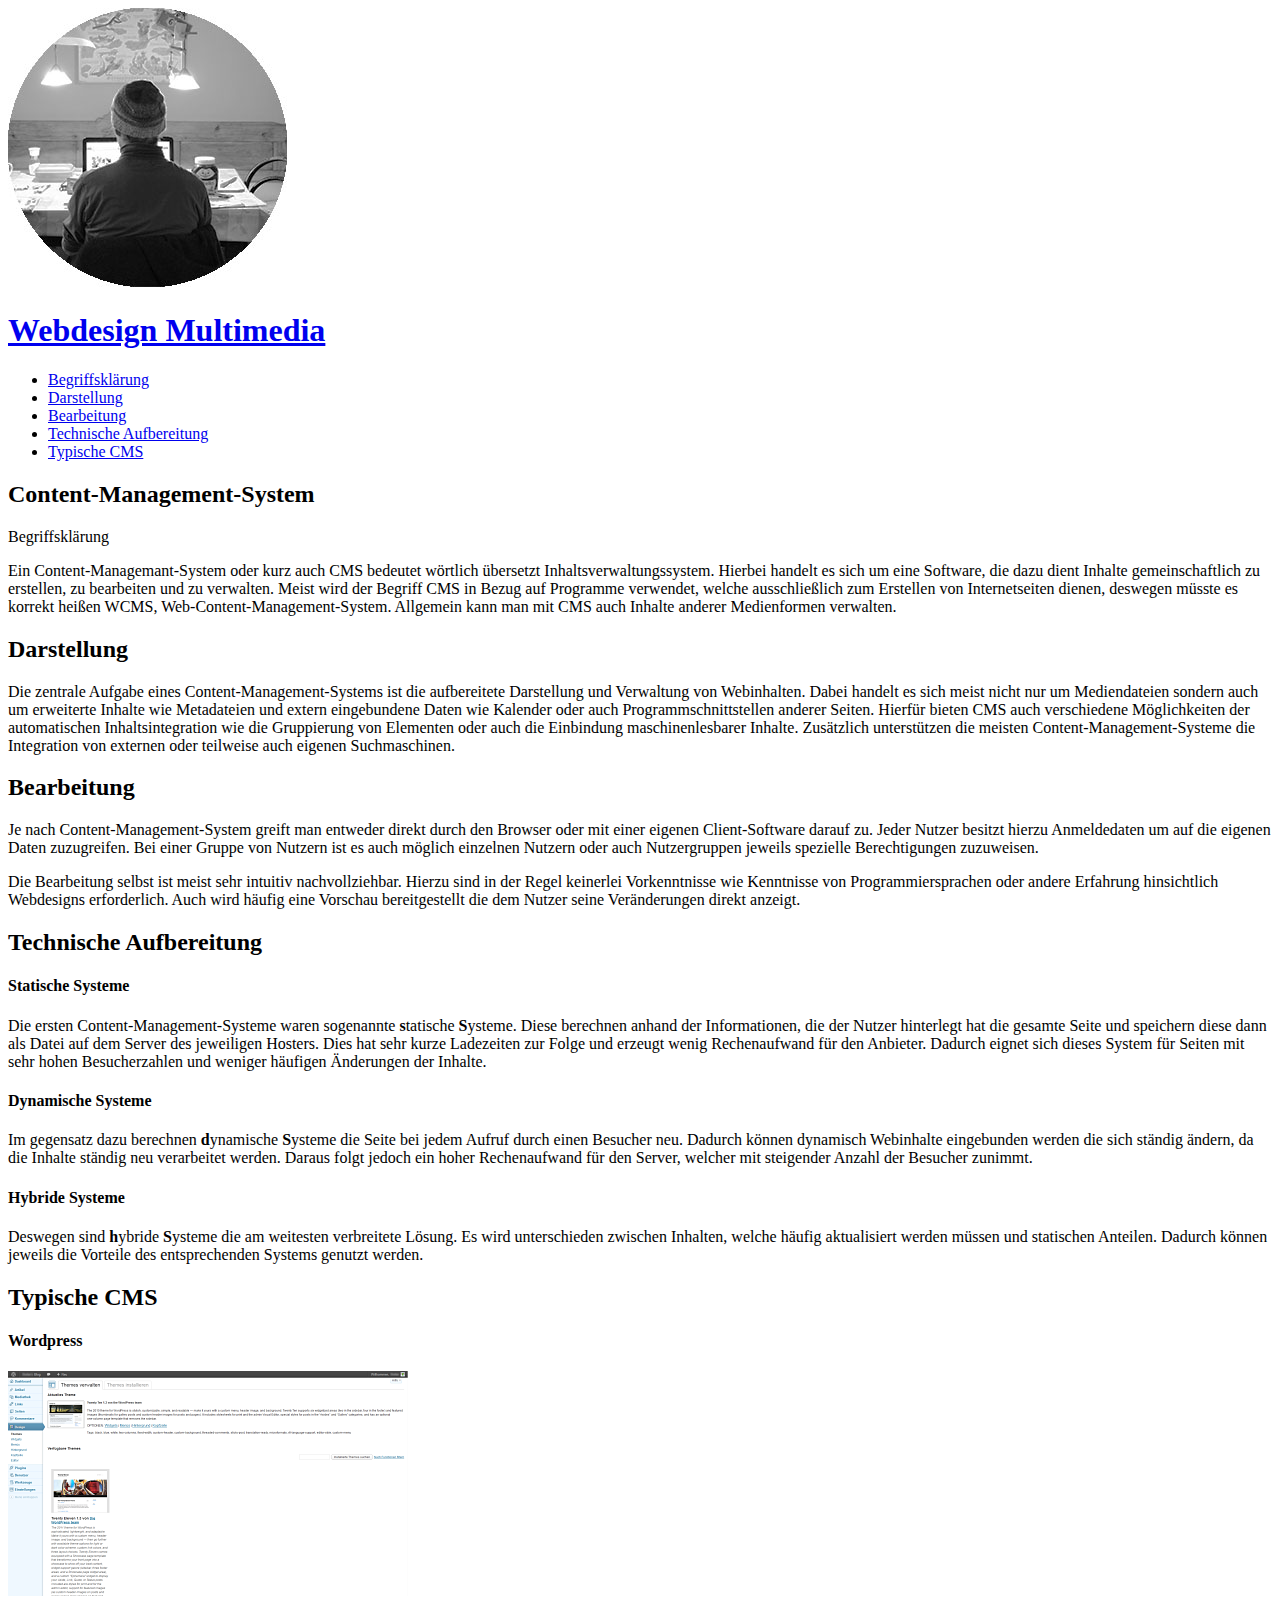
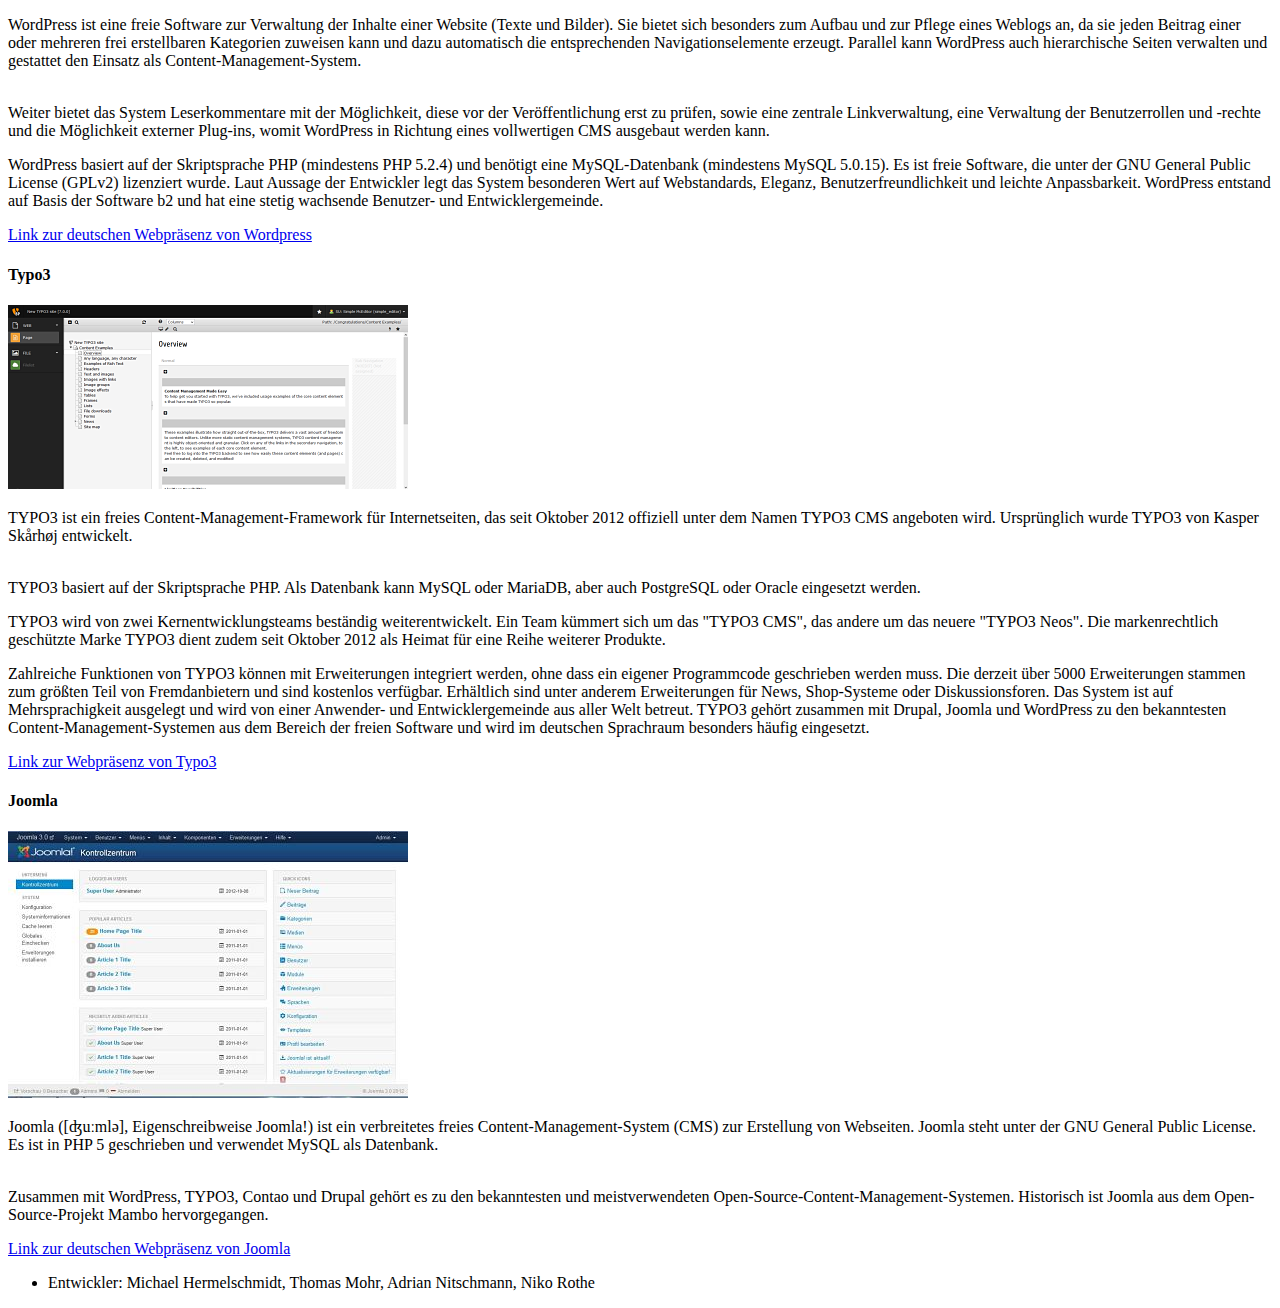
==== commit 18b850ff: "Fixed lightbox error in CMS" ====
--- a/cms.html
+++ b/cms.html
@@ -12,6 +12,7 @@
     <meta name="theme-color" content="#4ACAA8">
 
     <script src="js/jquery-2.1.3.min.js"></script>
+    <script src="js/jquery.poptrox.js"></script>
     <script src="js/jquery.scrollzer.min.js"></script>
     <script src="js/jquery.scrolly.min.js"></script>
     <script src="js/skel.min.js"></script>
@@ -52,83 +53,87 @@
             </ul>
         </nav>
     </section>
-
+    
     <!-- Main -->
-    <div id="gallery">
-        <div id="main">
-
-            <!-- One -->
-            <section id="one">
-                <div class="container">
-                    <header class="major">
-                        <h2>Content-Management-System</h2>
-                        <p>Begriffsklärung</p>
-                    </header>
-                    <p>Ein Content-Managemant-System oder kurz auch CMS bedeutet wörtlich übersetzt 
-                        Inhaltsverwaltungssystem. Hierbei handelt es sich um eine Software, die dazu dient Inhalte
-                        gemeinschaftlich zu erstellen, zu bearbeiten und zu verwalten. Meist wird der Begriff CMS in
-                        Bezug auf Programme verwendet, welche ausschließlich zum Erstellen von Internetseiten dienen,
-                        deswegen müsste es korrekt heißen WCMS, Web-Content-Management-System. Allgemein kann man mit
-                        CMS auch Inhalte anderer Medienformen verwalten.</p>
-                </div>
-            </section>
-
-            <section id="two">
-                <div class="container">
-                    <h2>Darstellung</h2>
-                    <p>Die zentrale Aufgabe eines Content-Management-Systems ist die aufbereitete Darstellung und
-                        Verwaltung von Webinhalten. Dabei handelt es sich meist nicht nur um Mediendateien sondern auch
-                        um erweiterte Inhalte wie Metadateien und extern eingebundene Daten wie Kalender oder auch
-                        Programmschnittstellen anderer Seiten. Hierfür bieten CMS auch verschiedene Möglichkeiten der
-                        automatischen Inhaltsintegration wie die Gruppierung von Elementen oder auch die Einbindung
-                        maschinenlesbarer Inhalte. Zusätzlich unterstützen die meisten Content-Management-Systeme die
-                        Integration von externen oder teilweise auch eigenen Suchmaschinen.</p>
-                </div>
-            </section>
-
-            <section id="three">
-                <div class="container">
-                    <h2>Bearbeitung</h2>
-                    <p> Je nach Content-Management-System greift man entweder direkt durch den Browser oder mit einer
-                        eigenen Client-Software darauf zu. Jeder Nutzer besitzt hierzu Anmeldedaten um auf die eigenen
-                        Daten zuzugreifen. Bei einer Gruppe von Nutzern ist es auch möglich einzelnen Nutzern oder auch
-                        Nutzergruppen jeweils spezielle Berechtigungen zuzuweisen.</p>
-                    <p> Die Bearbeitung selbst ist meist sehr intuitiv nachvollziehbar. Hierzu sind in der Regel
-                        keinerlei Vorkenntnisse wie Kenntnisse von Programmiersprachen oder andere Erfahrung
-                        hinsichtlich Webdesigns erforderlich. Auch wird häufig eine Vorschau bereitgestellt die dem
-                        Nutzer seine Veränderungen direkt anzeigt.</p>
-                </div>
-            </section>
-
-            <section id="four">
-                <div class="container">
-                    <h2>Technische Aufbereitung</h2>
-                    
-                    <h4>Statische Systeme</h4>
-                    <p>Die ersten Content-Management-Systeme waren sogenannte <b>s</b>tatische <b>S</b>ysteme. Diese
-                        berechnen anhand der Informationen, die der Nutzer hinterlegt hat die gesamte Seite und
-                        speichern diese dann als Datei auf dem Server des jeweiligen Hosters. Dies hat sehr kurze
-                        Ladezeiten zur Folge und erzeugt wenig Rechenaufwand für den Anbieter. Dadurch eignet sich
-                        dieses System für Seiten mit sehr hohen Besucherzahlen und weniger häufigen Änderungen der
-                        Inhalte.</p>
-                    
-                    <h4>Dynamische Systeme</h4>
-                    <p>Im gegensatz dazu berechnen <b>d</b>ynamische <b>S</b>ysteme die Seite bei jedem Aufruf durch
-                        einen Besucher neu. Dadurch können dynamisch Webinhalte eingebunden werden die sich ständig
-                        ändern, da die Inhalte ständig neu verarbeitet werden. Daraus folgt jedoch ein hoher
-                        Rechenaufwand für den Server, welcher mit steigender Anzahl der Besucher zunimmt.</p>
-                    
-                    <h4>Hybride Systeme</h4>
-                    <p>Deswegen sind <b>h</b>ybride <b>S</b>ysteme die am weitesten verbreitete Lösung. Es wird
-                        unterschieden zwischen Inhalten, welche häufig aktualisiert werden müssen und statischen
-                        Anteilen. Dadurch können jeweils die Vorteile des entsprechenden Systems genutzt werden.</p>
-                </div>
-            </section>
-
-            <section id="five">
-                <div class="container">
-                    <h2>Typische CMS</h2>
-                    <div class="features">
+    <div id="main">
+
+        <!-- Content-Management-System -->
+        <section id="one">
+            <div class="container">
+                <header class="major">
+                    <h2>Content-Management-System</h2>
+                    <p>Begriffsklärung</p>
+                </header>
+                <p>Ein Content-Managemant-System oder kurz auch CMS bedeutet wörtlich übersetzt 
+                    Inhaltsverwaltungssystem. Hierbei handelt es sich um eine Software, die dazu dient Inhalte
+                    gemeinschaftlich zu erstellen, zu bearbeiten und zu verwalten. Meist wird der Begriff CMS in
+                    Bezug auf Programme verwendet, welche ausschließlich zum Erstellen von Internetseiten dienen,
+                    deswegen müsste es korrekt heißen WCMS, Web-Content-Management-System. Allgemein kann man mit
+                    CMS auch Inhalte anderer Medienformen verwalten.</p>
+            </div>
+        </section>
+
+        <!-- Darstellung -->
+        <section id="two">
+            <div class="container">
+                <h2>Darstellung</h2>
+                <p>Die zentrale Aufgabe eines Content-Management-Systems ist die aufbereitete Darstellung und
+                    Verwaltung von Webinhalten. Dabei handelt es sich meist nicht nur um Mediendateien sondern auch
+                    um erweiterte Inhalte wie Metadateien und extern eingebundene Daten wie Kalender oder auch
+                    Programmschnittstellen anderer Seiten. Hierfür bieten CMS auch verschiedene Möglichkeiten der
+                    automatischen Inhaltsintegration wie die Gruppierung von Elementen oder auch die Einbindung
+                    maschinenlesbarer Inhalte. Zusätzlich unterstützen die meisten Content-Management-Systeme die
+                    Integration von externen oder teilweise auch eigenen Suchmaschinen.</p>
+            </div>
+        </section>
+
+        <!-- Bearbeitung -->
+        <section id="three">
+            <div class="container">
+                <h2>Bearbeitung</h2>
+                <p> Je nach Content-Management-System greift man entweder direkt durch den Browser oder mit einer
+                    eigenen Client-Software darauf zu. Jeder Nutzer besitzt hierzu Anmeldedaten um auf die eigenen
+                    Daten zuzugreifen. Bei einer Gruppe von Nutzern ist es auch möglich einzelnen Nutzern oder auch
+                    Nutzergruppen jeweils spezielle Berechtigungen zuzuweisen.</p>
+                <p> Die Bearbeitung selbst ist meist sehr intuitiv nachvollziehbar. Hierzu sind in der Regel
+                    keinerlei Vorkenntnisse wie Kenntnisse von Programmiersprachen oder andere Erfahrung
+                    hinsichtlich Webdesigns erforderlich. Auch wird häufig eine Vorschau bereitgestellt die dem
+                    Nutzer seine Veränderungen direkt anzeigt.</p>
+            </div>
+        </section>
+
+        <!-- Bearbeitung -->
+        <section id="four">
+            <div class="container">
+                <h2>Technische Aufbereitung</h2>
+                
+                <h4>Statische Systeme</h4>
+                <p>Die ersten Content-Management-Systeme waren sogenannte <b>s</b>tatische <b>S</b>ysteme. Diese
+                    berechnen anhand der Informationen, die der Nutzer hinterlegt hat die gesamte Seite und
+                    speichern diese dann als Datei auf dem Server des jeweiligen Hosters. Dies hat sehr kurze
+                    Ladezeiten zur Folge und erzeugt wenig Rechenaufwand für den Anbieter. Dadurch eignet sich
+                    dieses System für Seiten mit sehr hohen Besucherzahlen und weniger häufigen Änderungen der
+                    Inhalte.</p>
+                
+                <h4>Dynamische Systeme</h4>
+                <p>Im gegensatz dazu berechnen <b>d</b>ynamische <b>S</b>ysteme die Seite bei jedem Aufruf durch
+                    einen Besucher neu. Dadurch können dynamisch Webinhalte eingebunden werden die sich ständig
+                    ändern, da die Inhalte ständig neu verarbeitet werden. Daraus folgt jedoch ein hoher
+                    Rechenaufwand für den Server, welcher mit steigender Anzahl der Besucher zunimmt.</p>
+                
+                <h4>Hybride Systeme</h4>
+                <p>Deswegen sind <b>h</b>ybride <b>S</b>ysteme die am weitesten verbreitete Lösung. Es wird
+                    unterschieden zwischen Inhalten, welche häufig aktualisiert werden müssen und statischen
+                    Anteilen. Dadurch können jeweils die Vorteile des entsprechenden Systems genutzt werden.</p>
+            </div>
+        </section>
+
+        <!-- Bearbeitung -->
+        <section id="five">
+            <div class="container">
+                <h2>Typische CMS</h2>
+                <div class="features">
+                    <div id="gallery">
                         <article>
                             <h4>Wordpress</h4>
                             <a href="images/CMS/Wordpress_admin_v3.3.png" class="image">
@@ -147,19 +152,17 @@
                                     Parallel kann WordPress auch hierarchische Seiten verwalten und gestattet den
                                     Einsatz als Content-Management-System.</p>
                             </div>
-                            <div>
-                                <p><br>Weiter bietet das System Leserkommentare mit der Möglichkeit, diese vor der
-                                    Veröffentlichung erst zu prüfen, sowie eine zentrale Linkverwaltung, eine Verwaltung
-                                    der Benutzerrollen und -rechte und die Möglichkeit externer Plug-ins, womit
-                                    WordPress in Richtung eines vollwertigen CMS ausgebaut werden kann.</p>
-                                <p>WordPress basiert auf der Skriptsprache PHP (mindestens PHP 5.2.4) und benötigt eine
-                                    MySQL-Datenbank (mindestens MySQL 5.0.15). Es ist freie Software, die unter der GNU
-                                    General Public License (GPLv2) lizenziert wurde. Laut Aussage der Entwickler legt
-                                    das System besonderen Wert auf Webstandards, Eleganz, Benutzerfreundlichkeit und
-                                    leichte Anpassbarkeit. WordPress entstand auf Basis der Software b2 und hat eine
-                                    stetig wachsende Benutzer- und Entwicklergemeinde.</p>
-                                <a href="http://wpde.org/" target="_blank">Link zur deutschen Webpräsenz von Wordpress</a>
-                            </div>
+                            <p><br>Weiter bietet das System Leserkommentare mit der Möglichkeit, diese vor der
+                                Veröffentlichung erst zu prüfen, sowie eine zentrale Linkverwaltung, eine Verwaltung
+                                der Benutzerrollen und -rechte und die Möglichkeit externer Plug-ins, womit
+                                WordPress in Richtung eines vollwertigen CMS ausgebaut werden kann.</p>
+                            <p>WordPress basiert auf der Skriptsprache PHP (mindestens PHP 5.2.4) und benötigt eine
+                                MySQL-Datenbank (mindestens MySQL 5.0.15). Es ist freie Software, die unter der GNU
+                                General Public License (GPLv2) lizenziert wurde. Laut Aussage der Entwickler legt
+                                das System besonderen Wert auf Webstandards, Eleganz, Benutzerfreundlichkeit und
+                                leichte Anpassbarkeit. WordPress entstand auf Basis der Software b2 und hat eine
+                                stetig wachsende Benutzer- und Entwicklergemeinde.</p>
+                            <a href="http://wpde.org/" target="_blank">Link zur deutschen Webpräsenz von Wordpress</a>
                         </article>
 
                         <article>
@@ -173,23 +176,24 @@
                             </a>
 
                             <div class="inner">
-                                <p>TYPO3 ist ein freies Content-Management-Framework für Internetseiten, das seit Oktober
-                                    2012 offiziell unter dem Namen TYPO3 CMS angeboten wird. Ursprünglich wurde TYPO3 von
-                                    Kasper Skårhøj entwickelt.</p>
+                                <p>TYPO3 ist ein freies Content-Management-Framework für Internetseiten, das seit
+                                    Oktober 2012 offiziell unter dem Namen TYPO3 CMS angeboten wird. Ursprünglich wurde
+                                    TYPO3 von Kasper Skårhøj entwickelt.</p>
                             </div>
-                            <p><br>TYPO3 basiert auf der Skriptsprache PHP. Als Datenbank kann MySQL oder MariaDB, aber auch
-                                PostgreSQL oder Oracle eingesetzt werden.</p>
-                            <p>TYPO3 wird von zwei Kernentwicklungsteams beständig weiterentwickelt. Ein Team kümmert sich
-                                um das "TYPO3 CMS", das andere um das neuere "TYPO3 Neos". Die markenrechtlich geschützte
-                                Marke TYPO3 dient zudem seit Oktober 2012 als Heimat für eine Reihe weiterer Produkte.</p>
-                            <p>Zahlreiche Funktionen von TYPO3 können mit Erweiterungen[4] integriert werden, ohne dass ein
-                                eigener Programmcode geschrieben werden muss. Die derzeit über 5000 Erweiterungen stammen
-                                zum größten Teil von Fremdanbietern und sind kostenlos verfügbar. Erhältlich sind unter
-                                anderem Erweiterungen für News, Shop-Systeme oder Diskussionsforen. Das System ist auf
-                                Mehrsprachigkeit ausgelegt und wird von einer Anwender- und Entwicklergemeinde aus aller
-                                Welt betreut. TYPO3 gehört zusammen mit Drupal, Joomla und WordPress zu den bekanntesten
-                                Content-Management-Systemen aus dem Bereich der freien Software und wird im deutschen
-                                Sprachraum besonders häufig eingesetzt.</p>
+                            <p><br>TYPO3 basiert auf der Skriptsprache PHP. Als Datenbank kann MySQL oder MariaDB, aber
+                                auch PostgreSQL oder Oracle eingesetzt werden.</p>
+                            <p>TYPO3 wird von zwei Kernentwicklungsteams beständig weiterentwickelt. Ein Team kümmert
+                                sich um das "TYPO3 CMS", das andere um das neuere "TYPO3 Neos". Die markenrechtlich
+                                geschützte Marke TYPO3 dient zudem seit Oktober 2012 als Heimat für eine Reihe weiterer
+                                Produkte.</p>
+                            <p>Zahlreiche Funktionen von TYPO3 können mit Erweiterungen integriert werden, ohne dass
+                                ein eigener Programmcode geschrieben werden muss. Die derzeit über 5000 Erweiterungen
+                                stammen zum größten Teil von Fremdanbietern und sind kostenlos verfügbar. Erhältlich
+                                sind unter anderem Erweiterungen für News, Shop-Systeme oder Diskussionsforen. Das
+                                System ist auf Mehrsprachigkeit ausgelegt und wird von einer Anwender- und
+                                Entwicklergemeinde aus aller Welt betreut. TYPO3 gehört zusammen mit Drupal, Joomla und
+                                WordPress zu den bekanntesten Content-Management-Systemen aus dem Bereich der freien
+                                Software und wird im deutschen Sprachraum besonders häufig eingesetzt.</p>
                             <a href="http://typo3.org/" target="_blank">Link zur Webpräsenz von Typo3</a>
                         </article>
 
@@ -205,19 +209,19 @@
 
                             <div class="inner">
                                 <p>Joomla ([ʤuːmlə], Eigenschreibweise Joomla!) ist ein verbreitetes freies
-                                    Content-Management-System (CMS) zur Erstellung von Webseiten. Joomla steht unter der GNU
-                                    General Public License. Es ist in PHP 5 geschrieben und verwendet MySQL als Datenbank.
-                                </p>
+                                    Content-Management-System (CMS) zur Erstellung von Webseiten. Joomla steht unter der
+                                    GNU General Public License. Es ist in PHP 5 geschrieben und verwendet MySQL als
+                                    Datenbank.</p>
                             </div>
                             <p><br>Zusammen mit WordPress, TYPO3, Contao und Drupal gehört es zu den bekanntesten und
                                 meistverwendeten Open-Source-Content-Management-Systemen. Historisch ist Joomla aus dem
                                 Open-Source-Projekt Mambo hervorgegangen.</p>
-                            <a href="http://www.joomla.de/" target="_blank">Link zur deutschen Webpräsenz von Jommla</a>
+                            <a href="http://www.joomla.de/" target="_blank">Link zur deutschen Webpräsenz von Joomla</a>
                         </article>
                     </div>
                 </div>
-            </section>
-        </div>
+            </div>
+        </section>
     </div>
 
     <!-- Footer -->
